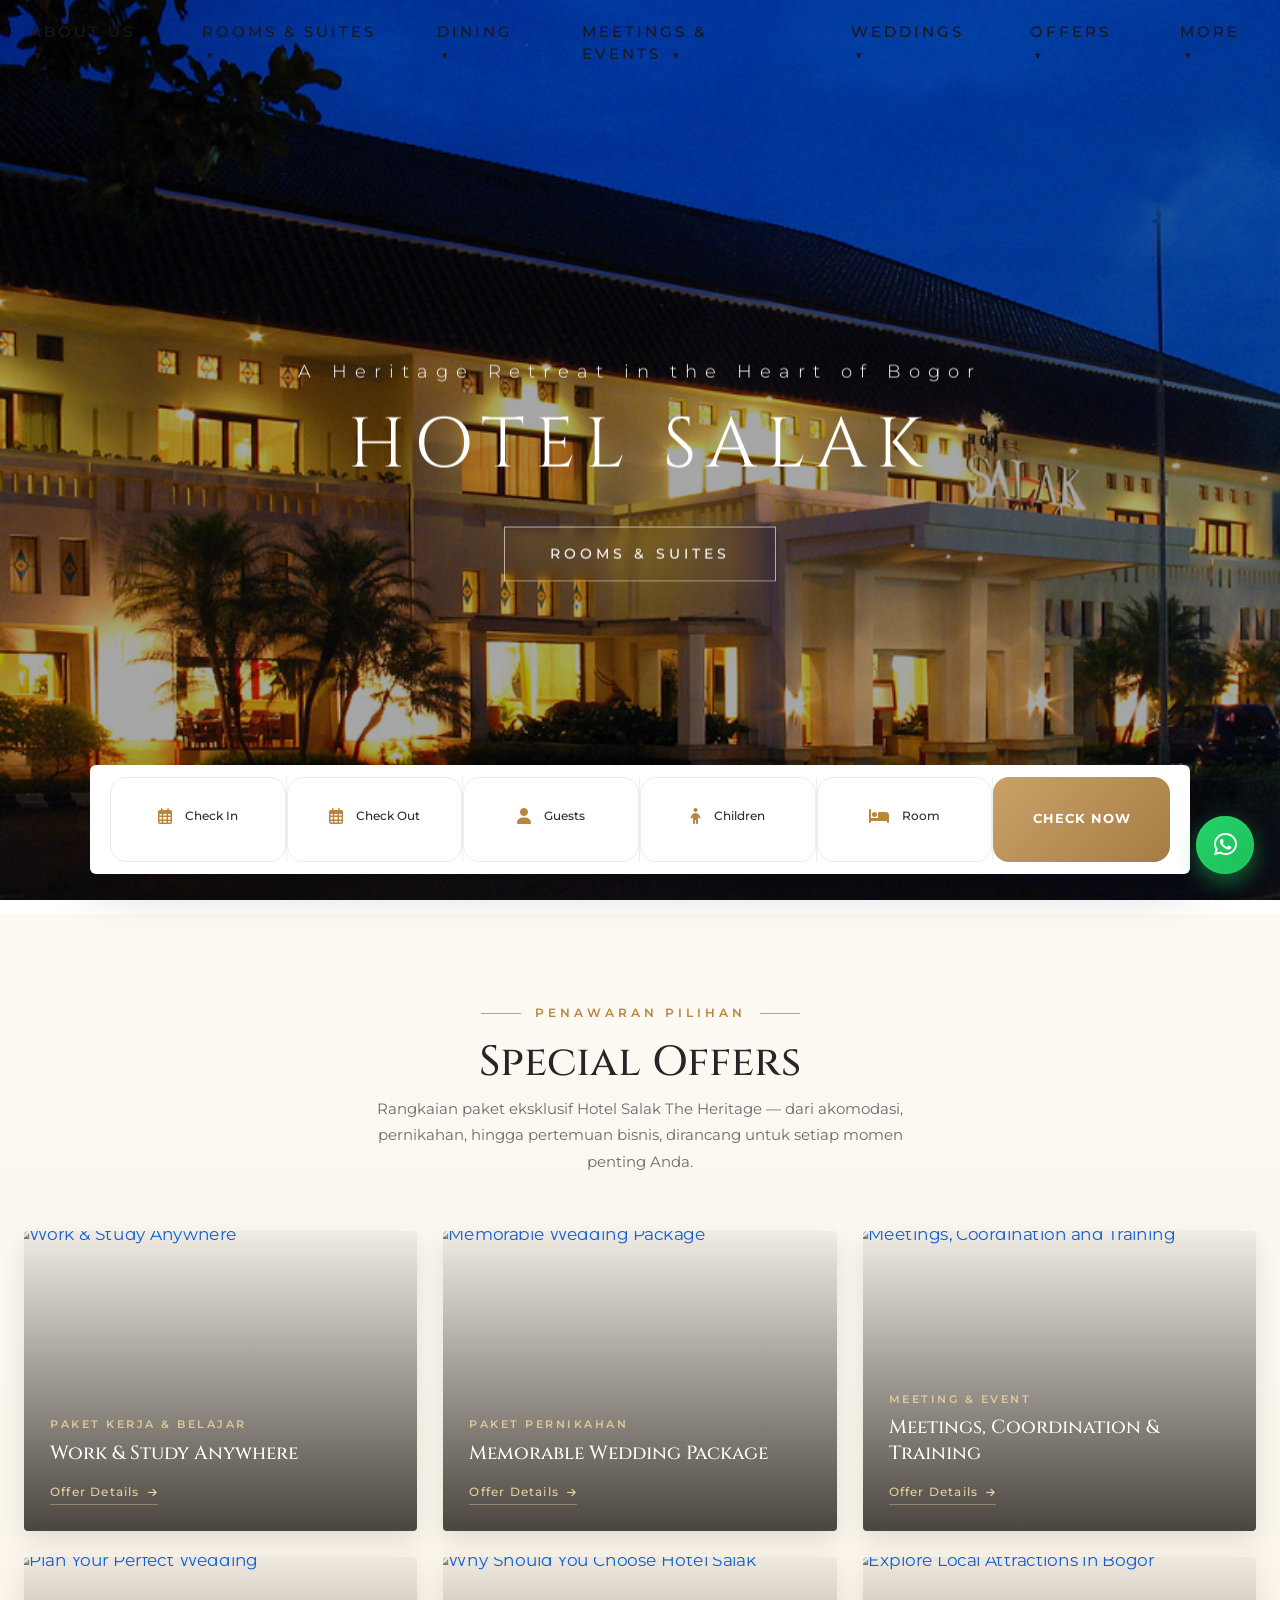
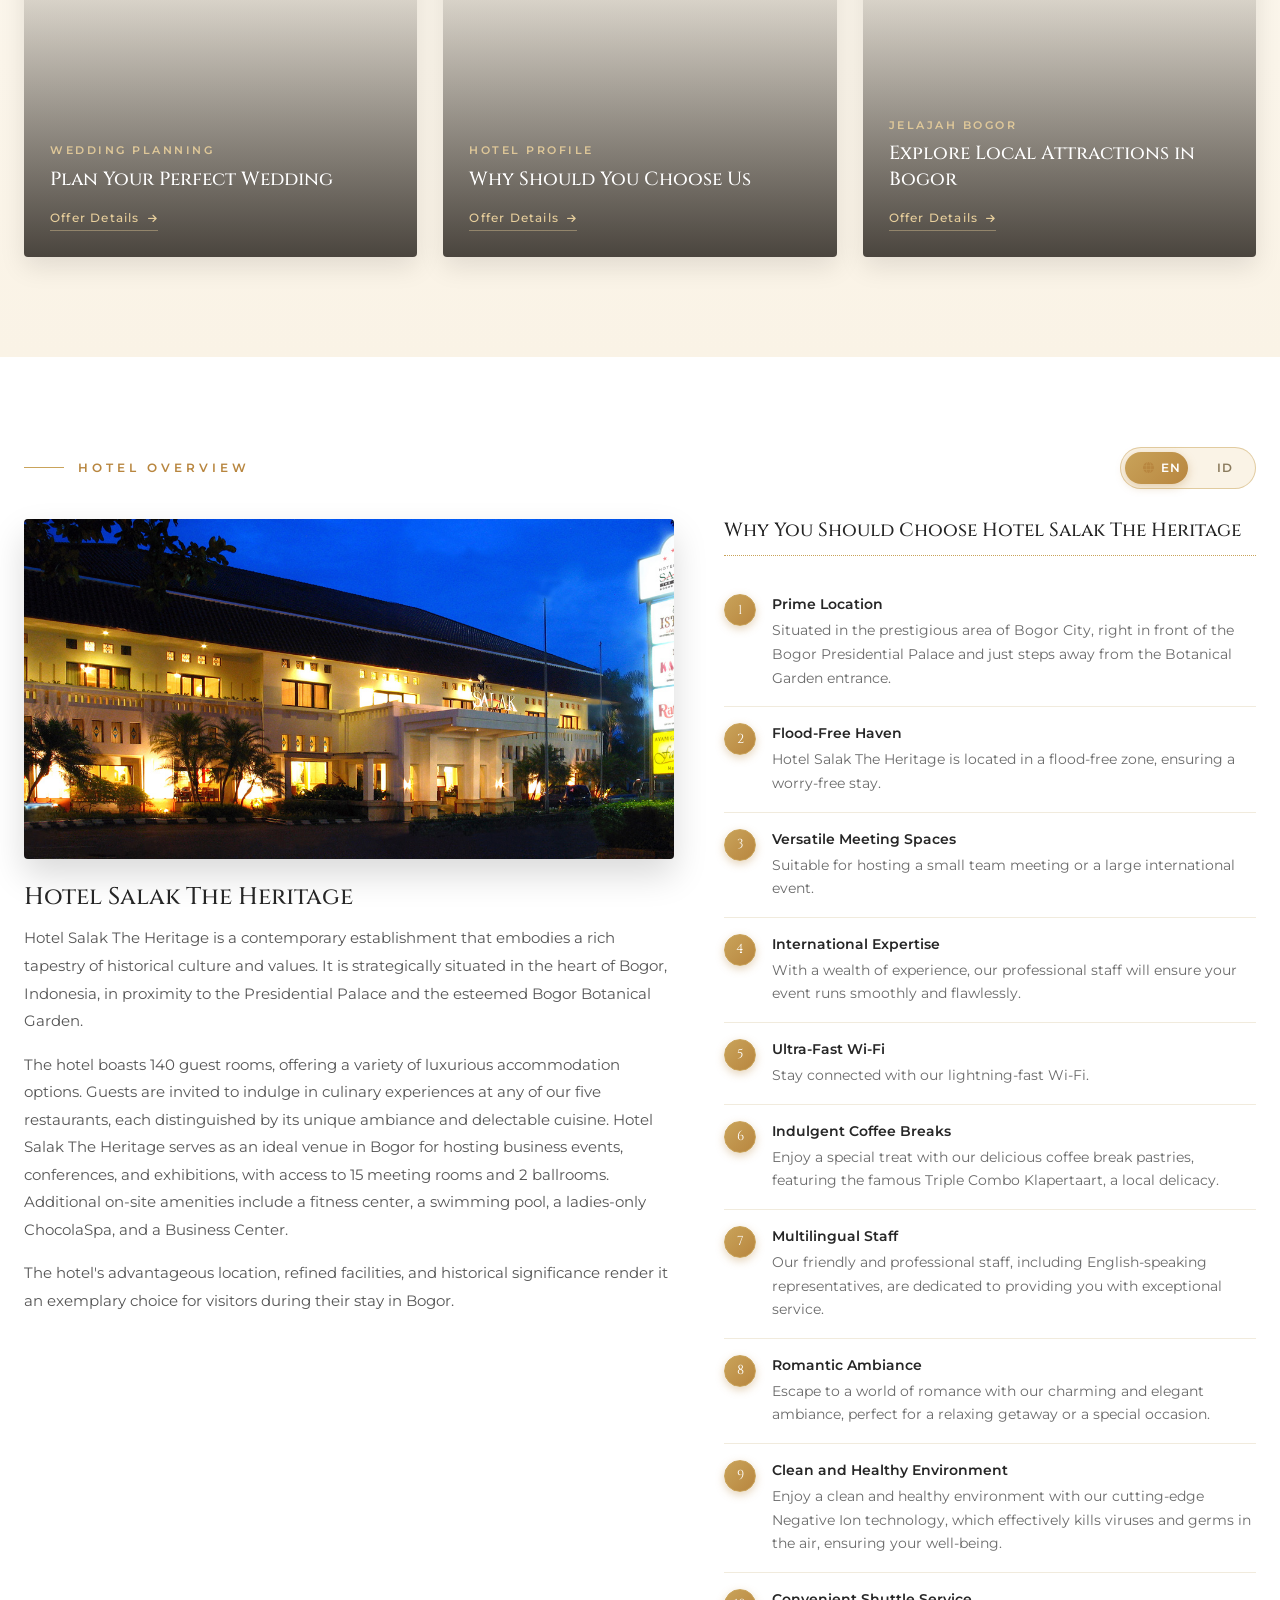
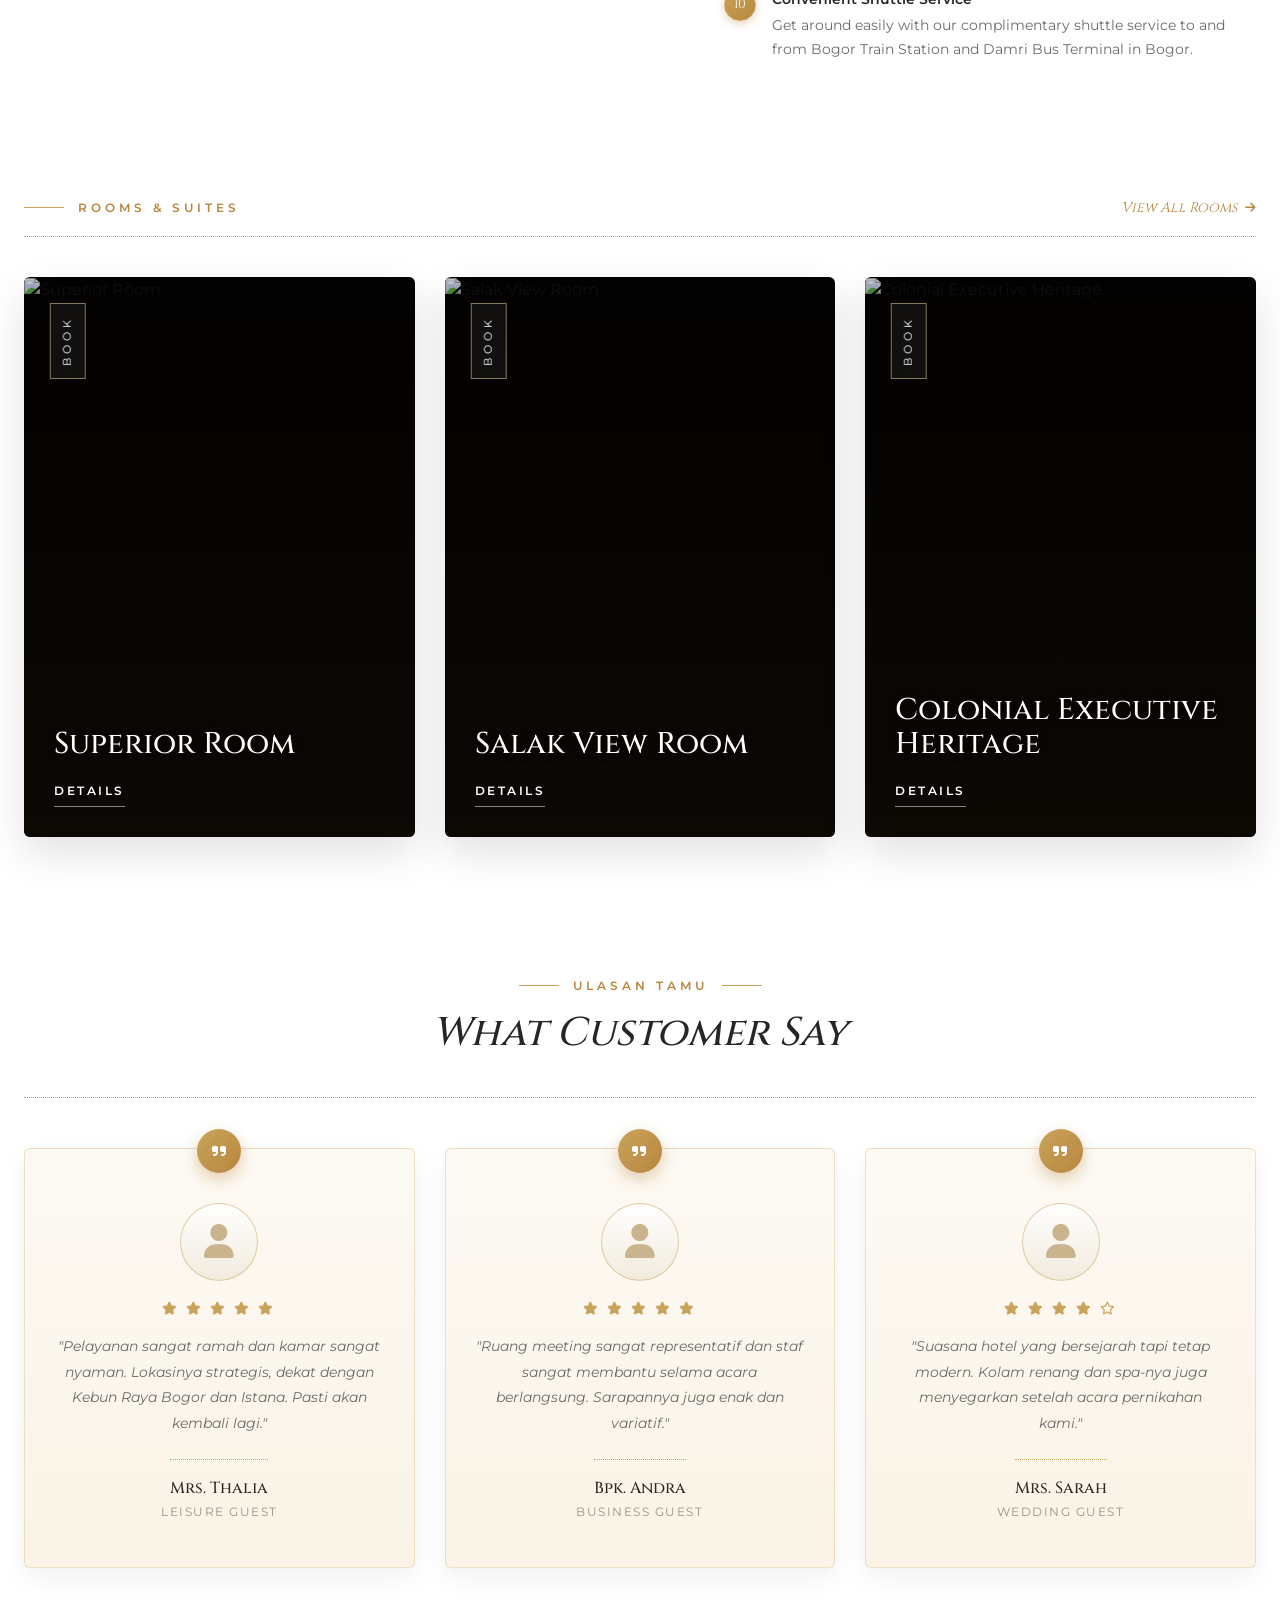
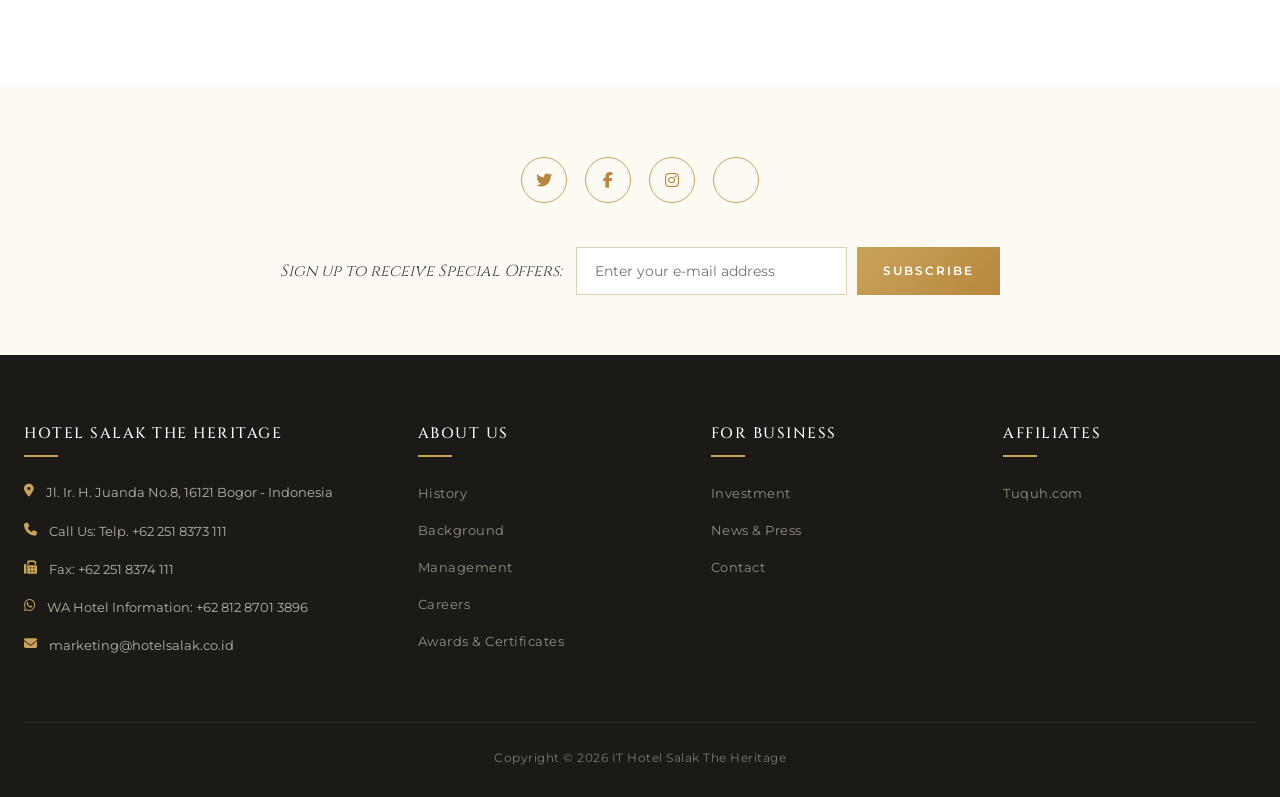
==== index.html @ 0369cb0e "cihuyy" ====
<!DOCTYPE html>
<html lang="id">

<head>
    <meta charset="UTF-8" />
    <meta name="viewport" content="width=device-width, initial-scale=1.0" />
    <title>Hotel Salak The Heritage Bogor</title>

    <link rel="stylesheet" href="https://cdn.jsdelivr.net/npm/bootstrap-icons@1.11.3/font/bootstrap-icons.min.css">

    <!-- Bootstrap -->
    <link href="https://cdn.jsdelivr.net/npm/bootstrap@5.3.3/dist/css/bootstrap.min.css" rel="stylesheet">

    <!-- Google Font -->
    <link href="https://fonts.googleapis.com/css2?family=Cinzel:wght@400;500;600&family=Montserrat:wght@300;400;500;600&display=swap" rel="stylesheet">

    <link rel="stylesheet" href="style.css">

    <link rel="stylesheet" href="https://cdnjs.cloudflare.com/ajax/libs/font-awesome/6.5.1/css/all.min.css">

    <!-- FIX: MOBILE HORIZONTAL OVERFLOW (garis di pinggir kanan) -->
    <style>
        html,
        body {
            overflow-x: hidden;
            max-width: 100%;
        }
        
        *,
        *::before,
        *::after {
            box-sizing: border-box;
        }
        
        img,
        svg {
            max-width: 100%;
            height: auto;
        }
        
        .hero,
        .hero-slide,
        .hero-content,
        .navbar,
        .nav-menu,
        section,
        footer {
            max-width: 100vw;
        }
    </style>

    <!-- NAVBAR DROPDOWN + RESPONSIVE -->
    <style>
         :root {
            --logo-h: 52px;
            /* ganti angka ini saja untuk resize logo, semua elemen navbar ikut menyesuaikan */
            --navbar-h: calc(var(--logo-h) + 40px);
            /* logo dikebawahin lagi -> jarak lebih lega dari garis bawah navbar */
        }
        
        .navbar {
            position: fixed;
            top: 0;
            left: 0;
            width: 100%;
            z-index: 1100;
            display: flex;
            justify-content: space-between;
            align-items: center;
            padding: 0 30px;
            height: var(--navbar-h);
            background: linear-gradient(180deg, #ffffff 0%, #fdfaf4 100%) !important;
            box-shadow: 0 2px 10px rgba(0, 0, 0, 0.08);
            border-bottom: 2px solid transparent;
            border-image: linear-gradient(90deg, #c9a35a, #e8cf9c, #c9a35a) 1;
            /* NAVBAR DISEMBUNYIKAN SELAMA MASIH DI HERO */
            transform: translate3d(0, -100%, 0);
            opacity: 0;
            pointer-events: none;
            /* FIX SCROLL PATAH-PATAH: paksa navbar punya compositing layer sendiri
               (GPU), supaya browser tidak perlu repaint elemen lain tiap frame */
            will-change: transform;
            backface-visibility: hidden;
            -webkit-backface-visibility: hidden;
            transition: transform 0.35s ease, opacity 0.35s ease, box-shadow 0.35s ease, background 0.35s ease;
        }
        /* Muncul setelah user scroll melewati hero */
        
        .navbar.navbar-visible {
            transform: translate3d(0, 0, 0);
            opacity: 1;
            pointer-events: auto;
        }
        
        .navbar.navbar-scrolled {
            background: linear-gradient(180deg, #ffffff 0%, #faf3e6 100%) !important;
            box-shadow: 0 6px 18px rgba(0, 0, 0, 0.15);
        }
        /* Sembunyi lagi kalau scroll ke bawah (setelah muncul) */
        
        .navbar.navbar-hidden {
            transform: translate3d(0, -100%, 0);
            opacity: 0;
            pointer-events: none;
        }
        
        .navbar-brand {
            display: flex;
            align-items: center;
            height: 100%;
        }
        
        .brand-logo {
            display: block;
            height: var(--logo-h);
            width: auto;
            object-fit: contain;
            margin: auto 0;
            /* dipastikan logo center secara vertikal, tidak nempel/ngelewatin garis bawah navbar */
        }
        
        .nav-menu {
            display: flex;
            align-items: center;
            justify-content: center;
            list-style: none;
            flex: 1;
        }
        
        .nav-item {
            position: relative;
            list-style: none;
        }
        
        .nav-link {
            color: #262626 !important;
            text-decoration: none;
            padding: calc(var(--logo-h) * 0.42) calc(var(--logo-h) * 0.35);
            display: block;
            font-size: calc(var(--logo-h) * 0.28);
            font-weight: 500;
            cursor: pointer;
        }
        
        .nav-link:hover {
            color: #b8863f !important;
        }
        
        .nav-item.active>.nav-link {
            color: #b8863f !important;
        }
        /* SUBMENU (desktop) */
        
        .dropdown {
            display: none;
            position: absolute;
            top: var(--navbar-h);
            left: 0;
            background-color: #ffffff !important;
            min-width: 230px;
            z-index: 1000;
            border-top: 2px solid #c9a35a;
            box-shadow: 0 10px 24px rgba(0, 0, 0, 0.12);
        }
        
        .dropdown a {
            display: block;
            color: #3a3a3a !important;
            text-decoration: none;
            padding: calc(var(--logo-h) * 0.28) calc(var(--logo-h) * 0.38);
            border-bottom: 1px solid #eee;
            font-size: calc(var(--logo-h) * 0.26);
        }
        
        .dropdown a:hover {
            background-color: #faf3e6 !important;
            color: #b8863f !important;
        }
        /* SUBMENU MUNCUL (desktop) */
        
        .nav-item.active .dropdown {
            display: block;
        }
        /* PANAH */
        
        .arrow {
            font-size: calc(var(--logo-h) * 0.21);
            margin-left: 5px;
        }
        /* ===== HAMBURGER (mobile/tablet) ===== */
        
        .navbar-toggle {
            display: none;
            flex-direction: column;
            justify-content: center;
            align-items: center;
            gap: 5px;
            width: 38px;
            height: 38px;
            background: transparent;
            border: none;
            cursor: pointer;
            z-index: 1200;
        }
        
        .navbar-toggle span {
            display: block;
            width: 26px;
            height: 2px;
            background-color: #262626;
            border-radius: 2px;
            transition: transform 0.3s ease, opacity 0.3s ease, background-color 0.3s ease;
        }
        
        .navbar-toggle.open span:nth-child(1) {
            transform: translateY(7px) rotate(45deg);
            background-color: #b8863f;
        }
        
        .navbar-toggle.open span:nth-child(2) {
            opacity: 0;
        }
        
        .navbar-toggle.open span:nth-child(3) {
            transform: translateY(-7px) rotate(-45deg);
            background-color: #b8863f;
        }
        /* Overlay saat menu mobile terbuka */
        
        .nav-overlay {
            display: none;
            position: fixed;
            inset: 0;
            background: rgba(0, 0, 0, 0.35);
            z-index: 1050;
            opacity: 0;
            transition: opacity 0.35s ease;
        }
        
        .nav-overlay.show {
            display: block;
            opacity: 1;
        }
        /* ===== HERO TITLE RESPONSIVE (biar teks panjang tidak overflow) ===== */
        
        .hero-title {
            font-size: clamp(28px, 5.5vw, 80px);
            line-height: 1.15;
            word-break: break-word;
            max-width: 92vw;
            margin-left: auto;
            margin-right: auto;
        }
        
        .hero-subtitle#hero-subtitle {
            max-width: 92vw;
            margin-left: auto;
            margin-right: auto;
        }
        /* ===== BOOKING BAR (diperkecil) ===== */
        
        .booking-wrapper {
            position: relative;
            z-index: 5;
            margin-top: -46px;
            padding: 0 0 16px;
        }
        
        .booking-box.shadow-lg {
            padding: 12px 20px !important;
            border-radius: 6px;
        }
        
        .booking-item {
            padding: 4px 0;
        }
        
        .booking-label {
            font-size: 12px;
            font-weight: 500;
            color: #2c2c2c;
        }
        
        .booking-label i {
            color: #b8863f;
            margin-right: 5px;
        }
        
        .check-btn {
            padding: 9px 10px !important;
            font-size: 12.5px;
            letter-spacing: 1px;
        }
        
        @media (min-width: 992px) {
            .booking-wrapper {
                margin-top: -34px;
            }
        }
        /* =========================================================
           RESPONSIVE NAVBAR: TABLET & MOBILE (<992px)
           ========================================================= */
        
        @media (max-width: 991.98px) {
             :root {
                --logo-h: 42px;
                --navbar-h: calc(var(--logo-h) + 30px);
            }
            .navbar {
                padding: 0 18px;
            }
            .navbar-toggle {
                display: flex;
            }
            /* Menu jadi panel geser dari kanan.
               PENTING: elemen ini SEKARANG bukan lagi anak dari <nav> (lihat HTML di bawah),
               jadi transform "geser" panel ini TIDAK ikut kena repaint tiap kali
               .navbar berubah transform saat discroll -> ini penyebab utama patah-patah
               sebelumnya sudah dihilangkan. */
            .nav-menu {
                position: fixed;
                top: 0;
                right: 0;
                height: 100vh;
                width: min(320px, 82vw);
                background: linear-gradient(180deg, #ffffff 0%, #faf3e6 100%);
                flex-direction: column;
                align-items: stretch;
                justify-content: flex-start;
                overflow-y: auto;
                -webkit-overflow-scrolling: touch;
                padding: calc(var(--navbar-h) + 10px) 0 30px;
                box-shadow: -8px 0 24px rgba(0, 0, 0, 0.18);
                transform: translate3d(100%, 0, 0);
                will-change: transform;
                backface-visibility: hidden;
                -webkit-backface-visibility: hidden;
                transition: transform 0.4s ease;
                z-index: 1150;
            }
            .nav-menu.open {
                transform: translate3d(0, 0, 0);
            }
            .nav-item {
                width: 100%;
                border-bottom: 1px solid #eee;
            }
            .nav-link {
                padding: 16px 24px;
                font-size: 15px;
                display: flex;
                align-items: center;
                justify-content: space-between;
            }
            /* Submenu jadi accordion, bukan absolute */
            .dropdown {
                position: static;
                display: none;
                border-top: none;
                box-shadow: none;
                background-color: #fbf6ec !important;
                min-width: 100%;
            }
            .nav-item.active .dropdown {
                display: block;
            }
            .dropdown a {
                padding: 13px 34px;
                font-size: 14px;
            }
        }
        /* Tablet sedikit lebih lega dari mobile kecil */
        
        @media (min-width: 576px) and (max-width: 991.98px) {
             :root {
                --logo-h: 46px;
            }
            .nav-menu {
                width: min(360px, 70vw);
            }
        }
        /* HP kecil */
        
        @media (max-width: 400px) {
             :root {
                --logo-h: 36px;
            }
            .navbar {
                padding: 0 14px;
            }
        }
    </style>

    <!-- SPECIAL OFFERS SECTION -->
    <style>
         :root {
            --offers-gold: #c9a35a;
            --offers-gold-light: #e8cf9c;
            --offers-gold-dark: #b8863f;
            --offers-cream: #faf3e6;
            --offers-cream-soft: #fdfaf4;
        }
        /* ===== SECTION SHELL ===== */
        
        .offers-section {
            padding: 90px 24px 100px;
            background: linear-gradient(180deg, var(--offers-cream-soft) 0%, var(--offers-cream) 100%);
        }
        
        .offers-container {
            max-width: 1240px;
            margin: 0 auto;
        }
        /* ===== HEADER ===== */
        
        .offers-eyebrow {
            display: flex;
            align-items: center;
            gap: 14px;
            justify-content: center;
            color: var(--offers-gold-dark);
            font-family: 'Montserrat', sans-serif;
            font-size: 12px;
            letter-spacing: 4px;
            font-weight: 600;
            text-transform: uppercase;
            opacity: 0;
            transform: translateY(14px);
            transition: opacity .7s ease, transform .7s ease;
        }
        
        .offers-eyebrow::before,
        .offers-eyebrow::after {
            content: "";
            width: 40px;
            height: 1px;
            background: var(--offers-gold);
        }
        
        .offers-title {
            text-align: center;
            font-family: 'Cinzel', serif;
            font-weight: 500;
            font-size: clamp(26px, 3.4vw, 42px);
            color: #262626;
            margin: 16px 0 8px;
            opacity: 0;
            transform: translateY(14px);
            transition: opacity .7s ease .08s, transform .7s ease .08s;
        }
        
        .offers-sub {
            text-align: center;
            max-width: 560px;
            margin: 0 auto 56px;
            color: #6b6b6b;
            font-family: 'Montserrat', sans-serif;
            font-size: 14.5px;
            line-height: 1.8;
            opacity: 0;
            transform: translateY(14px);
            transition: opacity .7s ease .16s, transform .7s ease .16s;
        }
        
        .offers-section.in-view .offers-eyebrow,
        .offers-section.in-view .offers-title,
        .offers-section.in-view .offers-sub {
            opacity: 1;
            transform: translateY(0);
        }
        /* ===== GRID ===== */
        
        .offers-grid {
            display: grid;
            grid-template-columns: repeat(3, 1fr);
            gap: 26px;
        }
        
        @media (max-width: 991.98px) {
            .offers-grid {
                grid-template-columns: repeat(2, 1fr);
            }
        }
        
        @media (max-width: 575.98px) {
            .offers-grid {
                grid-template-columns: 1fr;
            }
        }
        /* ===== CARD ===== */
        
        .offer-card {
            position: relative;
            display: block;
            height: 300px;
            border-radius: 4px;
            overflow: hidden;
            cursor: pointer;
            box-shadow: 0 10px 26px rgba(0, 0, 0, 0.10);
            opacity: 0;
            transform: translateY(28px);
            transition: opacity .7s ease, transform .7s ease, box-shadow .4s ease;
        }
        
        .offer-card.reveal {
            opacity: 1;
            transform: translateY(0);
        }
        
        .offer-card:hover {
            box-shadow: 0 20px 40px rgba(0, 0, 0, 0.22);
        }
        
        .offer-card img {
            position: absolute;
            inset: 0;
            width: 100%;
            height: 100%;
            object-fit: cover;
            transform: scale(1.06);
            transition: transform 1s cubic-bezier(.22, .61, .36, 1), filter .6s ease;
            filter: saturate(0.95) brightness(0.92);
        }
        
        .offer-card:hover img {
            transform: scale(1.16) rotate(0.2deg);
            filter: saturate(1.05) brightness(0.8);
        }
        /* gold veil, thickens on hover for legibility + brand feel */
        
        .offer-card::before {
            content: "";
            position: absolute;
            inset: 0;
            background: linear-gradient(180deg, rgba(20, 15, 5, 0.05) 0%, rgba(15, 10, 5, 0.75) 100%);
            transition: background .5s ease;
            z-index: 1;
        }
        
        .offer-card:hover::before {
            background: linear-gradient(180deg, rgba(20, 15, 5, 0.25) 0%, rgba(10, 7, 3, 0.86) 100%);
        }
        /* thin gold frame draws itself in on hover */
        
        .offer-card::after {
            content: "";
            position: absolute;
            inset: 10px;
            border: 1px solid rgba(232, 207, 156, 0.0);
            transition: border-color .5s ease, inset .5s ease;
            z-index: 2;
            pointer-events: none;
        }
        
        .offer-card:hover::after {
            inset: 14px;
            border-color: rgba(232, 207, 156, 0.55);
        }
        
        .offer-body {
            position: absolute;
            left: 0;
            right: 0;
            bottom: 0;
            z-index: 2;
            padding: 24px 26px 26px;
            transition: transform .45s ease;
        }
        
        .offer-card:hover .offer-body {
            transform: translateY(-6px);
        }
        
        .offer-tag {
            font-family: 'Montserrat', sans-serif;
            font-size: 10.5px;
            letter-spacing: 2.5px;
            font-weight: 600;
            color: var(--offers-gold-light);
            text-transform: uppercase;
            display: block;
            margin-bottom: 8px;
            opacity: 0.9;
        }
        
        .offer-title {
            font-family: 'Cinzel', serif;
            font-weight: 500;
            font-size: 19px;
            color: #ffffff;
            line-height: 1.35;
            margin: 0 0 12px;
        }
        
        .offer-link {
            display: inline-flex;
            align-items: center;
            gap: 8px;
            font-family: 'Montserrat', sans-serif;
            font-size: 12px;
            letter-spacing: 1.2px;
            font-weight: 500;
            color: var(--offers-gold-light);
            text-decoration: none;
            border-bottom: 1px solid rgba(232, 207, 156, 0.4);
            padding-bottom: 3px;
            transition: gap .35s ease, color .35s ease, border-color .35s ease;
        }
        
        .offer-link i {
            font-size: 10px;
            transition: transform .35s ease;
        }
        
        .offer-card:hover .offer-link {
            gap: 13px;
            color: #ffffff;
            border-color: rgba(255, 255, 255, 0.75);
        }
        
        .offer-card:hover .offer-link i {
            transform: translateX(3px);
        }
        /* stagger the reveal per card */
        
        .offer-card:nth-child(1) {
            transition-delay: .05s;
        }
        
        .offer-card:nth-child(2) {
            transition-delay: .15s;
        }
        
        .offer-card:nth-child(3) {
            transition-delay: .25s;
        }
        
        .offer-card:nth-child(4) {
            transition-delay: .35s;
        }
        
        .offer-card:nth-child(5) {
            transition-delay: .45s;
        }
        
        .offer-card:nth-child(6) {
            transition-delay: .55s;
        }
        
        @media (prefers-reduced-motion: reduce) {
            .offer-card,
            .offers-eyebrow,
            .offers-title,
            .offers-sub,
            .offer-card img,
            .offer-body,
            .offer-link,
            .offer-link i {
                transition: none !important;
            }
        }
    </style>

    <!-- HOTEL OVERVIEW SECTION -->
    <style>
        .overview-section {
            padding: 90px 24px 100px;
            background: #ffffff;
        }
        
        .overview-container {
            max-width: 1240px;
            margin: 0 auto;
        }
        /* HEADER ROW: judul kiri, tombol translate kanan */
        
        .overview-header {
            display: flex;
            align-items: center;
            justify-content: space-between;
            gap: 20px;
            flex-wrap: wrap;
            margin-bottom: 10px;
            opacity: 0;
            transform: translateY(14px);
            transition: opacity .7s ease, transform .7s ease;
        }
        
        .overview-section.in-view .overview-header {
            opacity: 1;
            transform: translateY(0);
        }
        
        .overview-heading {
            display: flex;
            align-items: center;
            gap: 14px;
            color: var(--offers-gold-dark, #b8863f);
            font-family: 'Montserrat', sans-serif;
            font-size: 12px;
            letter-spacing: 4px;
            font-weight: 600;
            text-transform: uppercase;
        }
        
        .overview-heading::before {
            content: "";
            width: 40px;
            height: 1px;
            background: var(--offers-gold, #c9a35a);
        }
        /* ===== TOMBOL TRANSLATE EN / ID ===== */
        
        .lang-toggle {
            position: relative;
            display: inline-flex;
            align-items: center;
            background: #faf3e6;
            border: 1px solid rgba(201, 163, 90, 0.5);
            border-radius: 999px;
            padding: 4px;
            font-family: 'Montserrat', sans-serif;
            user-select: none;
        }
        
        .lang-toggle .lang-pill {
            position: absolute;
            top: 4px;
            bottom: 4px;
            left: 4px;
            width: calc(50% - 4px);
            border-radius: 999px;
            background: linear-gradient(135deg, #c9a35a, #b8863f);
            box-shadow: 0 3px 10px rgba(184, 134, 63, 0.35);
            transition: transform .35s cubic-bezier(.4, 0, .2, 1);
            z-index: 0;
        }
        
        .lang-toggle[data-active="id"] .lang-pill {
            transform: translateX(100%);
        }
        
        .lang-toggle button {
            position: relative;
            z-index: 1;
            border: none;
            background: transparent;
            padding: 7px 18px;
            font-size: 12px;
            font-weight: 600;
            letter-spacing: 1px;
            color: #8a7a5c;
            cursor: pointer;
            transition: color .35s ease;
        }
        
        .lang-toggle[data-active="en"] button[data-lang="en"],
        .lang-toggle[data-active="id"] button[data-lang="id"] {
            color: #ffffff;
        }
        
        .lang-toggle i {
            font-size: 11px;
            margin-right: 6px;
            color: var(--offers-gold-dark, #b8863f);
        }
        /* ===== BODY GRID ===== */
        
        .overview-grid {
            display: grid;
            grid-template-columns: 1.1fr 0.9fr;
            gap: 50px;
            margin-top: 30px;
        }
        
        @media (max-width: 991.98px) {
            .overview-grid {
                grid-template-columns: 1fr;
            }
        }
        
        .overview-photo-wrap {
            opacity: 0;
            transform: translateY(24px);
            transition: opacity .7s ease .1s, transform .7s ease .1s;
        }
        
        .overview-section.in-view .overview-photo-wrap {
            opacity: 1;
            transform: translateY(0);
        }
        
        .overview-photo {
            width: 100%;
            height: 340px;
            object-fit: cover;
            border-radius: 4px;
            box-shadow: 0 16px 34px rgba(0, 0, 0, 0.15);
        }
        
        .overview-name {
            font-family: 'Cinzel', serif;
            font-weight: 500;
            font-size: 24px;
            color: #262626;
            margin: 24px 0 14px;
        }
        
        .overview-text p {
            font-family: 'Montserrat', sans-serif;
            font-size: 14.5px;
            line-height: 1.9;
            color: #565656;
            margin-bottom: 16px;
        }
        /* ===== WHY CHOOSE LIST ===== */
        
        .overview-list-wrap {
            opacity: 0;
            transform: translateY(24px);
            transition: opacity .7s ease .2s, transform .7s ease .2s;
        }
        
        .overview-section.in-view .overview-list-wrap {
            opacity: 1;
            transform: translateY(0);
        }
        
        .overview-list-title {
            font-family: 'Cinzel', serif;
            font-weight: 500;
            font-size: 19px;
            color: #262626;
            margin-bottom: 22px;
            padding-bottom: 14px;
            border-bottom: 1px dotted #c9a35a;
        }
        
        .overview-list {
            list-style: none;
            margin: 0;
            padding: 0;
        }
        
        .overview-list li {
            display: flex;
            gap: 16px;
            padding: 16px 0;
            border-bottom: 1px solid #f1ebdd;
        }
        
        .overview-list li:last-child {
            border-bottom: none;
        }
        
        .overview-num {
            flex: 0 0 auto;
            width: 32px;
            height: 32px;
            border-radius: 50%;
            border: 1px solid var(--offers-gold, #c9a35a);
            background: linear-gradient(135deg, var(--offers-gold, #c9a35a), var(--offers-gold-dark, #b8863f));
            box-shadow: 0 3px 8px rgba(184, 134, 63, 0.35);
            color: #ffffff;
            font-family: 'Cinzel', serif;
            font-size: 13px;
            display: flex;
            align-items: center;
            justify-content: center;
            transition: box-shadow .35s ease, transform .35s ease;
        }
        
        .overview-list li:hover .overview-num {
            box-shadow: 0 5px 14px rgba(184, 134, 63, 0.5);
            transform: scale(1.08);
        }
        
        .overview-point-title {
            font-family: 'Montserrat', sans-serif;
            font-weight: 600;
            font-size: 14px;
            color: #262626;
            margin: 0 0 4px;
        }
        
        .overview-point-text {
            font-family: 'Montserrat', sans-serif;
            font-size: 13.5px;
            line-height: 1.75;
            color: #6b6b6b;
            margin: 0;
        }
        /* fade lembut saat teks berganti bahasa */
        
        .lang-fade {
            animation: langFade .4s ease;
        }
        
        @keyframes langFade {
            from {
                opacity: 0;
                transform: translateY(4px);
            }
            to {
                opacity: 1;
                transform: translateY(0);
            }
        }
        
        @media (prefers-reduced-motion: reduce) {
            .overview-header,
            .overview-photo-wrap,
            .overview-list-wrap,
            .overview-num,
            .lang-toggle .lang-pill,
            .lang-fade {
                transition: none !important;
                animation: none !important;
            }
        }
    </style>

    <!-- ROOMS & SUITES SECTION (flip card style) -->
    <style>
        .rooms-section {
            padding: 20px 24px 100px;
            background: #ffffff;
        }
        
        .rooms-container {
            max-width: 1240px;
            margin: 0 auto;
        }
        /* HEADER ROW: judul kiri, link kanan (sama pola dengan Hotel Overview) */
        
        .rooms-header {
            display: flex;
            align-items: center;
            justify-content: space-between;
            gap: 20px;
            flex-wrap: wrap;
            padding-bottom: 18px;
            margin-bottom: 40px;
            border-bottom: 1px dotted #c9a35a;
            opacity: 0;
            transform: translateY(14px);
            transition: opacity .7s ease, transform .7s ease;
        }
        
        .rooms-section.in-view .rooms-header {
            opacity: 1;
            transform: translateY(0);
        }
        
        .rooms-heading {
            display: flex;
            align-items: center;
            gap: 14px;
            color: var(--offers-gold-dark, #b8863f);
            font-family: 'Montserrat', sans-serif;
            font-size: 12px;
            letter-spacing: 4px;
            font-weight: 600;
            text-transform: uppercase;
        }
        
        .rooms-heading::before {
            content: "";
            width: 40px;
            height: 1px;
            background: var(--offers-gold, #c9a35a);
        }
        
        .rooms-viewall {
            display: inline-flex;
            align-items: center;
            gap: 8px;
            font-family: 'Cinzel', serif;
            font-style: italic;
            font-size: 14px;
            color: var(--offers-gold-dark, #b8863f);
            text-decoration: none;
            transition: gap .35s ease, color .35s ease;
        }
        
        .rooms-viewall i {
            font-size: 12px;
            transition: transform .35s ease;
        }
        
        .rooms-viewall:hover {
            gap: 13px;
            color: #262626;
        }
        
        .rooms-viewall:hover i {
            transform: translateX(3px);
        }
        /* ===== GRID: 3 KARTU ===== */
        
        .rooms-grid {
            display: grid;
            grid-template-columns: repeat(3, 1fr);
            gap: 30px;
        }
        
        @media (max-width: 991.98px) {
            .rooms-grid {
                grid-template-columns: 1fr;
            }
        }
        
        .rooms-grid>* {
            opacity: 0;
            transform: translateY(28px);
            transition: opacity .7s ease, transform .7s ease;
        }
        
        .rooms-grid>*.reveal {
            opacity: 1;
            transform: translateY(0);
        }
        
        .rooms-grid>*:nth-child(1) {
            transition-delay: .05s;
        }
        
        .rooms-grid>*:nth-child(2) {
            transition-delay: .18s;
        }
        
        .rooms-grid>*:nth-child(3) {
            transition-delay: .31s;
        }
        /* ======================================================
           FLIP ROOM CARD
        ====================================================== */
        
        .flip-room-card {
            perspective: 2000px;
            height: 560px;
        }
        
        .flip-room-inner {
            position: relative;
            width: 100%;
            height: 100%;
            transition: transform .9s cubic-bezier(.19, 1, .22, 1);
            transform-style: preserve-3d;
        }
        
        .flip-room-card.active .flip-room-inner {
            transform: rotateY(180deg);
        }
        /* FRONT & BACK */
        
        .flip-room-front,
        .flip-room-back {
            position: absolute;
            inset: 0;
            width: 100%;
            height: 100%;
            backface-visibility: hidden;
            overflow: hidden;
            border-radius: 6px;
            box-shadow: 0 16px 40px rgba(0, 0, 0, 0.12);
        }
        /* FRONT */
        
        .flip-room-front {
            background: #000;
            z-index: 2;
        }
        
        .flip-room-front img {
            width: 100%;
            height: 100%;
            object-fit: cover;
            filter: brightness(0.9);
            transition: 1.2s cubic-bezier(.19, 1, .22, 1);
        }
        
        .flip-room-card:hover .flip-room-front img {
            transform: scale(1.08);
        }
        
        .flip-room-front::before {
            content: "";
            position: absolute;
            inset: 0;
            background: linear-gradient(to top, rgba(15, 10, 5, 0.82), rgba(15, 10, 5, 0.15));
            z-index: 1;
        }
        /* BOOK TAG */
        
        .book-tag {
            position: absolute;
            top: 26px;
            left: 26px;
            z-index: 5;
            writing-mode: vertical-rl;
            transform: rotate(180deg);
            border: 1px solid rgba(232, 207, 156, 0.55);
            color: #ffffff;
            padding: 12px 9px;
            font-family: 'Montserrat', sans-serif;
            font-size: 10.5px;
            letter-spacing: 4px;
            backdrop-filter: blur(5px);
            background: rgba(255, 255, 255, 0.06);
        }
        /* FRONT CONTENT */
        
        .front-content {
            position: absolute;
            left: 30px;
            bottom: 30px;
            z-index: 5;
            color: #ffffff;
        }
        
        .front-title {
            font-family: 'Cinzel', serif;
            font-weight: 500;
            font-size: 30px;
            line-height: 1.15;
            margin-bottom: 16px;
            text-shadow: 0 2px 10px rgba(0, 0, 0, 0.3);
        }
        
        .flip-btn {
            display: inline-block;
            border: none;
            background: none;
            color: #ffffff;
            font-family: 'Montserrat', sans-serif;
            font-size: 11.5px;
            font-weight: 600;
            letter-spacing: 2.5px;
            border-bottom: 1px solid rgba(255, 255, 255, 0.5);
            padding-bottom: 6px;
            cursor: pointer;
            transition: .35s ease;
        }
        
        .flip-btn:hover {
            color: var(--offers-gold-light, #e8cf9c);
            border-color: var(--offers-gold-light, #e8cf9c);
        }
        /* BACK SIDE */
        
        .flip-room-back {
            background: var(--offers-cream, #faf3e6);
            transform: rotateY(180deg);
            padding: 40px 34px;
            display: flex;
            flex-direction: column;
            justify-content: center;
        }
        
        .back-title {
            font-family: 'Cinzel', serif;
            font-weight: 500;
            font-size: 24px;
            color: #262626;
            margin-bottom: 14px;
        }
        
        .back-desc {
            font-family: 'Montserrat', sans-serif;
            color: #6b6b6b;
            line-height: 1.9;
            font-size: 13.5px;
            margin-bottom: 22px;
        }
        
        .back-info {
            display: grid;
            grid-template-columns: repeat(2, 1fr);
            gap: 14px;
            margin-bottom: 26px;
        }
        
        .back-info div {
            font-family: 'Montserrat', sans-serif;
            color: #444;
            font-size: 12.5px;
        }
        
        .back-info i {
            color: var(--offers-gold-dark, #b8863f);
            margin-right: 8px;
            font-size: 14px;
        }
        
        .close-btn {
            width: max-content;
            border: none;
            background: #262626;
            color: #fff;
            padding: 12px 24px;
            font-family: 'Montserrat', sans-serif;
            font-size: 11px;
            letter-spacing: 2.5px;
            cursor: pointer;
            transition: .35s ease;
        }
        
        .close-btn:hover {
            background: var(--offers-gold-dark, #b8863f);
            transform: translateY(-2px);
        }
        
        @media (max-width: 575.98px) {
            .flip-room-card {
                height: 480px;
            }
            .front-title {
                font-size: 24px;
            }
            .flip-room-back {
                padding: 30px 24px;
            }
        }
        /* PERBAIKAN PERFORMA SCROLL: backdrop-filter blur berat untuk GPU HP,
           apalagi kalau elemen ini ikut ter-render ulang tiap scroll.
           Di HP diganti background solid transparan (tampilan tetap mirip),
           blur tetap dipakai di desktop. */
        
        @media (max-width: 767.98px) {
            .book-tag {
                backdrop-filter: none;
                background: rgba(20, 15, 5, 0.45);
            }
        }
        
        @media (prefers-reduced-motion: reduce) {
            .rooms-header,
            .rooms-grid>*,
            .flip-room-inner,
            .flip-room-front img,
            .flip-btn,
            .close-btn,
            .rooms-viewall,
            .rooms-viewall i {
                transition: none !important;
            }
        }
    </style>

    <!-- TESTIMONIALS SECTION -->
    <style>
        .testimonial-section {
            padding: 20px 24px 100px;
            background: #ffffff;
        }
        
        .testimonial-container {
            max-width: 1240px;
            margin: 0 auto;
        }
        
        .testimonial-header {
            text-align: center;
            padding-bottom: 40px;
            margin-bottom: 50px;
            border-bottom: 1px dotted #c9a35a;
            opacity: 0;
            transform: translateY(14px);
            transition: opacity .7s ease, transform .7s ease;
        }
        
        .testimonial-section.in-view .testimonial-header {
            opacity: 1;
            transform: translateY(0);
        }
        
        .testimonial-eyebrow {
            display: flex;
            align-items: center;
            gap: 14px;
            justify-content: center;
            color: var(--offers-gold-dark, #b8863f);
            font-family: 'Montserrat', sans-serif;
            font-size: 12px;
            letter-spacing: 4px;
            font-weight: 600;
            text-transform: uppercase;
            margin-bottom: 14px;
        }
        
        .testimonial-eyebrow::before,
        .testimonial-eyebrow::after {
            content: "";
            width: 40px;
            height: 1px;
            background: var(--offers-gold, #c9a35a);
        }
        
        .testimonial-title {
            font-family: 'Cinzel', serif;
            font-weight: 500;
            font-style: italic;
            font-size: clamp(26px, 3.4vw, 40px);
            color: #262626;
            margin: 0;
        }
        
        .testimonial-grid {
            display: grid;
            grid-template-columns: repeat(3, 1fr);
            gap: 30px;
        }
        
        @media (max-width: 991.98px) {
            .testimonial-grid {
                grid-template-columns: 1fr;
                max-width: 460px;
                margin: 0 auto;
            }
        }
        
        .testimonial-card {
            position: relative;
            background: linear-gradient(180deg, var(--offers-cream-soft, #fdfaf4) 0%, var(--offers-cream, #faf3e6) 100%);
            border: 1px solid rgba(201, 163, 90, 0.3);
            border-radius: 6px;
            padding: 44px 30px 30px;
            text-align: center;
            box-shadow: 0 10px 26px rgba(0, 0, 0, 0.06);
            opacity: 0;
            transform: translateY(28px);
            transition: opacity .7s ease, transform .7s ease, box-shadow .4s ease;
        }
        
        .testimonial-card.reveal {
            opacity: 1;
            transform: translateY(0);
        }
        
        .testimonial-card:nth-child(1) {
            transition-delay: .05s;
        }
        
        .testimonial-card:nth-child(2) {
            transition-delay: .18s;
        }
        
        .testimonial-card:nth-child(3) {
            transition-delay: .31s;
        }
        
        .testimonial-card:hover {
            box-shadow: 0 18px 36px rgba(0, 0, 0, 0.12);
            transform: translateY(-4px);
        }
        
        .testimonial-quote-mark {
            position: absolute;
            top: -20px;
            left: 50%;
            transform: translateX(-50%);
            width: 44px;
            height: 44px;
            border-radius: 50%;
            background: linear-gradient(135deg, var(--offers-gold, #c9a35a), var(--offers-gold-dark, #b8863f));
            color: #ffffff;
            display: flex;
            align-items: center;
            justify-content: center;
            font-size: 16px;
            box-shadow: 0 6px 16px rgba(184, 134, 63, 0.4);
        }
        
        .testimonial-avatar {
            width: 78px;
            height: 78px;
            border-radius: 50%;
            margin: 10px auto 18px;
            display: flex;
            align-items: center;
            justify-content: center;
            background: linear-gradient(180deg, #ffffff 0%, #f1ebdd 100%);
            border: 1px solid rgba(201, 163, 90, 0.5);
            color: #c9b48d;
            font-size: 34px;
        }
        
        .testimonial-stars {
            color: var(--offers-gold, #c9a35a);
            font-size: 13px;
            letter-spacing: 3px;
            margin-bottom: 16px;
        }
        
        .testimonial-text {
            font-family: 'Montserrat', sans-serif;
            font-size: 13.5px;
            line-height: 1.9;
            color: #6b6b6b;
            font-style: italic;
            margin-bottom: 22px;
            min-height: 96px;
        }
        
        .testimonial-name {
            font-family: 'Cinzel', serif;
            font-weight: 500;
            font-size: 16px;
            color: #262626;
            margin: 0 0 4px;
            padding-top: 16px;
            border-top: 1px dotted #c9a35a;
            display: inline-block;
        }
        
        .testimonial-role {
            font-family: 'Montserrat', sans-serif;
            font-size: 11.5px;
            letter-spacing: 1.5px;
            text-transform: uppercase;
            color: #9a9186;
        }
        
        @media (prefers-reduced-motion: reduce) {
            .testimonial-header,
            .testimonial-card {
                transition: none !important;
            }
        }
    </style>

    <!-- FLOATING WHATSAPP BUTTON -->
    <style>
        .floating-whatsapp {
            position: fixed;
            right: 26px;
            bottom: 26px;
            z-index: 1300;
            width: 58px;
            height: 58px;
            border-radius: 50%;
            background: linear-gradient(135deg, #25d366, #1ebe5b);
            color: #ffffff;
            display: flex;
            align-items: center;
            justify-content: center;
            font-size: 26px;
            text-decoration: none;
            box-shadow: 0 8px 22px rgba(37, 211, 102, 0.45);
            transition: transform .3s ease, box-shadow .3s ease;
        }
        
        .floating-whatsapp::before {
            content: "";
            position: absolute;
            inset: 0;
            border-radius: 50%;
            border: 2px solid rgba(37, 211, 102, 0.55);
            animation: waPulse 2.2s ease-out infinite;
        }
        
        .floating-whatsapp:hover {
            color: #ffffff;
            transform: translateY(-3px) scale(1.05);
            box-shadow: 0 12px 28px rgba(37, 211, 102, 0.55);
        }
        
        @keyframes waPulse {
            0% {
                transform: scale(1);
                opacity: .8;
            }
            100% {
                transform: scale(1.6);
                opacity: 0;
            }
        }
        
        @media (max-width: 575.98px) {
            .floating-whatsapp {
                right: 16px;
                bottom: 16px;
                width: 52px;
                height: 52px;
                font-size: 23px;
            }
        }
        
        @media (prefers-reduced-motion: reduce) {
            .floating-whatsapp,
            .floating-whatsapp::before {
                transition: none !important;
                animation: none !important;
            }
        }
    </style>

    <!-- FOOTER SECTION -->
    <style>
        /* ===== TOP: SOSIAL + NEWSLETTER ===== */
        
        .site-footer-top {
            padding: 70px 24px 60px;
            background: var(--offers-cream-soft, #fdfaf4);
            text-align: center;
            opacity: 0;
            transform: translateY(18px);
            transition: opacity .7s ease, transform .7s ease;
        }
        
        .site-footer-top.in-view {
            opacity: 1;
            transform: translateY(0);
        }
        
        .footer-social-row {
            display: flex;
            align-items: center;
            justify-content: center;
            gap: 18px;
            margin-bottom: 44px;
        }
        
        .footer-social-row a {
            width: 46px;
            height: 46px;
            border-radius: 50%;
            border: 1px solid var(--offers-gold, #c9a35a);
            color: var(--offers-gold-dark, #b8863f);
            display: flex;
            align-items: center;
            justify-content: center;
            font-size: 16px;
            text-decoration: none;
            transition: background .35s ease, color .35s ease, transform .35s ease;
        }
        
        .footer-social-row a:hover {
            background: linear-gradient(135deg, var(--offers-gold, #c9a35a), var(--offers-gold-dark, #b8863f));
            color: #ffffff;
            transform: translateY(-4px);
        }
        
        .footer-newsletter {
            display: flex;
            align-items: center;
            justify-content: center;
            flex-wrap: wrap;
            gap: 14px;
            max-width: 720px;
            margin: 0 auto;
        }
        
        .footer-newsletter-label {
            font-family: 'Cinzel', serif;
            font-style: italic;
            font-size: 16px;
            color: #444;
            white-space: nowrap;
        }
        
        .footer-newsletter-form {
            display: flex;
            gap: 10px;
            flex: 1;
            min-width: 280px;
        }
        
        .footer-newsletter-form input {
            flex: 1;
            border: 1px solid #ddd0b3;
            background: #ffffff;
            padding: 13px 18px;
            font-family: 'Montserrat', sans-serif;
            font-size: 13.5px;
            color: #333;
            outline: none;
            transition: border-color .3s ease;
        }
        
        .footer-newsletter-form input:focus {
            border-color: var(--offers-gold, #c9a35a);
        }
        
        .footer-subscribe-btn {
            border: none;
            background: linear-gradient(135deg, var(--offers-gold, #c9a35a), var(--offers-gold-dark, #b8863f));
            color: #ffffff;
            font-family: 'Montserrat', sans-serif;
            font-size: 12px;
            font-weight: 600;
            letter-spacing: 2px;
            padding: 0 26px;
            cursor: pointer;
            transition: filter .3s ease, transform .3s ease;
            white-space: nowrap;
        }
        
        .footer-subscribe-btn:hover {
            filter: brightness(1.08);
            transform: translateY(-2px);
        }
        /* ===== BOTTOM: DARK FOOTER ===== */
        
        .site-footer-main {
            background: #1c1a17;
            padding: 70px 24px 30px;
            opacity: 0;
            transform: translateY(18px);
            transition: opacity .7s ease .1s, transform .7s ease .1s;
        }
        
        .site-footer-main.in-view {
            opacity: 1;
            transform: translateY(0);
        }
        
        .footer-main-grid {
            max-width: 1240px;
            margin: 0 auto;
            display: grid;
            grid-template-columns: 1.4fr 1fr 1fr 1fr;
            gap: 40px;
        }
        
        @media (max-width: 991.98px) {
            .footer-main-grid {
                grid-template-columns: repeat(2, 1fr);
                gap: 40px 30px;
            }
        }
        
        @media (max-width: 575.98px) {
            .footer-main-grid {
                grid-template-columns: 1fr;
            }
        }
        
        .footer-col-title {
            font-family: 'Cinzel', serif;
            font-weight: 500;
            font-size: 15px;
            letter-spacing: 1.5px;
            color: #ffffff;
            text-transform: uppercase;
            margin-bottom: 24px;
            position: relative;
            padding-bottom: 14px;
        }
        
        .footer-col-title::after {
            content: "";
            position: absolute;
            left: 0;
            bottom: 0;
            width: 34px;
            height: 2px;
            background: var(--offers-gold, #c9a35a);
        }
        
        .footer-address-list {
            list-style: none;
            margin: 0;
            padding: 0;
        }
        
        .footer-address-list li {
            display: flex;
            align-items: flex-start;
            gap: 12px;
            margin-bottom: 16px;
            font-family: 'Montserrat', sans-serif;
            font-size: 13px;
            line-height: 1.7;
            color: #b7b2a8;
        }
        
        .footer-address-list i {
            color: var(--offers-gold, #c9a35a);
            margin-top: 3px;
            font-size: 13px;
            flex: 0 0 auto;
        }
        
        .footer-address-list a {
            color: #b7b2a8;
            text-decoration: none;
            transition: color .3s ease;
        }
        
        .footer-address-list a:hover {
            color: var(--offers-gold-light, #e8cf9c);
        }
        
        .footer-link-list {
            list-style: none;
            margin: 0;
            padding: 0;
        }
        
        .footer-link-list li {
            margin-bottom: 13px;
        }
        
        .footer-link-list a {
            font-family: 'Montserrat', sans-serif;
            font-size: 13px;
            letter-spacing: .5px;
            color: #948f84;
            text-decoration: none;
            transition: color .3s ease, padding-left .3s ease;
        }
        
        .footer-link-list a:hover {
            color: var(--offers-gold-light, #e8cf9c);
            padding-left: 4px;
        }
        /* ===== COPYRIGHT ===== */
        
        .footer-copyright {
            max-width: 1240px;
            margin: 50px auto 0;
            padding-top: 26px;
            border-top: 1px solid rgba(255, 255, 255, 0.08);
            text-align: center;
            font-family: 'Montserrat', sans-serif;
            font-size: 12px;
            letter-spacing: .5px;
            color: #7d786e;
        }
        
        @media (max-width: 575.98px) {
            .footer-newsletter {
                flex-direction: column;
            }
            .footer-newsletter-label {
                white-space: normal;
            }
        }
        
        @media (prefers-reduced-motion: reduce) {
            .site-footer-top,
            .site-footer-main,
            .footer-social-row a,
            .footer-newsletter-form input,
            .footer-subscribe-btn,
            .footer-address-list a,
            .footer-link-list a {
                transition: none !important;
            }
        }
    </style>

</head>

<body>

    <!-- HERO -->
    <section class="hero">

        <!-- BACKGROUND SLIDES -->
        <div class="hero-slide active"></div>
        <div class="hero-slide"></div>
        <div class="hero-slide"></div>

        <!-- NAVBAR (hanya brand + hamburger. Menu & overlay DIPISAH di bawah,
             supaya tidak nested di dalam elemen yang ber-transform -> ini
             perbaikan utama untuk hilangkan patah-patah saat discroll) -->
        <nav class="navbar">

            <a class="navbar-brand" href="#">
                <img src="logo_salak-removebg-preview.png" alt="" class="brand-logo">
            </a>

            <!-- HAMBURGER (muncul di tablet & hp) -->
            <button class="navbar-toggle" id="navbarToggle" aria-label="Buka menu">
                <span></span>
                <span></span>
                <span></span>
            </button>

        </nav>

        <!-- MENU (dipisah dari <nav>, JADI SIBLING bukan anak dari .navbar.
             Sebelumnya menu ini nested di dalam <nav class="navbar">, dan karena
             .navbar punya CSS transform yang berubah tiap kali discroll (show/hide),
             browser jadi harus reposisi ulang panel menu setinggi 100vh ini di
             SETIAP frame perubahan transform navbar -> itulah penyebab navbar
             "patah-patah"/berhenti-henti saat discroll. Setelah dipisah, transform
             navbar tidak lagi menyeret elemen besar ini, jadi scroll jadi mulus. -->
        <div class="nav-menu" id="navMenu">

            <!-- ABOUT US -->
            <div class="nav-item">
                <a class="nav-link" onclick="toggleMenu(this)">
                    ABOUT US <span class="arrow">▾</span>
                </a>
                <div class="dropdown">
                    <a href="mentahan.html">Hotel Profile</a>
                    <a href="tesss.html">History</a>
                    <a href="#">Hotel Facilities</a>
                    <a href="#">Contact Us</a>
                </div>
            </div>

            <!-- ROOMS -->
            <div class="nav-item">
                <a class="nav-link" onclick="toggleMenu(this)">
                    ROOMS & SUITES <span class="arrow">▾</span>
                </a>
                <div class="dropdown">
                    <a href="rooms.html">Deluxe Room</a>
                    <a href="rooms.html">Executive Room</a>
                    <a href="rooms.html">Suite Room</a>
                </div>
            </div>

            <!-- DINING -->
            <div class="nav-item">
                <a class="nav-link" onclick="toggleMenu(this)">
                    DINING <span class="arrow">▾</span>
                </a>
                <div class="dropdown">
                    <a href="#">Restaurant</a>
                    <a href="#">Cafe</a>
                    <a href="#">Room Service</a>
                </div>
            </div>

            <!-- MEETING -->
            <div class="nav-item">
                <a class="nav-link" onclick="toggleMenu(this)">
                    MEETINGS & EVENTS <span class="arrow">▾</span>
                </a>
                <div class="dropdown">
                    <a href="meting.html">Meeting Room</a>
                    <a href="#">Special Meeting Offers</a>
                    <a href="#">Events</a>
                </div>
            </div>

            <!-- WEDDINGS -->
            <div class="nav-item">
                <a class="nav-link" onclick="toggleMenu(this)">
                    WEDDINGS <span class="arrow">▾</span>
                </a>
                <div class="dropdown">
                    <a href="wedding.html">Wedding Package</a>
                    <a href="wedding.html">Wedding Venue</a>
                    <a href="wedding.html">Wedding Offers</a>
                </div>
            </div>

            <!-- OFFERS -->
            <div class="nav-item">
                <a class="nav-link" onclick="toggleMenu(this)">
                    OFFERS <span class="arrow">▾</span>
                </a>
                <div class="dropdown">
                    <a href="promosi.html">Special Offers</a>
                    <a href="promosi.html">Weekend Package</a>
                    <a href="promosi.html">Member Offers</a>
                </div>
            </div>

            <!-- MORE -->
            <div class="nav-item">
                <a class="nav-link" onclick="toggleMenu(this)">
                    MORE <span class="arrow">▾</span>
                </a>
                <div class="dropdown">
                    <a href="#">Reward Points</a>
                    <a href="#">Salak Privilege Card</a>
                    <a href="galeri.html">Blog</a>
                    <a href="#">Catering</a>
                    <a href="#">Reservation Chat</a>
                    <a href="#">Newsletters</a>
                    <a href="#">Apps</a>
                    <a href="#">Sign In</a>
                </div>
            </div>

        </div>

        <!-- OVERLAY (mobile/tablet) -->
        <div class="nav-overlay" id="navOverlay"></div>


        <!-- CONTENT -->
        <div class="hero-content">
            <div class="hero-subtitle">
                ★★★★★
            </div>

            <p class="hero-subtitle" id="hero-subtitle">
                A Heritage Retreat in the Heart of Bogor
            </p>

            <h1 class="hero-title" id="hero-title">
                HOTEL SALAK
            </h1>

            <a href="#" class="hero-btn">
      ROOMS & SUITES
    </a>
        </div>

    </section>

    <!-- BOOKING -->
    <section class="booking-wrapper py-4">
        <div class="container">

            <div class="booking-box shadow-lg p-3 p-lg-4">

                <div class="row g-3 align-items-center">

                    <!-- Check In -->
                    <div class="col-lg-2 col-md-4">
                        <div class="booking-item">
                            <div class="booking-label">
                                <i class="fa-regular fa-calendar-days"></i> Check In
                            </div>
                        </div>
                    </div>

                    <!-- Check Out -->
                    <div class="col-lg-2 col-md-4">
                        <div class="booking-item">
                            <div class="booking-label">
                                <i class="fa-regular fa-calendar-days"></i> Check Out
                            </div>
                        </div>
                    </div>

                    <!-- Guests -->
                    <div class="col-lg-2 col-md-4">
                        <div class="booking-item">
                            <div class="booking-label">
                                <i class="fa-solid fa-user"></i> Guests
                            </div>
                        </div>
                    </div>

                    <!-- Children -->
                    <div class="col-lg-2 col-md-4">
                        <div class="booking-item">
                            <div class="booking-label">
                                <i class="fa-solid fa-child"></i> Children
                            </div>
                        </div>
                    </div>

                    <!-- Room -->
                    <div class="col-lg-2 col-md-4">
                        <div class="booking-item">
                            <div class="booking-label">
                                <i class="fa-solid fa-bed"></i> Room
                            </div>
                        </div>
                    </div>

                    <!-- Button -->
                    <div class="col-lg-2 col-md-4">
                        <button class="check-btn w-100">
            CHECK NOW
          </button>
                    </div>

                </div>
            </div>
        </div>
    </section>

    <!-- SPECIAL OFFERS -->
    <section class="offers-section" id="offersSection">
        <div class="offers-container">

            <div class="offers-eyebrow">Penawaran Pilihan</div>
            <h2 class="offers-title">Special Offers</h2>
            <p class="offers-sub">
                Rangkaian paket eksklusif Hotel Salak The Heritage — dari akomodasi, pernikahan, hingga pertemuan bisnis, dirancang untuk setiap momen penting Anda.
            </p>

            <div class="offers-grid">

                <a class="offer-card" href="promosi.html">
                    <img loading="lazy" decoding="async" src="https://images.unsplash.com/photo-1521737711867-e3b97375f902?q=80&w=1200&auto=format&fit=crop" alt="Work & Study Anywhere">
                    <div class="offer-body">
                        <span class="offer-tag">Paket Kerja &amp; Belajar</span>
                        <h3 class="offer-title">Work &amp; Study Anywhere</h3>
                        <span class="offer-link">Offer Details <i class="fa-solid fa-arrow-right"></i></span>
                    </div>
                </a>

                <a class="offer-card" href="wedding.html">
                    <img loading="lazy" decoding="async" src="https://images.unsplash.com/photo-1519741497674-611481863552?q=80&w=1200&auto=format&fit=crop" alt="Memorable Wedding Package">
                    <div class="offer-body">
                        <span class="offer-tag">Paket Pernikahan</span>
                        <h3 class="offer-title">Memorable Wedding Package</h3>
                        <span class="offer-link">Offer Details <i class="fa-solid fa-arrow-right"></i></span>
                    </div>
                </a>

                <a class="offer-card" href="meting.html">
                    <img loading="lazy" decoding="async" src="https://images.unsplash.com/photo-1497366216548-37526070297c?q=80&w=1200&auto=format&fit=crop" alt="Meetings, Coordination and Training">
                    <div class="offer-body">
                        <span class="offer-tag">Meeting &amp; Event</span>
                        <h3 class="offer-title">Meetings, Coordination &amp; Training</h3>
                        <span class="offer-link">Offer Details <i class="fa-solid fa-arrow-right"></i></span>
                    </div>
                </a>

                <a class="offer-card" href="wedding.html">
                    <img loading="lazy" decoding="async" src="https://images.unsplash.com/photo-1519167758481-83f550bb49b3?q=80&w=1200&auto=format&fit=crop" alt="Plan Your Perfect Wedding">
                    <div class="offer-body">
                        <span class="offer-tag">Wedding Planning</span>
                        <h3 class="offer-title">Plan Your Perfect Wedding</h3>
                        <span class="offer-link">Offer Details <i class="fa-solid fa-arrow-right"></i></span>
                    </div>
                </a>

                <a class="offer-card" href="mentahan.html">
                    <img loading="lazy" decoding="async" src="https://images.unsplash.com/photo-1566073771259-6a8506099945?q=80&w=1200&auto=format&fit=crop" alt="Why Should You Choose Hotel Salak">
                    <div class="offer-body">
                        <span class="offer-tag">Hotel Profile</span>
                        <h3 class="offer-title">Why Should You Choose Us</h3>
                        <span class="offer-link">Offer Details <i class="fa-solid fa-arrow-right"></i></span>
                    </div>
                </a>

                <a class="offer-card" href="galeri.html">
                    <img loading="lazy" decoding="async" src="https://images.unsplash.com/photo-1580977276076-ae4b8c219b8e?q=80&w=1200&auto=format&fit=crop" alt="Explore Local Attractions in Bogor">
                    <div class="offer-body">
                        <span class="offer-tag">Jelajah Bogor</span>
                        <h3 class="offer-title">Explore Local Attractions in Bogor</h3>
                        <span class="offer-link">Offer Details <i class="fa-solid fa-arrow-right"></i></span>
                    </div>
                </a>

            </div>
        </div>
    </section>

    <!-- HOTEL OVERVIEW -->
    <section class="overview-section" id="overviewSection">
        <div class="overview-container">

            <div class="overview-header">
                <div class="overview-heading">Hotel Overview</div>

                <!-- TOMBOL TRANSLATE EN / ID -->
                <div class="lang-toggle" id="langToggle" data-active="en">
                    <span class="lang-pill"></span>
                    <button type="button" data-lang="en"><i class="fa-solid fa-globe"></i>EN</button>
                    <button type="button" data-lang="id">ID</button>
                </div>
            </div>

            <div class="overview-grid">

                <!-- LEFT: FOTO + DESKRIPSI -->
                <div class="overview-photo-wrap">
                    <img class="overview-photo" src="1.jpg" alt="Hotel Salak The Heritage">

                    <h3 class="overview-name">Hotel Salak The Heritage</h3>

                    <div class="overview-text">
                        <p data-en="Hotel Salak The Heritage is a contemporary establishment that embodies a rich tapestry of historical culture and values. It is strategically situated in the heart of Bogor, Indonesia, in proximity to the Presidential Palace and the esteemed Bogor Botanical Garden."
                            data-id="Hotel Salak The Heritage adalah hotel modern yang memadukan kekayaan budaya dan nilai sejarah. Berlokasi strategis di jantung Kota Bogor, tepat di dekat Istana Kepresidenan dan Kebun Raya Bogor yang terkenal.">
                            Hotel Salak The Heritage is a contemporary establishment that embodies a rich tapestry of historical culture and values. It is strategically situated in the heart of Bogor, Indonesia, in proximity to the Presidential Palace and the esteemed Bogor Botanical
                            Garden.
                        </p>
                        <p data-en="The hotel boasts 140 guest rooms, offering a variety of luxurious accommodation options. Guests are invited to indulge in culinary experiences at any of our five restaurants, each distinguished by its unique ambiance and delectable cuisine. Hotel Salak The Heritage serves as an ideal venue in Bogor for hosting business events, conferences, and exhibitions, with access to 15 meeting rooms and 2 ballrooms. Additional on-site amenities include a fitness center, a swimming pool, a ladies-only ChocolaSpa, and a Business Center."
                            data-id="Hotel ini memiliki 140 kamar tamu dengan berbagai pilihan akomodasi mewah. Tamu dapat menikmati pengalaman kuliner di lima restoran kami, masing-masing dengan suasana dan cita rasa khas. Hotel Salak The Heritage menjadi lokasi ideal di Bogor untuk acara bisnis, konferensi, dan pameran, dengan akses ke 15 ruang pertemuan dan 2 ballroom. Fasilitas tambahan meliputi pusat kebugaran, kolam renang, ChocolaSpa khusus wanita, dan Business Center.">
                            The hotel boasts 140 guest rooms, offering a variety of luxurious accommodation options. Guests are invited to indulge in culinary experiences at any of our five restaurants, each distinguished by its unique ambiance and delectable cuisine. Hotel Salak
                            The Heritage serves as an ideal venue in Bogor for hosting business events, conferences, and exhibitions, with access to 15 meeting rooms and 2 ballrooms. Additional on-site amenities include a fitness center, a swimming pool,
                            a ladies-only ChocolaSpa, and a Business Center.
                        </p>
                        <p data-en="The hotel's advantageous location, refined facilities, and historical significance render it an exemplary choice for visitors during their stay in Bogor." data-id="Lokasi yang strategis, fasilitas yang lengkap, dan nilai sejarah menjadikan hotel ini pilihan terbaik bagi para tamu selama berada di Bogor.">
                            The hotel's advantageous location, refined facilities, and historical significance render it an exemplary choice for visitors during their stay in Bogor.
                        </p>
                    </div>
                </div>

                <!-- RIGHT: WHY CHOOSE LIST -->
                <div class="overview-list-wrap">
                    <h4 class="overview-list-title" data-en="Why You Should Choose Hotel Salak The Heritage" data-id="Mengapa Memilih Hotel Salak The Heritage">
                        Why You Should Choose Hotel Salak The Heritage
                    </h4>

                    <ul class="overview-list">

                        <li>
                            <div class="overview-num">1</div>
                            <div>
                                <p class="overview-point-title" data-en="Prime Location" data-id="Lokasi Utama">Prime Location</p>
                                <p class="overview-point-text" data-en="Situated in the prestigious area of Bogor City, right in front of the Bogor Presidential Palace and just steps away from the Botanical Garden entrance." data-id="Berada di kawasan bergengsi Kota Bogor, tepat di depan Istana Kepresidenan dan hanya beberapa langkah dari pintu masuk Kebun Raya Bogor.">
                                    Situated in the prestigious area of Bogor City, right in front of the Bogor Presidential Palace and just steps away from the Botanical Garden entrance.
                                </p>
                            </div>
                        </li>

                        <li>
                            <div class="overview-num">2</div>
                            <div>
                                <p class="overview-point-title" data-en="Flood-Free Haven" data-id="Bebas Banjir">Flood-Free Haven</p>
                                <p class="overview-point-text" data-en="Hotel Salak The Heritage is located in a flood-free zone, ensuring a worry-free stay." data-id="Hotel Salak The Heritage berada di zona bebas banjir, memberikan ketenangan selama menginap.">
                                    Hotel Salak The Heritage is located in a flood-free zone, ensuring a worry-free stay.
                                </p>
                            </div>
                        </li>

                        <li>
                            <div class="overview-num">3</div>
                            <div>
                                <p class="overview-point-title" data-en="Versatile Meeting Spaces" data-id="Ruang Pertemuan Serbaguna">Versatile Meeting Spaces</p>
                                <p class="overview-point-text" data-en="Suitable for hosting a small team meeting or a large international event." data-id="Cocok untuk rapat tim kecil maupun acara internasional berskala besar.">
                                    Suitable for hosting a small team meeting or a large international event.
                                </p>
                            </div>
                        </li>

                        <li>
                            <div class="overview-num">4</div>
                            <div>
                                <p class="overview-point-title" data-en="International Expertise" data-id="Keahlian Internasional">International Expertise</p>
                                <p class="overview-point-text" data-en="With a wealth of experience, our professional staff will ensure your event runs smoothly and flawlessly." data-id="Didukung staf profesional berpengalaman yang memastikan acara Anda berjalan lancar dan sempurna.">
                                    With a wealth of experience, our professional staff will ensure your event runs smoothly and flawlessly.
                                </p>
                            </div>
                        </li>

                        <li>
                            <div class="overview-num">5</div>
                            <div>
                                <p class="overview-point-title" data-en="Ultra-Fast Wi-Fi" data-id="Wi-Fi Super Cepat">Ultra-Fast Wi-Fi</p>
                                <p class="overview-point-text" data-en="Stay connected with our lightning-fast Wi-Fi." data-id="Tetap terhubung dengan koneksi Wi-Fi kami yang sangat cepat.">
                                    Stay connected with our lightning-fast Wi-Fi.
                                </p>
                            </div>
                        </li>

                        <li>
                            <div class="overview-num">6</div>
                            <div>
                                <p class="overview-point-title" data-en="Indulgent Coffee Breaks" data-id="Coffee Break Istimewa">Indulgent Coffee Breaks</p>
                                <p class="overview-point-text" data-en="Enjoy a special treat with our delicious coffee break pastries, featuring the famous Triple Combo Klapertaart, a local delicacy." data-id="Nikmati camilan lezat saat coffee break, termasuk Triple Combo Klapertaart yang legendaris.">
                                    Enjoy a special treat with our delicious coffee break pastries, featuring the famous Triple Combo Klapertaart, a local delicacy.
                                </p>
                            </div>
                        </li>

                        <li>
                            <div class="overview-num">7</div>
                            <div>
                                <p class="overview-point-title" data-en="Multilingual Staff" data-id="Staf Multibahasa">Multilingual Staff</p>
                                <p class="overview-point-text" data-en="Our friendly and professional staff, including English-speaking representatives, are dedicated to providing you with exceptional service." data-id="Tim kami yang ramah, termasuk staf berbahasa Inggris, siap memberikan pelayanan terbaik.">
                                    Our friendly and professional staff, including English-speaking representatives, are dedicated to providing you with exceptional service.
                                </p>
                            </div>
                        </li>

                        <li>
                            <div class="overview-num">8</div>
                            <div>
                                <p class="overview-point-title" data-en="Romantic Ambiance" data-id="Suasana Romantis">Romantic Ambiance</p>
                                <p class="overview-point-text" data-en="Escape to a world of romance with our charming and elegant ambiance, perfect for a relaxing getaway or a special occasion." data-id="Rasakan suasana elegan dan romantis, sempurna untuk liburan santai maupun momen spesial.">
                                    Escape to a world of romance with our charming and elegant ambiance, perfect for a relaxing getaway or a special occasion.
                                </p>
                            </div>
                        </li>

                        <li>
                            <div class="overview-num">9</div>
                            <div>
                                <p class="overview-point-title" data-en="Clean and Healthy Environment" data-id="Lingkungan Bersih &amp; Sehat">Clean and Healthy Environment</p>
                                <p class="overview-point-text" data-en="Enjoy a clean and healthy environment with our cutting-edge Negative Ion technology, which effectively kills viruses and germs in the air, ensuring your well-being." data-id="Nikmati udara bersih berkat teknologi Negative Ion yang efektif membunuh virus dan kuman di udara.">
                                    Enjoy a clean and healthy environment with our cutting-edge Negative Ion technology, which effectively kills viruses and germs in the air, ensuring your well-being.
                                </p>
                            </div>
                        </li>

                        <li>
                            <div class="overview-num">10</div>
                            <div>
                                <p class="overview-point-title" data-en="Convenient Shuttle Service" data-id="Layanan Shuttle Gratis">Convenient Shuttle Service</p>
                                <p class="overview-point-text" data-en="Get around easily with our complimentary shuttle service to and from Bogor Train Station and Damri Bus Terminal in Bogor." data-id="Kemudahan akses dengan layanan shuttle gratis dari dan ke Stasiun Kereta Bogor serta Terminal Bus Damri.">
                                    Get around easily with our complimentary shuttle service to and from Bogor Train Station and Damri Bus Terminal in Bogor.
                                </p>
                            </div>
                        </li>

                    </ul>
                </div>

            </div>
        </div>
    </section>

    <!-- ROOMS & SUITES -->
    <section class="rooms-section" id="roomsSection">
        <div class="rooms-container">

            <div class="rooms-header">
                <div class="rooms-heading">Rooms &amp; Suites</div>
                <a href="rooms.html" class="rooms-viewall">
                    View All Rooms <i class="fa-solid fa-arrow-right"></i>
                </a>
            </div>

            <div class="rooms-grid">

                <!-- ROOM 1 -->
                <div class="flip-room-card">
                    <div class="flip-room-inner">

                        <!-- FRONT -->
                        <div class="flip-room-front">
                            <img loading="lazy" decoding="async" src="https://images.unsplash.com/photo-1611892440504-42a792e24d32?q=80&w=1200&auto=format&fit=crop" alt="Superior Room">
                            <div class="book-tag">BOOK</div>
                            <div class="front-content">
                                <h3 class="front-title">Superior Room</h3>
                                <button class="flip-btn">DETAILS</button>
                            </div>
                        </div>

                        <!-- BACK -->
                        <div class="flip-room-back">
                            <h3 class="back-title">Superior Room</h3>
                            <p class="back-desc">Kamar elegan bergaya modern dengan kenyamanan premium dan suasana yang menenangkan.</p>
                            <div class="back-info">
                                <div><i class="fa-solid fa-user-group"></i> 1-2 Orang</div>
                                <div><i class="fa-solid fa-wifi"></i> Free Wifi</div>
                                <div><i class="fa-solid fa-bed"></i> King Bed</div>
                                <div><i class="fa-solid fa-mug-saucer"></i> Breakfast</div>
                            </div>
                            <button class="close-btn"><i class="fa-solid fa-xmark"></i> CLOSE</button>
                        </div>

                    </div>
                </div>

                <!-- ROOM 2 -->
                <div class="flip-room-card">
                    <div class="flip-room-inner">

                        <!-- FRONT -->
                        <div class="flip-room-front">
                            <img loading="lazy" decoding="async" src="https://images.unsplash.com/photo-1590490360182-c33d57733427?q=80&w=1200&auto=format&fit=crop" alt="Salak View Room">
                            <div class="book-tag">BOOK</div>
                            <div class="front-content">
                                <h3 class="front-title">Salak View Room</h3>
                                <button class="flip-btn">DETAILS</button>
                            </div>
                        </div>

                        <!-- BACK -->
                        <div class="flip-room-back">
                            <h3 class="back-title">Salak View Room</h3>
                            <p class="back-desc">Kamar luas dengan pemandangan langsung ke arah Gunung Salak, desain elegan dan fasilitas premium.</p>
                            <div class="back-info">
                                <div><i class="fa-solid fa-user-group"></i> 2 Orang</div>
                                <div><i class="fa-solid fa-wifi"></i> Premium Wifi</div>
                                <div><i class="fa-solid fa-tv"></i> Smart TV</div>
                                <div><i class="fa-solid fa-mug-saucer"></i> Breakfast</div>
                            </div>
                            <button class="close-btn"><i class="fa-solid fa-xmark"></i> CLOSE</button>
                        </div>

                    </div>
                </div>

                <!-- ROOM 3 -->
                <div class="flip-room-card">
                    <div class="flip-room-inner">

                        <!-- FRONT -->
                        <div class="flip-room-front">
                            <img loading="lazy" decoding="async" src="https://images.unsplash.com/photo-1618773928121-c32242e63f39?q=80&w=1200&auto=format&fit=crop" alt="Colonial Executive Heritage">
                            <div class="book-tag">BOOK</div>
                            <div class="front-content">
                                <h3 class="front-title">Colonial Executive Heritage</h3>
                                <button class="flip-btn">DETAILS</button>
                            </div>
                        </div>

                        <!-- BACK -->
                        <div class="flip-room-back">
                            <h3 class="back-title">Colonial Executive Heritage</h3>
                            <p class="back-desc">Suite bergaya kolonial dengan sentuhan mewah, cocok untuk pengalaman menginap yang berkesan dan penuh sejarah.</p>
                            <div class="back-info">
                                <div><i class="fa-solid fa-user-group"></i> 2-3 Orang</div>
                                <div><i class="fa-solid fa-wifi"></i> Free Wifi</div>
                                <div><i class="fa-solid fa-mug-saucer"></i> Coffee Set</div>
                                <div><i class="fa-solid fa-bath"></i> Bathtub</div>
                            </div>
                            <button class="close-btn"><i class="fa-solid fa-xmark"></i> CLOSE</button>
                        </div>

                    </div>
                </div>

            </div>
        </div>
    </section>

    <!-- TESTIMONIALS -->
    <section class="testimonial-section" id="testimonialSection">
        <div class="testimonial-container">

            <div class="testimonial-header">
                <div class="testimonial-eyebrow">Ulasan Tamu</div>
                <h2 class="testimonial-title">What Customer Say</h2>
            </div>

            <div class="testimonial-grid">

                <!-- TESTIMONI 1 -->
                <div class="testimonial-card">
                    <div class="testimonial-quote-mark"><i class="fa-solid fa-quote-right"></i></div>
                    <div class="testimonial-avatar"><i class="fa-solid fa-user"></i></div>
                    <div class="testimonial-stars">
                        <i class="fa-solid fa-star"></i>
                        <i class="fa-solid fa-star"></i>
                        <i class="fa-solid fa-star"></i>
                        <i class="fa-solid fa-star"></i>
                        <i class="fa-solid fa-star"></i>
                    </div>
                    <p class="testimonial-text">
                        "Pelayanan sangat ramah dan kamar sangat nyaman. Lokasinya strategis, dekat dengan Kebun Raya Bogor dan Istana. Pasti akan kembali lagi."
                    </p>
                    <div>
                        <p class="testimonial-name">Mrs. Thalia</p>
                        <p class="testimonial-role">Leisure Guest</p>
                    </div>
                </div>

                <!-- TESTIMONI 2 -->
                <div class="testimonial-card">
                    <div class="testimonial-quote-mark"><i class="fa-solid fa-quote-right"></i></div>
                    <div class="testimonial-avatar"><i class="fa-solid fa-user"></i></div>
                    <div class="testimonial-stars">
                        <i class="fa-solid fa-star"></i>
                        <i class="fa-solid fa-star"></i>
                        <i class="fa-solid fa-star"></i>
                        <i class="fa-solid fa-star"></i>
                        <i class="fa-solid fa-star"></i>
                    </div>
                    <p class="testimonial-text">
                        "Ruang meeting sangat representatif dan staf sangat membantu selama acara berlangsung. Sarapannya juga enak dan variatif."
                    </p>
                    <div>
                        <p class="testimonial-name">Bpk. Andra</p>
                        <p class="testimonial-role">Business Guest</p>
                    </div>
                </div>

                <!-- TESTIMONI 3 -->
                <div class="testimonial-card">
                    <div class="testimonial-quote-mark"><i class="fa-solid fa-quote-right"></i></div>
                    <div class="testimonial-avatar"><i class="fa-solid fa-user"></i></div>
                    <div class="testimonial-stars">
                        <i class="fa-solid fa-star"></i>
                        <i class="fa-solid fa-star"></i>
                        <i class="fa-solid fa-star"></i>
                        <i class="fa-solid fa-star"></i>
                        <i class="fa-regular fa-star"></i>
                    </div>
                    <p class="testimonial-text">
                        "Suasana hotel yang bersejarah tapi tetap modern. Kolam renang dan spa-nya juga menyegarkan setelah acara pernikahan kami."
                    </p>
                    <div>
                        <p class="testimonial-name">Mrs. Sarah</p>
                        <p class="testimonial-role">Wedding Guest</p>
                    </div>
                </div>

            </div>
        </div>
    </section>

    <!-- FOOTER -->

    <!-- FOOTER TOP: SOSIAL + NEWSLETTER -->
    <div class="site-footer-top" id="footerTop">
        <div class="footer-social-row">
            <a href="#" aria-label="Twitter"><i class="fa-brands fa-twitter"></i></a>
            <a href="#" aria-label="Facebook"><i class="fa-brands fa-facebook-f"></i></a>
            <a href="#" aria-label="Instagram"><i class="fa-brands fa-instagram"></i></a>
            <a href="#" aria-label="TripAdvisor"><i class="fa-brands fa-tripadvisor"></i></a>
        </div>

        <div class="footer-newsletter">
            <span class="footer-newsletter-label">Sign up to receive Special Offers:</span>
            <form class="footer-newsletter-form" onsubmit="return false;">
                <input type="email" placeholder="Enter your e-mail address" required>
                <button type="submit" class="footer-subscribe-btn">SUBSCRIBE</button>
            </form>
        </div>
    </div>

    <!-- FOOTER MAIN: 4 KOLOM -->
    <footer class="site-footer-main" id="footerMain">
        <div class="footer-main-grid">

            <!-- KOLOM 1: HOTEL INFO -->
            <div class="footer-col">
                <h4 class="footer-col-title">Hotel Salak The Heritage</h4>
                <ul class="footer-address-list">
                    <li><i class="fa-solid fa-location-dot"></i> Jl. Ir. H. Juanda No.8, 16121 Bogor - Indonesia</li>
                    <li><i class="fa-solid fa-phone"></i> Call Us: Telp. +62 251 8373 111</li>
                    <li><i class="fa-solid fa-fax"></i> Fax: +62 251 8374 111</li>
                    <li><i class="fa-brands fa-whatsapp"></i> WA Hotel Information: +62 812 8701 3896</li>
                    <li><i class="fa-solid fa-envelope"></i> <a href="mailto:marketing@hotelsalak.co.id">marketing@hotelsalak.co.id</a></li>
                </ul>
            </div>

            <!-- KOLOM 2: ABOUT US -->
            <div class="footer-col">
                <h4 class="footer-col-title">About Us</h4>
                <ul class="footer-link-list">
                    <li><a href="#">History</a></li>
                    <li><a href="#">Background</a></li>
                    <li><a href="#">Management</a></li>
                    <li><a href="#">Careers</a></li>
                    <li><a href="#">Awards &amp; Certificates</a></li>
                </ul>
            </div>

            <!-- KOLOM 3: FOR BUSINESS -->
            <div class="footer-col">
                <h4 class="footer-col-title">For Business</h4>
                <ul class="footer-link-list">
                    <li><a href="#">Investment</a></li>
                    <li><a href="#">News &amp; Press</a></li>
                    <li><a href="#">Contact</a></li>
                </ul>
            </div>

            <!-- KOLOM 4: AFFILIATES -->
            <div class="footer-col">
                <h4 class="footer-col-title">Affiliates</h4>
                <ul class="footer-link-list">
                    <li><a href="#">Tuquh.com</a></li>
                </ul>
            </div>

        </div>

        <div class="footer-copyright">
            Copyright © 2026 IT Hotel Salak The Heritage
        </div>
    </footer>

    <!-- FLOATING WHATSAPP BUTTON -->
    <!-- Ganti nomor di href (format: 62xxxxxxxxxxx, tanpa tanda + atau 0 di depan) sebelum go-live -->
    <a href="https://wa.me/" class="floating-whatsapp" target="_blank" rel="noopener" aria-label="Hubungi kami via WhatsApp">
        <i class="fa-brands fa-whatsapp"></i>
    </a>

    <script src="https://cdn.jsdelivr.net/npm/bootstrap@5.3.3/dist/js/bootstrap.bundle.min.js"></script>

    <script>
        /* =========================================
                   NAVBAR DROPDOWN
                ========================================= */

        function toggleMenu(element) {

            const currentItem = element.parentElement;
            const allItems = document.querySelectorAll('.nav-item');

            // Tutup semua menu lain
            allItems.forEach(function(item) {
                if (item !== currentItem) {
                    item.classList.remove('active');
                }
            });

            // Buka/tutup menu yang diklik
            currentItem.classList.toggle('active');
        }

        // Klik di luar navbar = tutup submenu
        document.addEventListener('click', function(event) {

            if (!event.target.closest('.nav-item')) {

                document.querySelectorAll('.nav-item')
                    .forEach(function(item) {
                        item.classList.remove('active');
                    });

            }

        });

        /* =========================================
           HAMBURGER MENU (mobile/tablet)
        ========================================= */

        const navbarToggle = document.getElementById('navbarToggle');
        const navMenu = document.getElementById('navMenu');
        const navOverlay = document.getElementById('navOverlay');

        function closeMobileMenu() {
            navbarToggle.classList.remove('open');
            navMenu.classList.remove('open');
            navOverlay.classList.remove('show');

            document.querySelectorAll('.nav-item')
                .forEach(function(item) {
                    item.classList.remove('active');
                });
        }

        function openMobileMenu() {
            navbarToggle.classList.add('open');
            navMenu.classList.add('open');
            navOverlay.classList.add('show');
        }

        navbarToggle.addEventListener('click', function(event) {
            event.stopPropagation();

            if (navMenu.classList.contains('open')) {
                closeMobileMenu();
            } else {
                openMobileMenu();
            }
        });

        navOverlay.addEventListener('click', closeMobileMenu);

        // Tutup menu mobile otomatis kalau layar dibesarkan ke ukuran desktop
        window.addEventListener('resize', function() {
            if (window.innerWidth >= 992) {
                closeMobileMenu();
            }
        });

        /* =========================================
           NAVBAR SCROLL BEHAVIOR
           - Tersembunyi total selama masih di dalam hero
           - Muncul begitu hero terlewati
           - Sembunyi saat scroll turun, muncul saat scroll naik (setelah lewat hero)

           PERBAIKAN PERFORMA SCROLL (final):
           - heroHeight di-cache sekali (TIDAK dibaca ulang tiap scroll,
             karena baca offsetHeight tiap scroll = "layout thrashing",
             salah satu penyebab patah-patah)
           - Update navbar dibungkus requestAnimationFrame supaya nyambung
             dengan ritme render browser
           - Listener scroll dipasang { passive: true } supaya browser tidak
             menunggu JS selesai sebelum lanjut scroll
           - classList HANYA ditulis kalau status navbar benar-benar berubah
             (dilacak lewat variabel navState), bukan tiap frame -> mengurangi
             kerja style-recalculation yang tidak perlu
           - #navMenu sudah dipindah keluar dari <nav> di HTML, jadi transform
             navbar di atas TIDAK lagi ikut menyeret panel menu 100vh -> ini
             perbaikan utama yang menghilangkan "leg-leg" saat discroll
        ========================================= */

        const navbar = document.querySelector('.navbar');
        const heroSection = document.querySelector('.hero');

        let lastScrollTop = 0;
        let heroHeight = heroSection.offsetHeight;
        let scrollTicking = false;
        let navState = 'hero'; // 'hero' | 'shown' | 'hidden'

        window.addEventListener('resize', function() {
            heroHeight = heroSection.offsetHeight;
        });

        function updateNavbarOnScroll() {

            const scrollTop = window.pageYOffset || document.documentElement.scrollTop;

            if (scrollTop < heroHeight) {
                // masih di dalam hero -> navbar full hidden
                if (navState !== 'hero') {
                    navbar.classList.remove('navbar-visible', 'navbar-scrolled', 'navbar-hidden');
                    navState = 'hero';
                }
            } else {
                if (scrollTop > lastScrollTop) {
                    // scroll ke bawah -> sembunyikan navbar
                    if (navState !== 'hidden') {
                        navbar.classList.add('navbar-visible', 'navbar-scrolled', 'navbar-hidden');
                        navState = 'hidden';
                        closeMobileMenu();
                    }
                } else {
                    // scroll ke atas -> tampilkan lagi
                    if (navState !== 'shown') {
                        navbar.classList.add('navbar-visible', 'navbar-scrolled');
                        navbar.classList.remove('navbar-hidden');
                        navState = 'shown';
                    }
                }
            }

            lastScrollTop = scrollTop <= 0 ? 0 : scrollTop;
            scrollTicking = false;
        }

        window.addEventListener('scroll', function() {
            if (!scrollTicking) {
                window.requestAnimationFrame(updateNavbarOnScroll);
                scrollTicking = true;
            }
        }, {
            passive: true
        });

        /* =========================================
           HERO SLIDER
           PENTING: teks & gambar SELALU diambil dari array "slides" di bawah ini.
           Kalau mau ganti judul/subjudul/gambar hero, cukup edit array ini saja —
           tidak perlu ubah teks di HTML manapun.
        ========================================= */

        const heroTitle = document.getElementById('hero-title');
        const heroSubtitle = document.getElementById('hero-subtitle');
        const heroSlides = document.querySelectorAll('.hero-slide');
        const heroBtn = document.querySelector('.hero-btn');

        const slides = [

            {
                image: "1.jpg",
                subtitle: "A Heritage Retreat in the Heart of Bogor",
                title: "HOTEL SALAK"
            },

            {
                image: "3.png",
                subtitle: "EXPERIENCE TRUE LUXURY",
                title: "LUXURY SUITES 11"
            },

            {
                image: "4.jpg",
                subtitle: "CREATE UNFORGETTABLE MOMENTS",
                title: "WEDDING HALL"
            }

        ];

        let currentSlide = 0;

        /* SET BG untuk semua slide sesuai array */
        heroSlides.forEach((slide, index) => {
            slide.style.backgroundImage = `url('${slides[index].image}')`;
        });

        /* SINKRONKAN TEKS AWAL dengan slides[0] supaya tidak ada teks "nyangkut" dari HTML */
        heroSubtitle.innerText = slides[0].subtitle;
        heroTitle.innerText = slides[0].title;

        /* ANIMATION masuk pertama kali */
        setTimeout(() => {
            heroSubtitle.classList.add('text-show');
            heroTitle.classList.add('text-show');
        }, 300);

        /* CHANGE HERO (otomatis tiap 7 detik) */
        function changeHero() {

            heroSlides[currentSlide].classList.remove('active');

            currentSlide++;

            if (currentSlide >= slides.length) {
                currentSlide = 0;
            }

            heroSlides[currentSlide].classList.add('active');

            heroSubtitle.classList.remove('text-show');
            heroTitle.classList.remove('text-show');

            void heroTitle.offsetWidth;

            heroSubtitle.innerText = slides[currentSlide].subtitle;
            heroTitle.innerText = slides[currentSlide].title;

            heroSubtitle.classList.add('text-show');
            heroTitle.classList.add('text-show');
        }

        /* AUTO */
        setInterval(changeHero, 7000);

        /* =========================================
           SPECIAL OFFERS — SCROLL REVEAL
        ========================================= */

        const offersSection = document.getElementById('offersSection');
        const offerCards = document.querySelectorAll('.offer-card');

        if (offersSection) {
            const offersSectionObserver = new IntersectionObserver((entries) => {
                entries.forEach(entry => {
                    if (entry.isIntersecting) {
                        entry.target.classList.add('in-view');
                        offersSectionObserver.unobserve(entry.target);
                    }
                });
            }, {
                threshold: 0.15
            });

            offersSectionObserver.observe(offersSection);

            const offerCardObserver = new IntersectionObserver((entries) => {
                entries.forEach(entry => {
                    if (entry.isIntersecting) {
                        entry.target.classList.add('reveal');
                        offerCardObserver.unobserve(entry.target);
                    }
                });
            }, {
                threshold: 0.2
            });

            offerCards.forEach(card => offerCardObserver.observe(card));
        }

        /* =========================================
           HOTEL OVERVIEW — SCROLL REVEAL
        ========================================= */

        const overviewSection = document.getElementById('overviewSection');

        if (overviewSection) {
            const overviewObserver = new IntersectionObserver((entries) => {
                entries.forEach(entry => {
                    if (entry.isIntersecting) {
                        entry.target.classList.add('in-view');
                        overviewObserver.unobserve(entry.target);
                    }
                });
            }, {
                threshold: 0.1
            });

            overviewObserver.observe(overviewSection);
        }

        /* =========================================
           HOTEL OVERVIEW — TOMBOL TRANSLATE EN / ID
           Semua teks yang ingin diterjemahkan cukup diberi
           atribut data-en="..." dan data-id="..." di HTML.
        ========================================= */

        const langToggle = document.getElementById('langToggle');

        if (langToggle) {
            const langButtons = langToggle.querySelectorAll('button[data-lang]');
            const translatableEls = overviewSection.querySelectorAll('[data-en][data-id]');

            function setLanguage(lang) {
                langToggle.setAttribute('data-active', lang);

                translatableEls.forEach(function(el) {
                    const text = lang === 'id' ? el.getAttribute('data-id') : el.getAttribute('data-en');

                    el.classList.remove('lang-fade');
                    // force reflow supaya animasi fade bisa jalan ulang tiap ganti bahasa
                    void el.offsetWidth;
                    el.textContent = text;
                    el.classList.add('lang-fade');
                });
            }

            langButtons.forEach(function(btn) {
                btn.addEventListener('click', function() {
                    setLanguage(btn.getAttribute('data-lang'));
                });
            });
        }

        /* =========================================
           ROOMS & SUITES — SCROLL REVEAL
        ========================================= */

        const roomsSection = document.getElementById('roomsSection');
        const roomCards = document.querySelectorAll('.flip-room-card');

        if (roomsSection) {
            const roomsSectionObserver = new IntersectionObserver((entries) => {
                entries.forEach(entry => {
                    if (entry.isIntersecting) {
                        entry.target.classList.add('in-view');
                        roomsSectionObserver.unobserve(entry.target);
                    }
                });
            }, {
                threshold: 0.15
            });

            roomsSectionObserver.observe(roomsSection);

            const roomCardObserver = new IntersectionObserver((entries) => {
                entries.forEach(entry => {
                    if (entry.isIntersecting) {
                        entry.target.classList.add('reveal');
                        roomCardObserver.unobserve(entry.target);
                    }
                });
            }, {
                threshold: 0.2
            });

            roomCards.forEach(card => roomCardObserver.observe(card));

            /* =========================================
               ROOMS & SUITES — FLIP CARD DETAILS/CLOSE
            ========================================= */

            roomCards.forEach(function(card) {
                const openBtn = card.querySelector('.flip-btn');
                const closeBtn = card.querySelector('.close-btn');

                if (openBtn) {
                    openBtn.addEventListener('click', function(e) {
                        e.stopPropagation();
                        roomCards.forEach(item => item.classList.remove('active'));
                        card.classList.add('active');
                    });
                }

                if (closeBtn) {
                    closeBtn.addEventListener('click', function(e) {
                        e.stopPropagation();
                        card.classList.remove('active');
                    });
                }
            });
        }

        /* =========================================
           TESTIMONIALS — SCROLL REVEAL
        ========================================= */

        const testimonialSection = document.getElementById('testimonialSection');
        const testimonialCards = document.querySelectorAll('.testimonial-card');

        if (testimonialSection) {
            const testimonialSectionObserver = new IntersectionObserver((entries) => {
                entries.forEach(entry => {
                    if (entry.isIntersecting) {
                        entry.target.classList.add('in-view');
                        testimonialSectionObserver.unobserve(entry.target);
                    }
                });
            }, {
                threshold: 0.15
            });

            testimonialSectionObserver.observe(testimonialSection);

            const testimonialCardObserver = new IntersectionObserver((entries) => {
                entries.forEach(entry => {
                    if (entry.isIntersecting) {
                        entry.target.classList.add('reveal');
                        testimonialCardObserver.unobserve(entry.target);
                    }
                });
            }, {
                threshold: 0.2
            });

            testimonialCards.forEach(card => testimonialCardObserver.observe(card));
        }

        /* =========================================
           FOOTER — SCROLL REVEAL
        ========================================= */

        const footerTop = document.getElementById('footerTop');
        const footerMain = document.getElementById('footerMain');

        if (footerTop && footerMain) {
            const footerObserver = new IntersectionObserver((entries) => {
                entries.forEach(entry => {
                    if (entry.isIntersecting) {
                        entry.target.classList.add('in-view');
                        footerObserver.unobserve(entry.target);
                    }
                });
            }, {
                threshold: 0.1
            });

            footerObserver.observe(footerTop);
            footerObserver.observe(footerMain);
        }
    </script>

</body>

</html>
---- style.css ----
/* ======================================================
   RESET
====================================================== */
 
 * {
     margin: 0;
     padding: 0;
     box-sizing: border-box;
 }
 
 :root {
     --gold: #c89d63;
     --gold-dark: #b2864f;
     --white: #ffffff;
     --black: #111111;
     --text: #666666;
     --bg: #f7f7f7;
     --transition: 0.4s ease;
 }
 
 body {
     font-family: 'Montserrat', sans-serif;
     overflow-x: hidden;
     background: var(--white);
     color: var(--black);
 }
 /* ======================================================
   NAVBAR
====================================================== */
 
 .navbar {
     position: fixed;
     top: 0;
     left: 0;
     width: 100%;
     padding: 25px 60px;
     z-index: 9999;
     transition: var(--transition);
     background: transparent;
 }
 
 .navbar-scrolled {
     background: rgba(255, 255, 255, 0.96);
     backdrop-filter: blur(12px);
     box-shadow: 0 5px 20px rgba(0, 0, 0, 0.08);
 }
 
 .navbar-brand {
     font-family: 'Cinzel', serif;
     font-size: 28px;
     letter-spacing: 3px;
     color: var(--gold)!important;
     font-weight: 600;
 }
 
 .nav-link {
     position: relative;
     color: var(--white)!important;
     margin: 0 12px;
     font-size: 14px;
     letter-spacing: 3px;
     text-transform: uppercase;
     transition: var(--transition);
     position: relative;
     display: inline-block;
 }
 /* GARIS BAWAH */
 
 .nav-link::after {
     content: '';
     position: absolute;
     left: 0;
     bottom: -6px;
     width: 0%;
     height: 2px;
     background: var(--gold);
     transition: width .4s ease;
 }
 
 .nav-link:hover::after {
     width: 100%;
 }
 
 .navbar-scrolled .nav-link {
     color: var(--black)!important;
 }
 
 .navbar-scrolled .nav-link:hover {
     color: var(--gold)!important;
 }
 
 .navbar-toggler {
     border: none;
     box-shadow: none!important;
 }
 
 .navbar-toggler-icon {
     filter: invert(1);
 }
 /* ======================================================
   HERO
====================================================== */
 
 .hero {
     position: relative;
     width: 100%;
     height: 100vh;
     overflow: hidden;
 }
 
 .hero::before {
     content: '';
     position: absolute;
     inset: 0;
     background: rgba(0, 0, 0, 0.35);
     z-index: 1;
 }
 /* ======================================================
   HERO SLIDES
====================================================== */
 
 .hero-slide {
     position: absolute;
     inset: 0;
     background-size: cover;
     background-position: center;
     opacity: 0;
     transform: scale(1.08);
     transition: opacity 2.5s ease, transform 8s ease;
 }
 
 .hero-slide.active {
     opacity: 1;
     transform: scale(1);
 }
 /* ======================================================
   HERO CONTENT
====================================================== */
 
 .hero-content {
     position: absolute;
     top: 50%;
     left: 50%;
     transform: translate(-50%, -50%);
     text-align: center;
     color: var(--white);
     width: 100%;
     padding: 20px;
     z-index: 5;
 }
 
 .hero-subtitle {
     font-size: 18px;
     letter-spacing: 8px;
     margin-bottom: 20px;
     font-weight: 300;
     opacity: 0;
     transform: translateY(60px);
 }
 
 .hero-title {
     font-family: 'Cinzel', serif;
     font-size: 95px;
     font-weight: 400;
     letter-spacing: 10px;
     margin-bottom: 40px;
     opacity: 0;
     transform: translateY(60px);
 }
 /* ======================================================
   TEXT ANIMATION
====================================================== */
 
 .text-show {
     animation: textReveal 1.4s cubic-bezier(0.22, 1, 0.36, 1) forwards;
 }
 
 .hero-title.text-show {
     animation-delay: 0.3s;
 }
 
 @keyframes textReveal {
     0% {
         opacity: 0;
         transform: translateY(70px);
         filter: blur(10px);
     }
     100% {
         opacity: 1;
         transform: translateY(0);
         filter: blur(0);
     }
 }
 /* ======================================================
   HERO BUTTON
====================================================== */
 
 .hero-btn {
     position: relative;
     display: inline-block;
     padding: 16px 45px;
     border: 1px solid rgba(255, 255, 255, 0.6);
     color: var(--white);
     text-decoration: none;
     letter-spacing: 4px;
     font-size: 14px;
     font-weight: 500;
     overflow: hidden;
     transition: var(--transition);
     backdrop-filter: blur(5px);
     z-index: 2;
 }
 
 .hero-btn::before {
     content: '';
     position: absolute;
     top: 0;
     left: -100%;
     width: 100%;
     height: 100%;
     background: var(--gold);
     transition: 0.5s ease;
     z-index: -1;
 }
 
 .hero-btn:hover::before {
     left: 0;
 }
 
 .hero-btn:hover {
     border-color: var(--gold);
     transform: translateY(-3px);
     box-shadow: 0 10px 25px rgba(200, 157, 99, 0.35);
 }
 /* ======================================================
   BOOKING BOX
====================================================== */
 
 .booking-box {
     position: absolute;
     bottom: 40px;
     left: 50%;
     transform: translateX(-50%);
     width: 90%;
     background: var(--white);
     border-radius: 6px;
     overflow: hidden;
     z-index: 10;
     box-shadow: 0 10px 30px rgba(0, 0, 0, 0.2);
 }
 
 .booking-box .row>div {
     border-right: 1px solid #eee;
 }
 
 .booking-box .row>div:last-child {
     border-right: none;
 }
 
 .booking-item {
     padding: 24px 20px;
     border: 1px solid #ececec;
     border-radius: 20px;
 }
 
 .booking-label {
     font-size: 14px;
     color: #777;
     margin-bottom: 8px;
 }
 
 .booking-value {
     font-size: 18px;
     color: #222;
     font-weight: 500;
 }
 
 .check-btn {
     width: 100%;
     height: 76px;
     border: none;
     border-radius: 20px;
     background: linear-gradient(135deg, #caa169, #a67c45);
     color: #fff;
     font-size: 15px;
     font-weight: 700;
     letter-spacing: 2px;
     transition: all .35s ease;
 }
 
 .check-btn:hover {
     background: linear-gradient(135deg, #d6ad76, #b2864f);
     transform: translateY(-4px);
     box-shadow: 0 15px 30px rgba(202, 161, 105, 0.35);
 }
 
 .booking-box .row {
     --bs-gutter-x: 0;
     --bs-gutter-y: 0;
 }
 
 .booking-box {
     overflow: hidden;
 }
 /* ======================================================
   ABOUT SECTION
====================================================== */
 
 .about-section {
     padding: 120px 0;
     background: var(--bg);
     position: relative;
 }
 
 .about-title {
     font-family: 'Cinzel', serif;
     font-size: 70px;
     line-height: 1.1;
     font-weight: 400;
     color: #1f1f1f;
 }
 
 .about-text {
     font-size: 18px;
     line-height: 2;
     color: var(--text);
     margin-bottom: 20px;
 }
 
 .about-img {
     width: 100%;
     object-fit: cover;
     transition: 0.5s ease;
 }
 
 .about-img:hover {
     transform: scale(1.03);
 }
 
 .large-img {
     height: 650px;
 }
 
 .small-img {
     height: 420px;
     margin-top: 40px;
 }
 /* ======================================================
   RESERVATION
====================================================== */
 
 .phone-icon {
     font-size: 55px;
     color: var(--gold);
 }
 
 .reservation-box small {
     color: #777;
     font-size: 18px;
 }
 
 .reservation-box h3 {
     font-family: 'Cinzel', serif;
     font-size: 42px;
     color: var(--gold);
     font-weight: 400;
 }
 /* ======================================================
   SCROLL TOP
====================================================== */
 
 .scroll-top {
     position: absolute;
     right: 50px;
     bottom: 50px;
     width: 70px;
     height: 70px;
     border-radius: 50%;
     border: 1px solid #cfcfcf;
     display: flex;
     align-items: center;
     justify-content: center;
     text-decoration: none;
     font-size: 28px;
     background: var(--white);
     color: var(--gold);
     transition: var(--transition);
 }
 
 .scroll-top:hover {
     background: var(--gold);
     color: var(--white);
 }
 /* ======================================================
   ROOMS
====================================================== */
 
 .rooms {
     padding: 80px;
 }
 
 .rooms-subtitle {
     font-size: 14px;
     letter-spacing: 10px;
     color: #555;
     margin-bottom: 10px;
 }
 
 .rooms-title {
     font-family: 'Cinzel', serif;
     font-size: 82px;
     margin-bottom: 50px;
 }
 
 .rooms-grid {
     display: grid;
     grid-template-columns: repeat(4, 1fr);
     gap: 40px;
 }
 /* ======================================================
   ROOM CARD
====================================================== */
 
 .room-card {
     position: relative;
     overflow: hidden;
     height: 650px;
     background: #ddd;
     cursor: pointer;
 }
 
 .room-card img {
     width: 100%;
     height: 100%;
     object-fit: cover;
     transition: 1.4s ease;
 }
 
 .room-overlay {
     position: absolute;
     inset: 0;
     background: linear-gradient( to top, rgba(0, 0, 0, 0.55), rgba(0, 0, 0, 0.05));
 }
 
 .room-content {
     position: absolute;
     left: 35px;
     bottom: 35px;
     z-index: 2;
     color: white;
 }
 
 .room-name {
     font-family: 'Cinzel', serif;
     font-size: 34px;
     margin-bottom: 20px;
 }
 
 .room-line {
     width: 80px;
     height: 1px;
     background: white;
     transition: 0.5s ease;
 }
 
 .room-book {
     position: absolute;
     top: 25px;
     right: 20px;
     writing-mode: vertical-rl;
     transform: rotate(180deg);
     color: white;
     letter-spacing: 6px;
     font-size: 14px;
     border: 1px solid rgba(255, 255, 255, 0.3);
     padding: 18px 10px;
     opacity: 0;
     transition: 0.5s ease;
 }
 /* ======================================================
   ROOM HOVER
====================================================== */
 
 .room-card:hover img {
     transform: scale(1.08);
 }
 
 .room-card:hover .room-book {
     opacity: 1;
     transform: rotate(180deg) translateY(-10px);
 }
 
 .room-card:hover .room-line {
     width: 120px;
 }
 /* ======================================================
   TABLET
====================================================== */
 
 @media(max-width:1200px) {
     .rooms-grid {
         grid-template-columns: repeat(2, 1fr);
     }
     .hero-title {
         font-size: 70px;
     }
 }
 /* ======================================================
   MOBILE
====================================================== */
 
 @media(max-width:768px) {
     .navbar {
         padding: 18px 20px;
         background: rgba(255, 255, 255, 0.96)!important;
         backdrop-filter: blur(10px);
     }
     .navbar-brand {
         font-size: 22px;
         letter-spacing: 2px;
     }
     .navbar-collapse {
         background: white;
         padding: 15px;
         border-radius: 10px;
         margin-top: 20px;
     }
     .nav-link {
         color: #111!important;
         padding: 14px 10px;
         border-bottom: 1px solid #f1f1f1;
     }
     .hero {
         height: auto;
         padding-bottom: 50px;
     }
     .hero-content {
         top: 42%;
     }
     .hero-subtitle {
         font-size: 12px;
         letter-spacing: 5px;
     }
     .hero-title {
         font-size: 42px;
         line-height: 1.2;
         letter-spacing: 4px;
     }
     .hero-btn {
         padding: 13px 28px;
         font-size: 12px;
     }
     .booking-box {
         position: relative;
         width: 92%;
         margin: 30px auto 0;
         left: auto;
         bottom: auto;
         transform: none;
         border-radius: 12px;
     }
     .booking-box .row {
         flex-direction: column;
     }
     .booking-box .row>div {
         border-right: none;
         border-bottom: 1px solid #eee;
     }
     .booking-item {
         padding: 16px 18px;
     }
     .check-btn {
         padding: 18px;
         font-size: 14px;
     }
     .about-section {
         padding: 80px 0;
     }
     .about-title {
         font-size: 38px;
     }
     .about-text {
         font-size: 15px;
         line-height: 1.9;
     }
     .large-img {
         height: 260px;
     }
     .small-img {
         height: 180px;
         margin-top: 0;
     }
     .rooms {
         padding: 70px 20px;
     }
     .rooms-title {
         font-size: 46px;
     }
     .rooms-grid {
         grid-template-columns: 1fr;
         gap: 22px;
     }
     .room-card {
         height: 420px;
     }
     .room-name {
         font-size: 32px;
     }
     .room-book {
         opacity: 1;
     }
     .scroll-top {
         width: 50px;
         height: 50px;
         right: 15px;
         bottom: 15px;
     }
 }
 /* ======================================================
   SMALL MOBILE
====================================================== */
 /* ======================================================
   MOBILE FIX REAL
====================================================== */
 /* DESKTOP */
 
 .booking-box {
     position: absolute;
     bottom: 40px;
     left: 50%;
     transform: translateX(-50%);
     width: 90%;
 }
 /* MOBILE */
 
 @media(max-width:768px) {
     .hero {
         height: 100vh;
     }
     .booking-box {
         position: relative;
         left: auto;
         bottom: auto;
         transform: none;
         width: 100%;
         margin-top: 0;
         border-radius: 0;
         box-shadow: none;
     }
     /* =========================================
   BOOKING MODERN LUXURY
========================================= */
     .booking-wrapper {
         background: #efebe5;
         padding: 30px;
     }
     .booking-box {
         width: 100%;
         background: #efebe5;
         border-radius: 0;
         overflow: hidden;
         box-shadow: none;
     }
     .booking-item {
         background: #fff;
         padding: 26px 30px;
         height: 100%;
         border: none;
         transition: 0.3s ease;
     }
     .booking-item:hover {
         background: #fcfcfc;
     }
     .booking-label {
         font-size: 15px;
         color: #777;
         margin-bottom: 10px;
         letter-spacing: 1px;
     }
     .booking-value {
         font-size: 20px;
         color: #111;
         font-weight: 400;
     }
     /* BUTTON */
     .check-btn {
         width: 100%;
         height: 100%;
         min-height: 100px;
         border: none;
         background: #b9925e;
         color: white;
         font-size: 18px;
         letter-spacing: 6px;
         font-weight: 500;
         transition: 0.4s ease;
     }
     .check-btn:hover {
         background: #a98452;
     }
     /* REMOVE BORDER */
     .booking-box .row>div {
         border: none;
     }
     /* MOBILE */
     @media(max-width:768px) {
         .booking-wrapper {
             padding: 20px;
         }
         .booking-box .row {
             gap: 16px;
         }
         .booking-item {
             padding: 24px;
         }
         .booking-value {
             font-size: 18px;
         }
         .check-btn {
             min-height: 85px;
             font-size: 16px;
             letter-spacing: 4px;
         }
     }
 }
 /* =========================================
   VIDEO PROMOTION
========================================= */
 
 .video-promo {
     position: relative;
     height: 100vh;
     background-image: url('https://images.unsplash.com/photo-1566073771259-6a8506099945?q=80&w=2000&auto=format&fit=crop');
     background-size: cover;
     background-position: center;
     background-attachment: fixed;
     overflow: hidden;
 }
 
 .video-overlay {
     position: absolute;
     inset: 0;
     background: rgba(0, 0, 0, 0.65);
 }
 
 .video-content {
     position: absolute;
     top: 50%;
     left: 50%;
     transform: translate(-50%, -50%);
     width: 100%;
     text-align: center;
     color: white;
     z-index: 5;
 }
 
 .video-stars {
     color: #c89d63;
     font-size: 34px;
     margin-bottom: 20px;
 }
 
 .video-subtitle {
     color: #c89d63;
     letter-spacing: 10px;
     font-size: 15px;
     margin-bottom: 25px;
 }
 
 .video-title {
     font-family: 'Cinzel', serif;
     font-size: 82px;
     font-weight: 400;
     margin-bottom: 40px;
 }
 /* PLAY BUTTON */
 
 .video-play {
     width: 80px;
     height: 80px;
     border: 1px solid rgba(255, 255, 255, 0.5);
     border-radius: 50%;
     display: inline-flex;
     align-items: center;
     justify-content: center;
     color: white;
     text-decoration: none;
     font-size: 28px;
     transition: 0.4s ease;
 }
 
 .video-play:hover {
     background: #c89d63;
     border-color: #c89d63;
     transform: scale(1.1);
 }
 /* MOBILE */
 
 @media(max-width:768px) {
     .video-promo {
         height: 70vh;
         background-attachment: scroll;
     }
     .video-title {
         font-size: 42px;
         line-height: 1.3;
         padding: 0 20px;
     }
     .video-subtitle {
         font-size: 12px;
         letter-spacing: 4px;
     }
     .video-play {
         width: 65px;
         height: 65px;
         font-size: 22px;
     }
 }
 /* =========================================
   TESTIMONIAL
========================================= */
 
 .testimonial-section {
     position: relative;
     width: 100%;
     min-height: 750px;
     background: url('https://images.unsplash.com/photo-1522708323590-d24dbb6b0267?q=80&w=2070&auto=format&fit=crop');
     background-size: cover;
     background-position: center;
     display: flex;
     align-items: center;
     overflow: hidden;
 }
 
 .testimonial-overlay {
     position: absolute;
     inset: 0;
     background: rgba(0, 0, 0, 0.45);
 }
 
 .testimonial-content {
     position: relative;
     z-index: 2;
     max-width: 850px;
     color: white;
 }
 
 .testimonial-subtitle {
     font-size: 14px;
     letter-spacing: 8px;
     display: block;
     margin-bottom: 20px;
 }
 
 .testimonial-title {
     font-family: 'Cinzel', serif;
     font-size: 72px;
     font-weight: 400;
     margin-bottom: 25px;
 }
 
 .testimonial-line {
     width: 120px;
     height: 1px;
     background: #c89d63;
     margin-bottom: 35px;
 }
 
 .testimonial-text {
     font-size: 20px;
     line-height: 2;
     color: #f1f1f1;
     margin-bottom: 40px;
 }
 
 .testimonial-author {
     color: #c89d63;
     font-size: 26px;
     letter-spacing: 5px;
     margin-bottom: 15px;
 }
 
 #guest-name {
     font-size: 28px;
     letter-spacing: 4px;
     margin-bottom: 10px;
 }
 
 #guest-role {
     font-size: 18px;
     color: #ddd;
 }
 /* DOTS */
 
 .testimonial-dots {
     margin-top: 40px;
     display: flex;
     gap: 14px;
 }
 
 .dot {
     width: 14px;
     height: 14px;
     border-radius: 50%;
     border: 1px solid white;
     cursor: pointer;
     transition: 0.3s;
 }
 
 .dot.active {
     background: #c89d63;
     border-color: #c89d63;
 }
 /* MOBILE */
 
 @media(max-width:768px) {
     .testimonial-section {
         min-height: auto;
         padding: 100px 20px;
     }
     .testimonial-title {
         font-size: 42px;
     }
     .testimonial-text {
         font-size: 16px;
         line-height: 1.9;
     }
     #guest-name {
         font-size: 18px;
         letter-spacing: 2px;
     }
 }
 /* =========================================
   HOT DEALS MODERN
========================================= */
 
 .hot-deals {
     background: #1b1b1b;
     padding: 120px 80px;
     overflow: hidden;
 }
 
 .deals-content {
     color: white;
 }
 
 .deals-subtitle {
     color: #b9925e;
     letter-spacing: 8px;
     font-size: 14px;
 }
 
 .deals-title {
     font-family: 'Cinzel', serif;
     font-size: 72px;
     margin: 20px 0 30px;
     font-weight: 400;
 }
 
 .deals-text {
     color: #9e9e9e;
     line-height: 2;
     font-size: 18px;
     max-width: 420px;
 }
 /* SLIDER */
 
 .deals-slider {
     position: relative;
     width: 100%;
     height: 420px;
     overflow: hidden;
 }
 /* FRAME */
 
 .deal-frame {
     position: absolute;
     inset: 0;
     opacity: 0;
     transition: 0.7s ease;
     display: flex;
     gap: 20px;
     pointer-events: none;
 }
 
 .deal-frame.active {
     opacity: 1;
     pointer-events: auto;
     z-index: 2;
 }
 /* ITEM */
 
 .deal-item {
     flex: 1;
     overflow: hidden;
     border-radius: 20px;
     position: relative;
 }
 
 .deal-item img {
     width: 100%;
     height: 100%;
     object-fit: cover;
     transition: 0.7s ease;
 }
 /* HOVER */
 
 .deal-item:hover img {
     transform: scale(1.06);
 }
 /* OVERLAY */
 
 .deal-item::after {
     content: '';
     position: absolute;
     inset: 0;
     background: linear-gradient( to top, rgba(0, 0, 0, 0.35), rgba(0, 0, 0, 0.05));
 }
 /* DOTS */
 
 .deal-dots {
     display: flex;
     justify-content: center;
     align-items: center;
     gap: 14px;
     margin-top: 35px;
 }
 
 .deal-dots .dot {
     width: 14px;
     height: 14px;
     border-radius: 50%;
     border: 1px solid #b9925e;
     cursor: pointer;
     transition: 0.4s ease;
 }
 
 .deal-dots .dot.active {
     width: 38px;
     border-radius: 20px;
     background: #b9925e;
     border-color: #b9925e;
 }
 /* MOBILE */
 /* =========================================
   HOT DEALS MOBILE FIX
========================================= */
 
 @media(max-width:768px) {
     .hot-deals {
         padding: 70px 20px;
     }
     .deals-title {
         font-size: 42px;
         margin-bottom: 20px;
     }
     .deals-text {
         font-size: 15px;
         line-height: 1.9;
         margin-bottom: 40px;
     }
     /* SLIDER */
     .deals-slider {
         position: relative;
         width: 100%;
         height: 620px;
         overflow: hidden;
     }
     /* FRAME */
     .deal-frame {
         position: absolute;
         inset: 0;
         display: flex;
         flex-direction: column;
         gap: 18px;
         opacity: 0;
         transition: 0.6s ease;
         pointer-events: none;
     }
     .deal-frame.active {
         opacity: 1;
         pointer-events: auto;
         z-index: 2;
     }
     /* CARD */
     .deal-item {
         flex: 1;
         width: 100%;
         border-radius: 22px;
         overflow: hidden;
         background: #222;
     }
     /* IMAGE */
     .deal-item img {
         width: 100%;
         height: 100%;
         object-fit: cover;
         object-position: center;
         display: block;
     }
     /* DOTS */
     .deal-dots {
         margin-top: 25px;
     }
 }
 /* =========================================
   FACILITIES
========================================= */
 
 .facilities-section {
     background: #f7f7f7;
     padding: 120px 80px;
 }
 
 .facilities-subtitle {
     font-size: 14px;
     letter-spacing: 8px;
     color: #b9925e;
     margin-bottom: 18px;
 }
 
 .facilities-title {
     font-family: 'Cinzel', serif;
     font-size: 76px;
     font-weight: 400;
     color: #1d1d1d;
     margin-bottom: 70px;
 }
 /* GRID */
 
 .facilities-grid {
     display: grid;
     grid-template-columns: repeat(3, 1fr);
     gap: 35px;
 }
 /* CARD */
 
 .facility-card {
     position: relative;
     background: #fafafa;
     border: 1px solid #ececec;
     padding: 50px 40px;
     min-height: 290px;
     overflow: hidden;
     transition: 0.4s ease;
 }
 /* ICON */
 
 .facility-icon {
     font-size: 54px;
     color: #b9925e;
     margin-bottom: 28px;
     line-height: 1;
     position: relative;
     z-index: 2;
 }
 /* TITLE */
 
 .facility-card h3 {
     font-family: 'Cinzel', serif;
     font-size: 34px;
     font-weight: 400;
     color: #222;
     margin-bottom: 18px;
     position: relative;
     z-index: 2;
 }
 /* TEXT */
 
 .facility-card p {
     font-size: 17px;
     line-height: 1.9;
     color: #707070;
     position: relative;
     z-index: 2;
 }
 /* HOVER */
 
 .facility-card:hover {
     background: #ffffff;
     transform: translateY(-8px);
     box-shadow: 0 18px 40px rgba(0, 0, 0, 0.06);
 }
 /* ICON HOVER */
 
 .facility-card:hover .facility-icon {
     transform: scale(1.08);
     transition: 0.4s ease;
 }
 /* MOBILE */
 
 @media(max-width:768px) {
     .facilities-section {
         padding: 70px 20px;
     }
     .facilities-title {
         font-size: 46px;
         margin-bottom: 40px;
     }
     .facilities-grid {
         grid-template-columns: 1fr;
         gap: 20px;
     }
     .facility-card {
         padding: 35px 28px;
         min-height: auto;
     }
     .facility-icon {
         font-size: 46px;
     }
     .facility-card h3 {
         font-size: 28px;
     }
     .facility-card p {
         font-size: 15px;
         line-height: 1.8;
     }
 }
 /* =========================================
   BOOKING PROMO EXACT STYLE
========================================= */
 
 .booking-promo {
     position: relative;
     width: 100%;
     min-height: 930px;
     background-image: url('https://images.unsplash.com/photo-1566073771259-6a8506099945?q=80&w=2000&auto=format&fit=crop');
     background-size: cover;
     background-position: center;
     overflow: hidden;
 }
 
 .booking-overlay {
     position: absolute;
     inset: 0;
     background: rgba(0, 0, 0, 0.42);
 }
 /* =========================================
   LEFT CONTENT
========================================= */
 
 .booking-left {
     position: relative;
     z-index: 2;
     color: white;
     padding-left: 80px;
     padding-top: 120px;
 }
 
 .promo-stars {
     color: #c89d63;
     font-size: 26px;
     letter-spacing: 8px;
     margin-bottom: 28px;
 }
 
 .promo-text {
     font-family: 'Cinzel', serif;
     font-size: 38px;
     line-height: 1.45;
     font-weight: 400;
     max-width: 780px;
     color: #fff;
 }
 /* CONTACT */
 
 .promo-contact {
     margin-top: 55px;
 }
 
 .contact-item {
     display: flex;
     align-items: flex-start;
     gap: 18px;
 }
 
 .contact-item i {
     font-size: 52px;
     color: white;
 }
 
 .contact-item small {
     display: block;
     color: #f1f1f1;
     font-size: 16px;
     margin-bottom: 3px;
 }
 
 .contact-item h4 {
     font-size: 28px;
     font-weight: 400;
     color: white;
     margin: 0;
 }
 /* =========================================
   FORM BOX
========================================= */
 
 .booking-form-box {
     position: relative;
     z-index: 3;
     width: 100%;
     max-width: 560px;
     background: #f1eee8;
     padding: 55px;
     margin: 70px auto;
 }
 /* SMALL TITLE */
 
 .booking-mini-title {
     display: block;
     font-size: 13px;
     letter-spacing: 8px;
     color: #6b6b6b;
     margin-bottom: 20px;
 }
 /* MAIN TITLE */
 
 .booking-main-title {
     font-family: 'Cinzel', serif;
     font-size: 56px;
     line-height: 1.2;
     font-weight: 400;
     color: #222;
     margin-bottom: 30px;
 }
 /* LINE */
 
 .booking-line {
     width: 100%;
     height: 1px;
     background: #ddd;
     margin-bottom: 28px;
 }
 /* =========================================
   INPUT
========================================= */
 
 .booking-input {
     width: 100%;
     height: 82px;
     background: white;
     padding: 0 28px;
     display: flex;
     align-items: center;
     justify-content: space-between;
     margin-bottom: 18px;
     font-size: 20px;
     color: #444;
 }
 
 .booking-input i {
     color: #b9925e;
     font-size: 20px;
 }
 /* ROW */
 
 .booking-row {
     display: flex;
     gap: 18px;
 }
 
 .booking-input.small {
     flex: 1;
 }
 /* =========================================
   BUTTON
========================================= */
 
 .booking-submit {
     width: 100%;
     height: 82px;
     border: none;
     background: #b9925e;
     color: white;
     margin-top: 8px;
     font-size: 15px;
     letter-spacing: 6px;
     transition: 0.4s ease;
 }
 
 .booking-submit:hover {
     background: #a8824f;
 }
 /* =========================================
   MOBILE
========================================= */
 
 @media(max-width:768px) {
     .booking-promo {
         min-height: auto;
     }
     .booking-left {
         padding: 70px 22px 35px;
     }
     .promo-stars {
         font-size: 18px;
         letter-spacing: 4px;
         margin-bottom: 18px;
     }
     .promo-text {
         font-size: 24px;
         line-height: 1.55;
     }
     .promo-contact {
         margin-top: 35px;
     }
     .contact-item {
         gap: 14px;
     }
     .contact-item i {
         font-size: 34px;
     }
     .contact-item small {
         font-size: 12px;
     }
     .contact-item h4 {
         font-size: 18px;
     }
     /* FORM */
     .booking-form-box {
         max-width: none;
         margin: 0 auto 50px;
         padding: 30px 24px;
         width: calc(100% - 40px);
     }
     .booking-mini-title {
         font-size: 10px;
         letter-spacing: 4px;
         margin-bottom: 14px;
     }
     .booking-main-title {
         font-size: 34px;
         margin-bottom: 18px;
     }
     .booking-line {
         margin-bottom: 18px;
     }
     .booking-input {
         height: 62px;
         padding: 0 18px;
         font-size: 14px;
         margin-bottom: 14px;
     }
     .booking-input i {
         font-size: 15px;
     }
     .booking-row {
         flex-direction: row;
         gap: 14px;
     }
     .booking-submit {
         height: 64px;
         font-size: 12px;
         letter-spacing: 4px;
     }
 }
 /* =========================================
   FOOTER
========================================= */
 
 .footer-section {
     background: #1c1c1c;
     padding: 110px 80px 70px;
 }
 /* GRID */
 
 .footer-grid {
     display: grid;
     grid-template-columns: 1.2fr 0.7fr 1fr;
     gap: 90px;
 }
 /* =========================================
   ABOUT
========================================= */
 
 .footer-about h2 {
     font-family: 'Cinzel', serif;
     font-size: 52px;
     font-weight: 400;
     color: white;
     margin-bottom: 35px;
 }
 
 .footer-about p {
     color: #9c9c9c;
     font-size: 20px;
     line-height: 2.1;
     max-width: 650px;
     margin-bottom: 40px;
 }
 /* LANGUAGE */
 
 .footer-language {
     width: 220px;
     height: 78px;
     background: #232323;
     display: flex;
     align-items: center;
     justify-content: space-between;
     padding: 0 30px;
     color: #d4d4d4;
     font-size: 22px;
     margin-bottom: 55px;
 }
 
 .footer-language i {
     font-size: 28px;
 }
 /* BADGES */
 
 .footer-badges {
     display: flex;
     gap: 40px;
     align-items: center;
 }
 
 .footer-badges img {
     width: 220px;
     object-fit: contain;
 }
 /* =========================================
   LINKS
========================================= */
 
 .footer-links h3,
 .footer-contact h3 {
     font-family: 'Cinzel', serif;
     font-size: 52px;
     color: white;
     font-weight: 400;
     margin-bottom: 40px;
 }
 
 .footer-links {
     display: flex;
     flex-direction: column;
 }
 
 .footer-links a {
     color: #a8a8a8;
     text-decoration: none;
     font-size: 24px;
     margin-bottom: 22px;
     transition: 0.3s ease;
 }
 
 .footer-links a:hover {
     color: white;
 }
 /* =========================================
   CONTACT
========================================= */
 
 .footer-address {
     color: #9f9f9f;
     font-size: 20px;
     line-height: 2;
     margin-bottom: 35px;
 }
 
 .footer-phone {
     display: flex;
     align-items: center;
     gap: 18px;
     margin-bottom: 20px;
     color: white;
 }
 
 .footer-phone i {
     font-size: 34px;
 }
 
 .footer-phone span {
     font-family: 'Cinzel', serif;
     font-size: 34px;
 }
 
 .footer-email {
     font-family: 'Cinzel', serif;
     color: white;
     font-size: 42px;
     margin-top: 35px;
     margin-bottom: 35px;
 }
 /* SOCIAL */
 
 .footer-social {
     display: flex;
     gap: 28px;
     margin-bottom: 50px;
 }
 
 .footer-social a {
     color: white;
     text-decoration: none;
     font-size: 22px;
     transition: 0.3s ease;
 }
 
 .footer-social a:hover {
     color: #c89d63;
 }
 /* WHATSAPP */
 
 .footer-wa {
     width: 100%;
     max-width: 520px;
     height: 110px;
     background: #29d365;
     border-radius: 22px;
     display: flex;
     align-items: center;
     justify-content: center;
     gap: 20px;
     color: white;
     text-decoration: none;
     font-size: 34px;
     font-weight: 600;
     transition: 0.4s ease;
 }
 
 .footer-wa i {
     font-size: 58px;
 }
 
 .footer-wa:hover {
     transform: translateY(-4px);
 }
 /* =========================================
   MOBILE
========================================= */
 
 @media(max-width:768px) {
     .footer-section {
         padding: 70px 20px 40px;
     }
     .footer-grid {
         grid-template-columns: 1fr;
         gap: 60px;
     }
     .footer-about h2 {
         font-size: 34px;
         margin-bottom: 20px;
     }
     .footer-about p {
         font-size: 15px;
         line-height: 2;
         margin-bottom: 30px;
     }
     .footer-language {
         width: 180px;
         height: 58px;
         padding: 0 20px;
         font-size: 16px;
         margin-bottom: 35px;
     }
     .footer-language i {
         font-size: 20px;
     }
     .footer-badges {
         gap: 18px;
     }
     .footer-badges img {
         width: 120px;
     }
     .footer-links h3,
     .footer-contact h3 {
         font-size: 34px;
         margin-bottom: 25px;
     }
     .footer-links a {
         font-size: 18px;
         margin-bottom: 16px;
     }
     .footer-address {
         font-size: 15px;
         line-height: 1.9;
     }
     .footer-phone {
         gap: 12px;
     }
     .footer-phone i {
         font-size: 22px;
     }
     .footer-phone span {
         font-size: 22px;
     }
     .footer-email {
         font-size: 24px;
         line-height: 1.5;
     }
     .footer-social {
         gap: 18px;
         margin-bottom: 35px;
     }
     .footer-social a {
         font-size: 16px;
     }
     .footer-wa {
         height: 72px;
         border-radius: 14px;
         font-size: 20px;
         gap: 12px;
     }
     .footer-wa i {
         font-size: 34px;
     }
 }
 /* =========================================
   FULL TABLET RESPONSIVE
========================================= */
 
 @media (min-width:769px) and (max-width:1024px) {
     /* GLOBAL */
     body {
         overflow-x: hidden;
     }
     .container,
     .container-fluid {
         padding-left: 25px;
         padding-right: 25px;
     }
     /* =========================================
     NAVBAR
  ========================================= */
     .navbar {
         padding: 20px 25px;
         background: rgba(255, 255, 255, 0.96)!important;
         backdrop-filter: blur(10px);
     }
     .navbar-brand {
         font-size: 24px;
     }
     .navbar-collapse {
         background: white;
         padding: 20px;
         border-radius: 14px;
         margin-top: 20px;
     }
     .nav-link {
         color: #111!important;
         padding: 15px 10px;
         border-bottom: 1px solid #eee;
         font-size: 13px;
     }
     /* =========================================
     HERO
  ========================================= */
     .hero {
         height: auto;
         min-height: 100vh;
         padding-bottom: 50px;
     }
     .hero-content {
         top: 45%;
         padding: 20px;
     }
     .hero-subtitle {
         font-size: 14px;
         letter-spacing: 5px;
     }
     .hero-title {
         font-size: 58px;
         line-height: 1.25;
         letter-spacing: 5px;
         margin-bottom: 30px;
     }
     .hero-btn {
         padding: 14px 34px;
         font-size: 13px;
     }
     /* =========================================
     BOOKING BOX
  ========================================= */
     .booking-wrapper {
         padding: 25px;
     }
     .booking-box {
         position: relative;
         width: 100%;
         left: auto;
         bottom: auto;
         transform: none;
         border-radius: 16px;
         overflow: hidden;
     }
     .booking-box .row {
         gap: 18px;
     }
     .booking-box .col-lg-2 {
         width: 48%;
     }
     .booking-item {
         padding: 24px;
         border-radius: 12px;
     }
     .booking-label {
         font-size: 14px;
     }
     .booking-value {
         font-size: 18px;
     }
     .check-btn {
         min-height: 90px;
         border-radius: 12px;
         font-size: 15px;
     }
     /* =========================================
     ABOUT
  ========================================= */
     .about-section {
         padding: 90px 30px;
     }
     .about-title {
         font-size: 52px;
         line-height: 1.2;
     }
     .about-text {
         font-size: 16px;
         line-height: 2;
     }
     .large-img {
         height: 420px;
     }
     .small-img {
         height: 280px;
     }
     .reservation-box {
         margin-top: 40px!important;
     }
     .reservation-box h3 {
         font-size: 32px;
     }
     /* =========================================
     SCROLL TOP
  ========================================= */
     .scroll-top {
         width: 60px;
         height: 60px;
         right: 25px;
         bottom: 25px;
     }
     /* =========================================
     ROOMS
  ========================================= */
     .rooms {
         padding: 90px 30px;
     }
     .rooms-subtitle {
         font-size: 13px;
         letter-spacing: 6px;
     }
     .rooms-title {
         font-size: 58px;
     }
     .rooms-grid {
         grid-template-columns: repeat(2, 1fr);
         gap: 25px;
     }
     .room-card {
         height: 500px;
     }
     .room-name {
         font-size: 30px;
     }
     .room-book {
         opacity: 1;
     }
     /* =========================================
     VIDEO PROMO
  ========================================= */
     .video-promo {
         height: 80vh;
         background-attachment: scroll;
     }
     .video-stars {
         font-size: 24px;
     }
     .video-subtitle {
         font-size: 13px;
         letter-spacing: 5px;
     }
     .video-title {
         font-size: 58px;
         line-height: 1.3;
     }
     /* =========================================
     TESTIMONIAL
  ========================================= */
     .testimonial-section {
         padding: 100px 35px;
         min-height: auto;
     }
     .testimonial-title {
         font-size: 54px;
     }
     .testimonial-text {
         font-size: 18px;
         line-height: 2;
     }
     .testimonial-author {
         font-size: 22px;
     }
     #guest-name {
         font-size: 22px;
     }
     #guest-role {
         font-size: 16px;
     }
     /* =========================================
     HOT DEALS
  ========================================= */
     .hot-deals {
         padding: 90px 30px;
     }
     .deals-content {
         margin-bottom: 50px;
     }
     .deals-title {
         font-size: 56px;
     }
     .deals-text {
         max-width: 100%;
         font-size: 16px;
     }
     .deals-slider {
         height: 600px;
     }
     .deal-frame {
         flex-direction: column;
         gap: 18px;
     }
     .deal-item {
         border-radius: 20px;
     }
     /* =========================================
     FACILITIES
  ========================================= */
     .facilities-section {
         padding: 90px 30px;
     }
     .facilities-title {
         font-size: 58px;
         margin-bottom: 50px;
     }
     .facilities-grid {
         grid-template-columns: repeat(2, 1fr);
         gap: 24px;
     }
     .facility-card {
         padding: 35px 28px;
         min-height: auto;
     }
     .facility-card h3 {
         font-size: 28px;
     }
     .facility-card p {
         font-size: 15px;
     }
     /* =========================================
     BOOKING PROMO
  ========================================= */
     .booking-promo {
         min-height: auto;
     }
     .booking-left {
         padding: 90px 30px 40px;
     }
     .promo-stars {
         font-size: 20px;
         letter-spacing: 5px;
     }
     .promo-text {
         font-size: 30px;
         line-height: 1.6;
     }
     .contact-item i {
         font-size: 40px;
     }
     .contact-item h4 {
         font-size: 22px;
     }
     .booking-form-box {
         max-width: 100%;
         margin: 40px 30px 70px;
         padding: 40px 35px;
     }
     .booking-main-title {
         font-size: 42px;
     }
     .booking-input {
         height: 68px;
         font-size: 16px;
     }
     .booking-submit {
         height: 68px;
         font-size: 13px;
     }
     /* =========================================
     FOOTER
  ========================================= */
     .footer-section {
         padding: 90px 30px 50px;
     }
     .footer-grid {
         grid-template-columns: 1fr;
         gap: 60px;
     }
     .footer-about h2 {
         font-size: 42px;
     }
     .footer-about p {
         font-size: 16px;
         max-width: 100%;
     }
     .footer-language {
         width: 190px;
         height: 60px;
         font-size: 18px;
     }
     .footer-badges img {
         width: 160px;
     }
     .footer-links h3,
     .footer-contact h3 {
         font-size: 42px;
     }
     .footer-links a {
         font-size: 20px;
     }
     .footer-address {
         font-size: 16px;
     }
     .footer-phone span {
         font-size: 26px;
     }
     .footer-email {
         font-size: 28px;
     }
     .footer-social a {
         font-size: 18px;
     }
     .footer-wa {
         height: 82px;
         font-size: 24px;
     }
     .footer-wa i {
         font-size: 40px;
     }
 }
 
 .booking-wrapper {
     margin-top: -60px;
     position: relative;
     z-index: 10;
 }
 
 .booking-box {
     background: #fff;
     border-radius: 26px;
 }
 
 .booking-item {
     padding: 24px 20px;
     border: 1px solid #ececec;
     border-radius: 20px;
     transition: .3s ease;
     background: #fff;
     text-align: center;
     cursor: pointer;
 }
 
 .booking-item:hover {
     border-color: #caa169;
     transform: translateY(-3px);
     box-shadow: 0 10px 20px rgba(0, 0, 0, 0.05);
 }
 
 .booking-label {
     font-size: 18px;
     font-weight: 700;
     color: #222;
     display: flex;
     align-items: center;
     justify-content: center;
     gap: 10px;
 }
 
 .booking-label i {
     color: #caa169;
     font-size: 20px;
 }
 
 .check-btn {
     width: 100%;
     height: 100%;
     min-height: 76px;
     border: none;
     border-radius: 20px;
     background: linear-gradient(135deg, #caa169, #a67c45);
     color: #fff;
     font-size: 15px;
     font-weight: 700;
     letter-spacing: 1px;
     transition: .3s ease;
 }
 
 .check-btn:hover {
     transform: translateY(-3px);
     box-shadow: 0 10px 25px rgba(202, 161, 105, 0.35);
 }
 /* Mobile */
 
 @media(max-width:768px) {
     .booking-wrapper {
         margin-top: 20px;
     }
     .booking-label {
         font-size: 16px;
     }
 }
 /* =========================================
   BOOKING BOX SMALL DESKTOP
========================================= */
 
 .booking-wrapper {
     margin-top: -45px;
     position: relative;
     z-index: 10;
 }
 
 .booking-box {
     background: #fff;
     border-radius: 22px;
     max-width: 1100px;
     margin: auto;
     padding: 18px;
     box-shadow: 0 10px 30px rgba(0, 0, 0, 0.08);
 }
 
 .booking-item {
     padding: 18px 16px;
     border: 1px solid #ececec;
     border-radius: 16px;
     transition: .3s ease;
     background: #fff;
     text-align: center;
     cursor: pointer;
     min-height: 85px;
     display: flex;
     align-items: center;
     justify-content: center;
     flex-direction: column;
 }
 
 .booking-item:hover {
     border-color: #caa169;
     transform: translateY(-3px);
     box-shadow: 0 10px 20px rgba(0, 0, 0, 0.05);
 }
 
 .booking-label {
     font-size: 15px;
     font-weight: 600;
     color: #222;
     display: flex;
     align-items: center;
     justify-content: center;
     gap: 8px;
 }
 
 .booking-label i {
     color: #caa169;
     font-size: 16px;
 }
 
 .booking-value {
     font-size: 14px;
     margin-top: 6px;
     color: #777;
 }
 /* BUTTON */
 
 .check-btn {
     width: 100%;
     min-height: 85px;
     border: none;
     border-radius: 16px;
     background: linear-gradient(135deg, #caa169, #a67c45);
     color: #fff;
     font-size: 13px;
     font-weight: 700;
     letter-spacing: 2px;
     transition: .3s ease;
 }
 
 .check-btn:hover {
     transform: translateY(-3px);
     box-shadow: 0 10px 25px rgba(202, 161, 105, 0.35);
 }
 /* MOBILE */
 
 @media(max-width:768px) {
     .booking-wrapper {
         margin-top: 20px;
     }
     .booking-box {
         padding: 14px;
         border-radius: 18px;
     }
     .booking-item {
         min-height: 75px;
         padding: 16px;
     }
     .booking-label {
         font-size: 14px;
     }
     .booking-value {
         font-size: 13px;
     }
     .check-btn {
         min-height: 75px;
         font-size: 12px;
         letter-spacing: 1px;
     }
 }
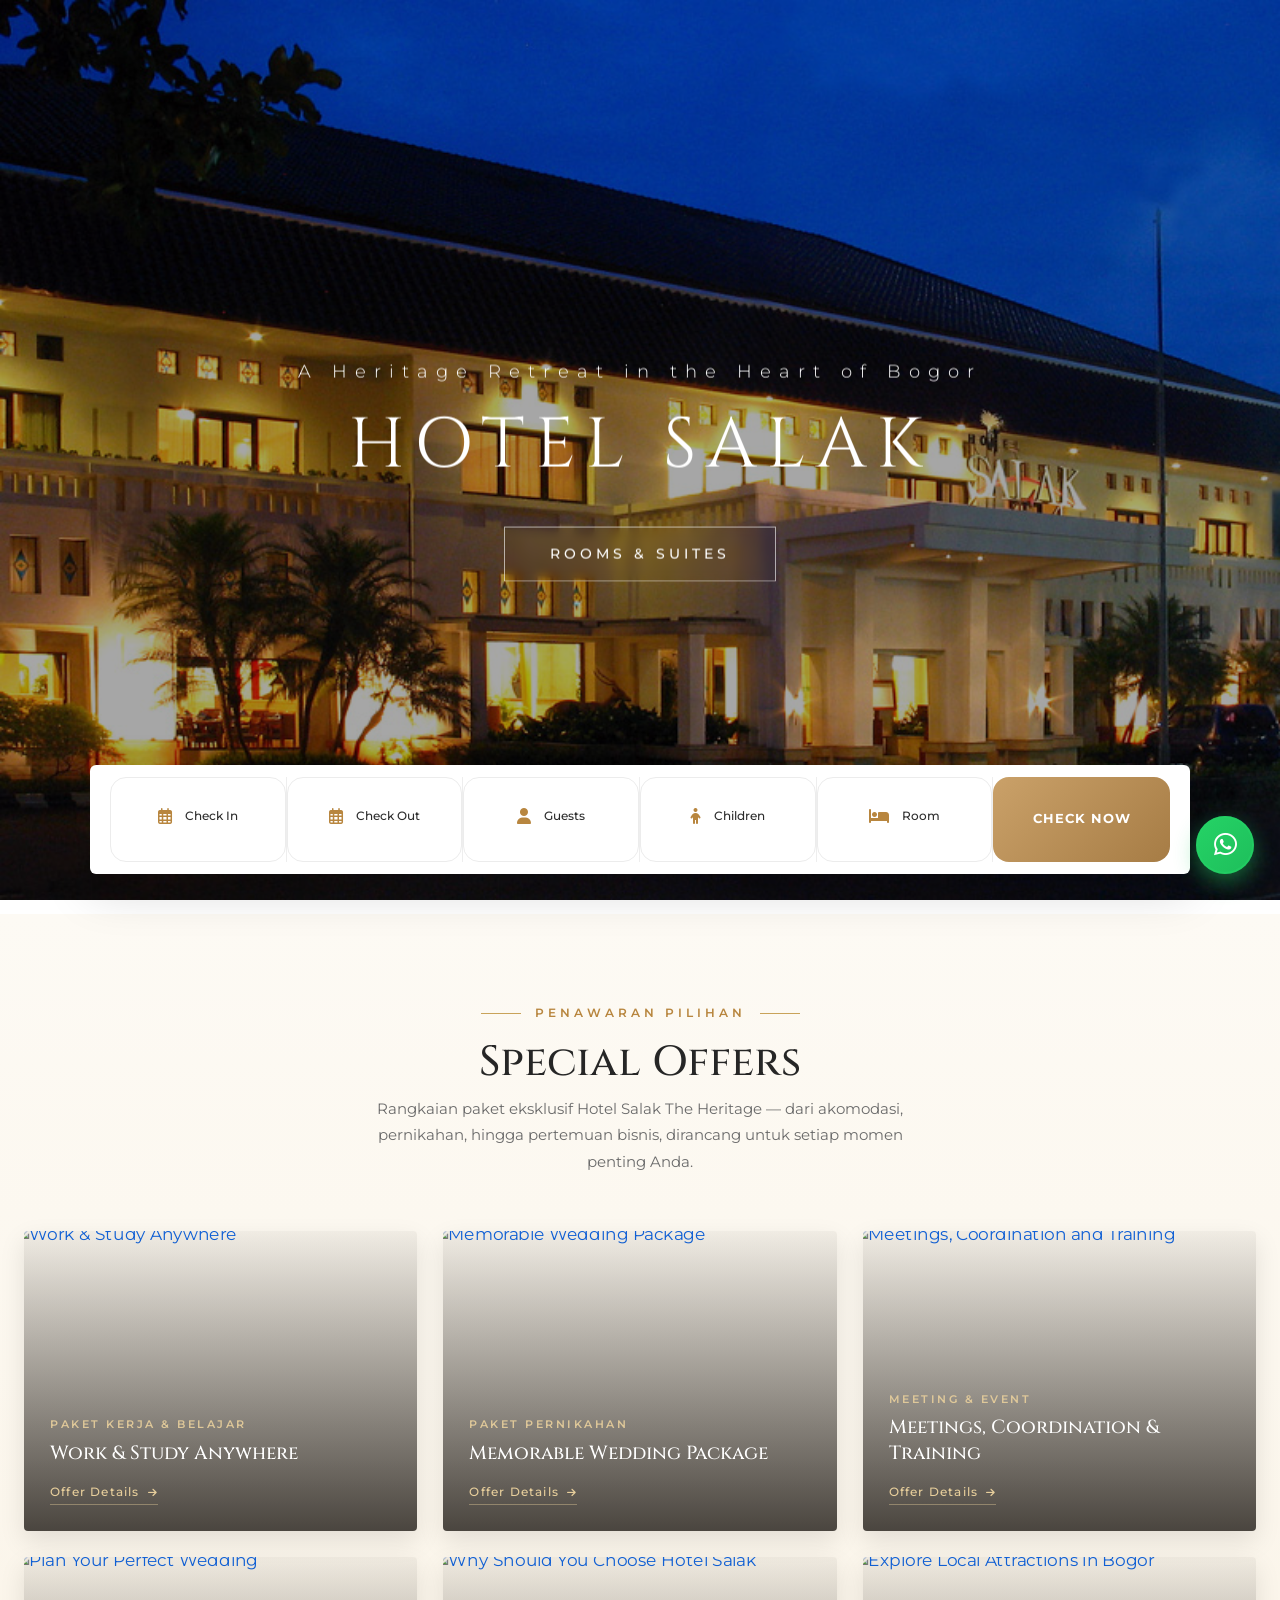
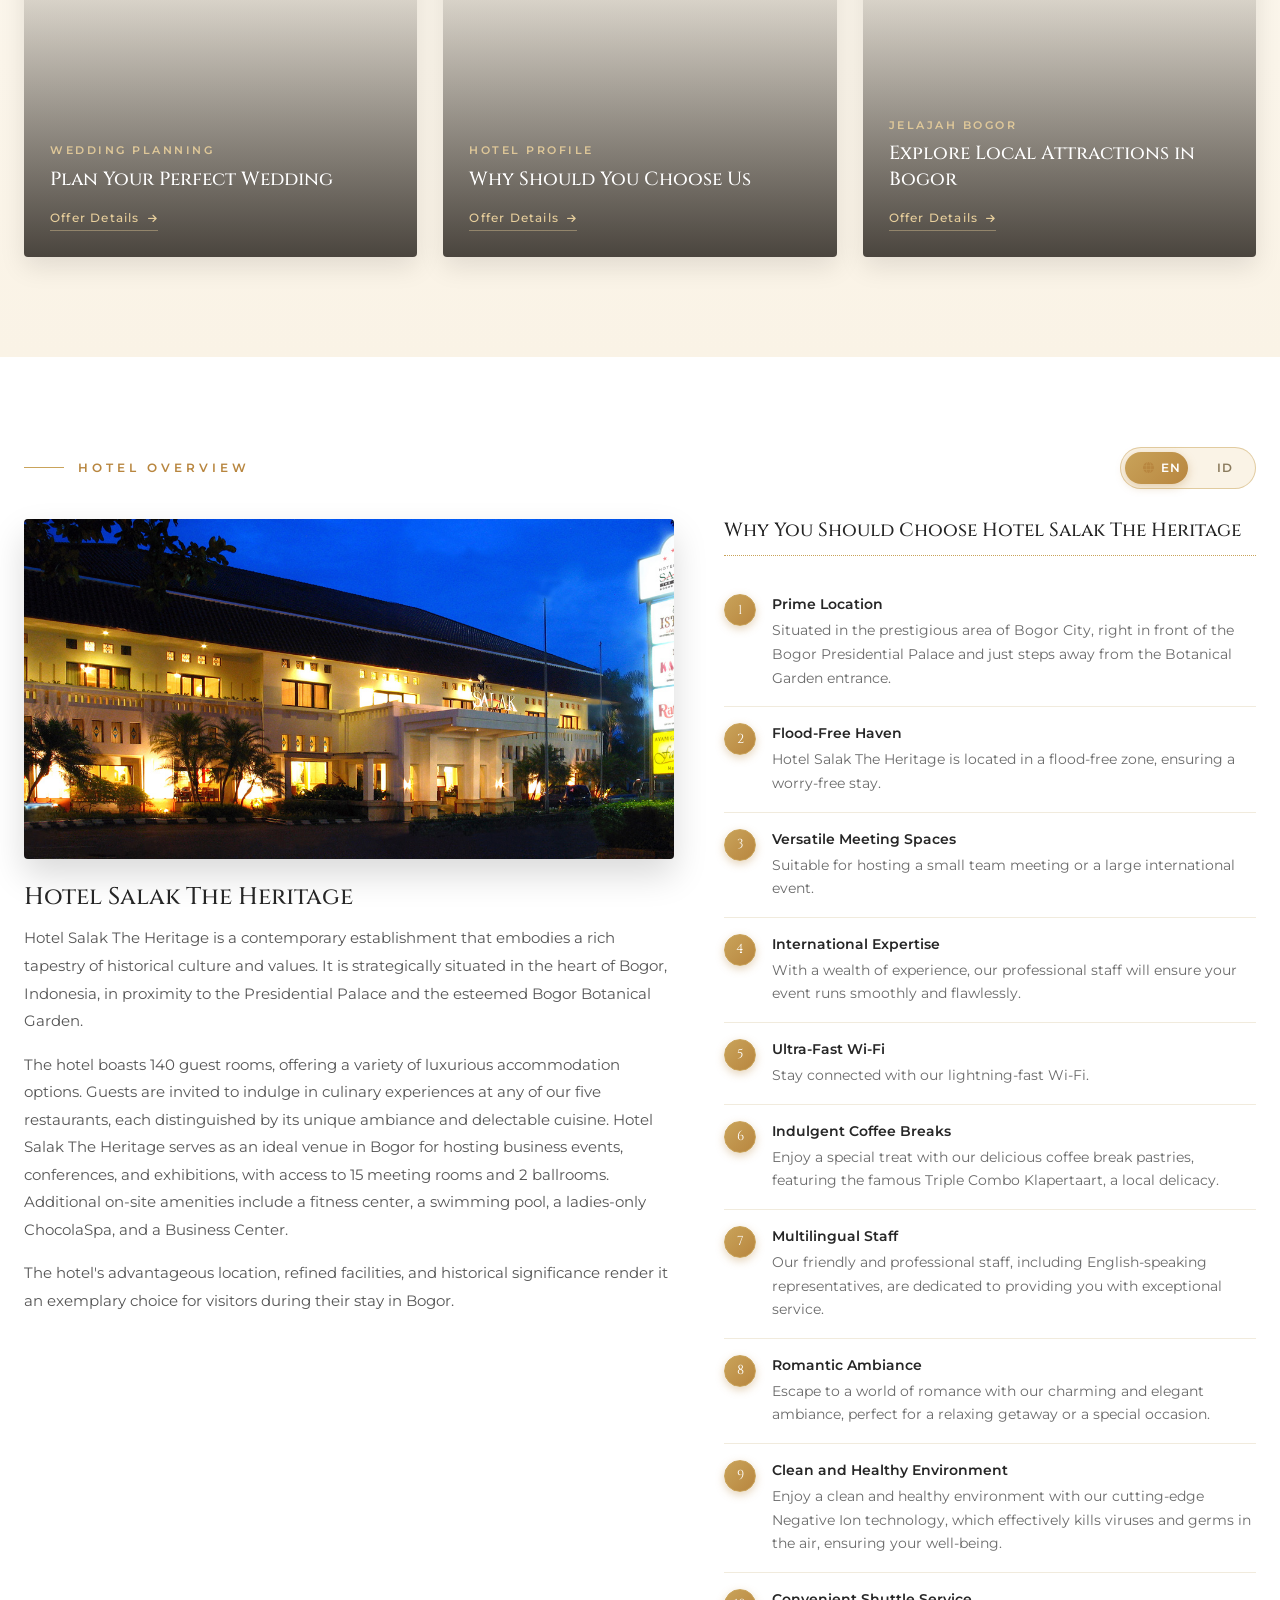
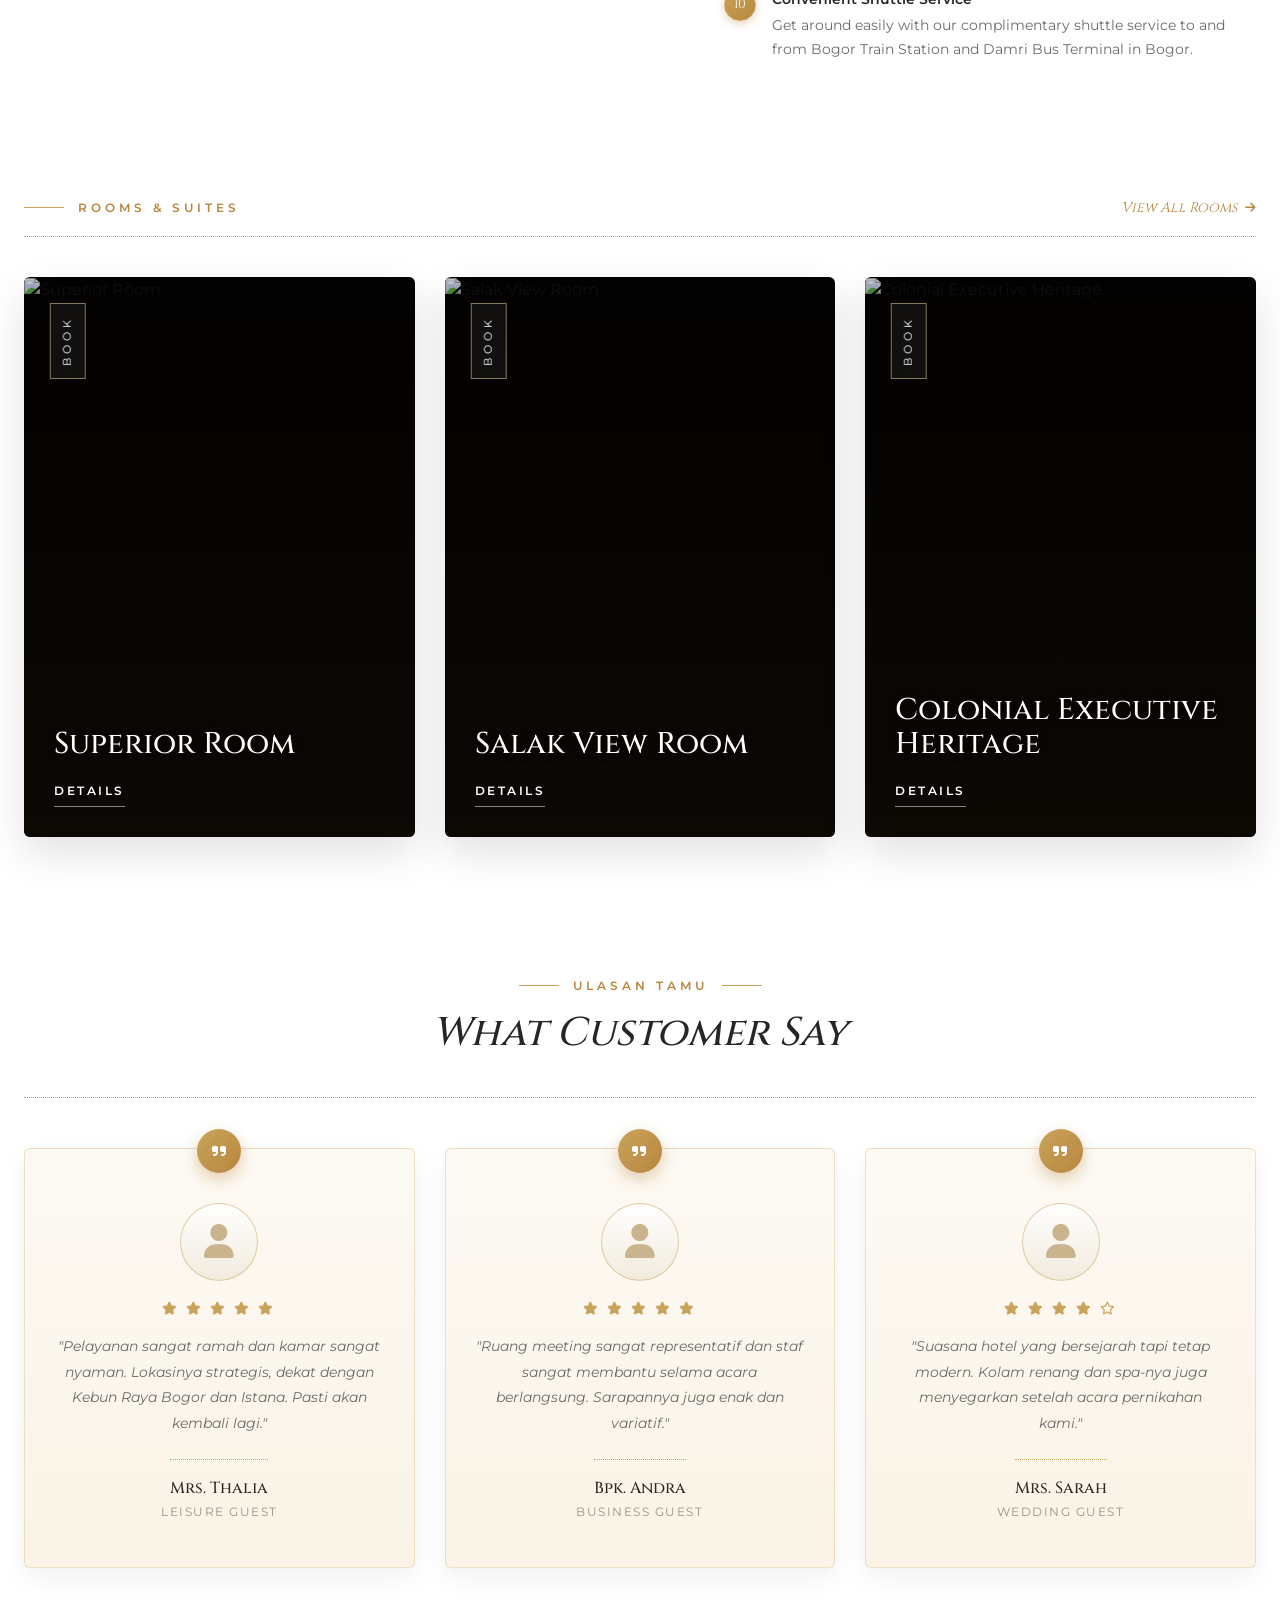
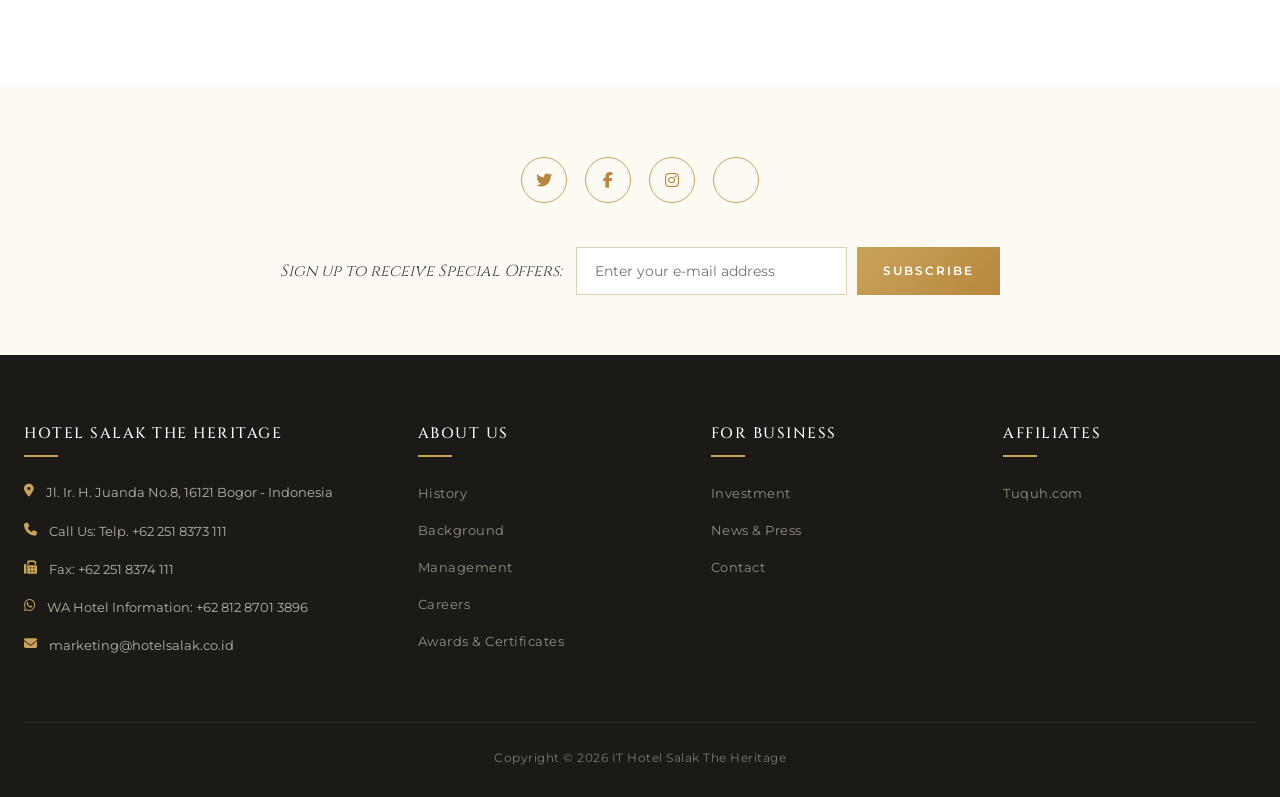
==== commit 3e5ba04b: "cihuyy" ====
--- a/index.html
+++ b/index.html
@@ -18,38 +18,7 @@
 
     <link rel="stylesheet" href="https://cdnjs.cloudflare.com/ajax/libs/font-awesome/6.5.1/css/all.min.css">
 
-    <!-- FIX: MOBILE HORIZONTAL OVERFLOW (garis di pinggir kanan) -->
-    <style>
-        html,
-        body {
-            overflow-x: hidden;
-            max-width: 100%;
-        }
-        
-        *,
-        *::before,
-        *::after {
-            box-sizing: border-box;
-        }
-        
-        img,
-        svg {
-            max-width: 100%;
-            height: auto;
-        }
-        
-        .hero,
-        .hero-slide,
-        .hero-content,
-        .navbar,
-        .nav-menu,
-        section,
-        footer {
-            max-width: 100vw;
-        }
-    </style>
-
-    <!-- NAVBAR DROPDOWN + RESPONSIVE -->
+    <!-- NAVBAR DROPDOWN + RESPONSIVE (baru) -->
     <style>
          :root {
             --logo-h: 52px;
@@ -74,20 +43,15 @@
             border-bottom: 2px solid transparent;
             border-image: linear-gradient(90deg, #c9a35a, #e8cf9c, #c9a35a) 1;
             /* NAVBAR DISEMBUNYIKAN SELAMA MASIH DI HERO */
-            transform: translate3d(0, -100%, 0);
+            transform: translateY(-100%);
             opacity: 0;
             pointer-events: none;
-            /* FIX SCROLL PATAH-PATAH: paksa navbar punya compositing layer sendiri
-               (GPU), supaya browser tidak perlu repaint elemen lain tiap frame */
-            will-change: transform;
-            backface-visibility: hidden;
-            -webkit-backface-visibility: hidden;
             transition: transform 0.35s ease, opacity 0.35s ease, box-shadow 0.35s ease, background 0.35s ease;
         }
         /* Muncul setelah user scroll melewati hero */
         
         .navbar.navbar-visible {
-            transform: translate3d(0, 0, 0);
+            transform: translateY(0);
             opacity: 1;
             pointer-events: auto;
         }
@@ -99,7 +63,7 @@
         /* Sembunyi lagi kalau scroll ke bawah (setelah muncul) */
         
         .navbar.navbar-hidden {
-            transform: translate3d(0, -100%, 0);
+            transform: translateY(-100%);
             opacity: 0;
             pointer-events: none;
         }
@@ -312,11 +276,7 @@
             .navbar-toggle {
                 display: flex;
             }
-            /* Menu jadi panel geser dari kanan.
-               PENTING: elemen ini SEKARANG bukan lagi anak dari <nav> (lihat HTML di bawah),
-               jadi transform "geser" panel ini TIDAK ikut kena repaint tiap kali
-               .navbar berubah transform saat discroll -> ini penyebab utama patah-patah
-               sebelumnya sudah dihilangkan. */
+            /* Menu jadi panel geser dari kanan */
             .nav-menu {
                 position: fixed;
                 top: 0;
@@ -328,18 +288,14 @@
                 align-items: stretch;
                 justify-content: flex-start;
                 overflow-y: auto;
-                -webkit-overflow-scrolling: touch;
                 padding: calc(var(--navbar-h) + 10px) 0 30px;
                 box-shadow: -8px 0 24px rgba(0, 0, 0, 0.18);
-                transform: translate3d(100%, 0, 0);
-                will-change: transform;
-                backface-visibility: hidden;
-                -webkit-backface-visibility: hidden;
+                transform: translateX(100%);
                 transition: transform 0.4s ease;
                 z-index: 1150;
             }
             .nav-menu.open {
-                transform: translate3d(0, 0, 0);
+                transform: translateX(0);
             }
             .nav-item {
                 width: 100%;
@@ -391,7 +347,7 @@
         }
     </style>
 
-    <!-- SPECIAL OFFERS SECTION -->
+    <!-- SPECIAL OFFERS SECTION (baru) -->
     <style>
          :root {
             --offers-gold: #c9a35a;
@@ -661,7 +617,7 @@
         }
     </style>
 
-    <!-- HOTEL OVERVIEW SECTION -->
+    <!-- HOTEL OVERVIEW SECTION (baru) -->
     <style>
         .overview-section {
             padding: 90px 24px 100px;
@@ -920,7 +876,7 @@
         }
     </style>
 
-    <!-- ROOMS & SUITES SECTION (flip card style) -->
+    <!-- ROOMS & SUITES SECTION (baru — flip card style) -->
     <style>
         .rooms-section {
             padding: 20px 24px 100px;
@@ -1222,17 +1178,6 @@
                 padding: 30px 24px;
             }
         }
-        /* PERBAIKAN PERFORMA SCROLL: backdrop-filter blur berat untuk GPU HP,
-           apalagi kalau elemen ini ikut ter-render ulang tiap scroll.
-           Di HP diganti background solid transparan (tampilan tetap mirip),
-           blur tetap dipakai di desktop. */
-        
-        @media (max-width: 767.98px) {
-            .book-tag {
-                backdrop-filter: none;
-                background: rgba(20, 15, 5, 0.45);
-            }
-        }
         
         @media (prefers-reduced-motion: reduce) {
             .rooms-header,
@@ -1248,7 +1193,7 @@
         }
     </style>
 
-    <!-- TESTIMONIALS SECTION -->
+    <!-- TESTIMONIALS SECTION (baru) -->
     <style>
         .testimonial-section {
             padding: 20px 24px 100px;
@@ -1430,7 +1375,7 @@
         }
     </style>
 
-    <!-- FLOATING WHATSAPP BUTTON -->
+    <!-- FLOATING WHATSAPP BUTTON (baru) -->
     <style>
         .floating-whatsapp {
             position: fixed;
@@ -1496,7 +1441,7 @@
         }
     </style>
 
-    <!-- FOOTER SECTION -->
+    <!-- FOOTER SECTION (baru) -->
     <style>
         /* ===== TOP: SOSIAL + NEWSLETTER ===== */
         
@@ -1764,9 +1709,7 @@
         <div class="hero-slide"></div>
         <div class="hero-slide"></div>
 
-        <!-- NAVBAR (hanya brand + hamburger. Menu & overlay DIPISAH di bawah,
-             supaya tidak nested di dalam elemen yang ber-transform -> ini
-             perbaikan utama untuk hilangkan patah-patah saat discroll) -->
+        <!-- NAVBAR (baru, dengan dropdown + responsive) -->
         <nav class="navbar">
 
             <a class="navbar-brand" href="#">
@@ -1780,108 +1723,101 @@
                 <span></span>
             </button>
 
+            <div class="nav-menu" id="navMenu">
+
+                <!-- ABOUT US -->
+                <div class="nav-item">
+                    <a class="nav-link" onclick="toggleMenu(this)">
+                        ABOUT US <span class="arrow">▾</span>
+                    </a>
+                    <div class="dropdown">
+                        <a href="mentahan.html">Hotel Profile</a>
+                        <a href="tesss.html">History</a>
+                        <a href="#">Hotel Facilities</a>
+                        <a href="#">Contact Us</a>
+                    </div>
+                </div>
+
+                <!-- ROOMS -->
+                <div class="nav-item">
+                    <a class="nav-link" onclick="toggleMenu(this)">
+                        ROOMS & SUITES <span class="arrow">▾</span>
+                    </a>
+                    <div class="dropdown">
+                        <a href="rooms.html">Deluxe Room</a>
+                        <a href="rooms.html">Executive Room</a>
+                        <a href="rooms.html">Suite Room</a>
+                    </div>
+                </div>
+
+                <!-- DINING -->
+                <div class="nav-item">
+                    <a class="nav-link" onclick="toggleMenu(this)">
+                        DINING <span class="arrow">▾</span>
+                    </a>
+                    <div class="dropdown">
+                        <a href="#">Restaurant</a>
+                        <a href="#">Cafe</a>
+                        <a href="#">Room Service</a>
+                    </div>
+                </div>
+
+                <!-- MEETING -->
+                <div class="nav-item">
+                    <a class="nav-link" onclick="toggleMenu(this)">
+                        MEETINGS & EVENTS <span class="arrow">▾</span>
+                    </a>
+                    <div class="dropdown">
+                        <a href="meting.html">Meeting Room</a>
+                        <a href="#">Special Meeting Offers</a>
+                        <a href="#">Events</a>
+                    </div>
+                </div>
+
+                <!-- WEDDINGS -->
+                <div class="nav-item">
+                    <a class="nav-link" onclick="toggleMenu(this)">
+                        WEDDINGS <span class="arrow">▾</span>
+                    </a>
+                    <div class="dropdown">
+                        <a href="wedding.html">Wedding Package</a>
+                        <a href="wedding.html">Wedding Venue</a>
+                        <a href="wedding.html">Wedding Offers</a>
+                    </div>
+                </div>
+
+                <!-- OFFERS -->
+                <div class="nav-item">
+                    <a class="nav-link" onclick="toggleMenu(this)">
+                        OFFERS <span class="arrow">▾</span>
+                    </a>
+                    <div class="dropdown">
+                        <a href="promosi.html">Special Offers</a>
+                        <a href="promosi.html">Weekend Package</a>
+                        <a href="promosi.html">Member Offers</a>
+                    </div>
+                </div>
+
+                <!-- MORE -->
+                <div class="nav-item">
+                    <a class="nav-link" onclick="toggleMenu(this)">
+                        MORE <span class="arrow">▾</span>
+                    </a>
+                    <div class="dropdown">
+                        <a href="#">Reward Points</a>
+                        <a href="#">Salak Privilege Card</a>
+                        <a href="galeri.html">Blog</a>
+                        <a href="#">Catering</a>
+                        <a href="#">Reservation Chat</a>
+                        <a href="#">Newsletters</a>
+                        <a href="#">Apps</a>
+                        <a href="#">Sign In</a>
+                    </div>
+                </div>
+
+            </div>
+
         </nav>
-
-        <!-- MENU (dipisah dari <nav>, JADI SIBLING bukan anak dari .navbar.
-             Sebelumnya menu ini nested di dalam <nav class="navbar">, dan karena
-             .navbar punya CSS transform yang berubah tiap kali discroll (show/hide),
-             browser jadi harus reposisi ulang panel menu setinggi 100vh ini di
-             SETIAP frame perubahan transform navbar -> itulah penyebab navbar
-             "patah-patah"/berhenti-henti saat discroll. Setelah dipisah, transform
-             navbar tidak lagi menyeret elemen besar ini, jadi scroll jadi mulus. -->
-        <div class="nav-menu" id="navMenu">
-
-            <!-- ABOUT US -->
-            <div class="nav-item">
-                <a class="nav-link" onclick="toggleMenu(this)">
-                    ABOUT US <span class="arrow">▾</span>
-                </a>
-                <div class="dropdown">
-                    <a href="mentahan.html">Hotel Profile</a>
-                    <a href="tesss.html">History</a>
-                    <a href="#">Hotel Facilities</a>
-                    <a href="#">Contact Us</a>
-                </div>
-            </div>
-
-            <!-- ROOMS -->
-            <div class="nav-item">
-                <a class="nav-link" onclick="toggleMenu(this)">
-                    ROOMS & SUITES <span class="arrow">▾</span>
-                </a>
-                <div class="dropdown">
-                    <a href="rooms.html">Deluxe Room</a>
-                    <a href="rooms.html">Executive Room</a>
-                    <a href="rooms.html">Suite Room</a>
-                </div>
-            </div>
-
-            <!-- DINING -->
-            <div class="nav-item">
-                <a class="nav-link" onclick="toggleMenu(this)">
-                    DINING <span class="arrow">▾</span>
-                </a>
-                <div class="dropdown">
-                    <a href="#">Restaurant</a>
-                    <a href="#">Cafe</a>
-                    <a href="#">Room Service</a>
-                </div>
-            </div>
-
-            <!-- MEETING -->
-            <div class="nav-item">
-                <a class="nav-link" onclick="toggleMenu(this)">
-                    MEETINGS & EVENTS <span class="arrow">▾</span>
-                </a>
-                <div class="dropdown">
-                    <a href="meting.html">Meeting Room</a>
-                    <a href="#">Special Meeting Offers</a>
-                    <a href="#">Events</a>
-                </div>
-            </div>
-
-            <!-- WEDDINGS -->
-            <div class="nav-item">
-                <a class="nav-link" onclick="toggleMenu(this)">
-                    WEDDINGS <span class="arrow">▾</span>
-                </a>
-                <div class="dropdown">
-                    <a href="wedding.html">Wedding Package</a>
-                    <a href="wedding.html">Wedding Venue</a>
-                    <a href="wedding.html">Wedding Offers</a>
-                </div>
-            </div>
-
-            <!-- OFFERS -->
-            <div class="nav-item">
-                <a class="nav-link" onclick="toggleMenu(this)">
-                    OFFERS <span class="arrow">▾</span>
-                </a>
-                <div class="dropdown">
-                    <a href="promosi.html">Special Offers</a>
-                    <a href="promosi.html">Weekend Package</a>
-                    <a href="promosi.html">Member Offers</a>
-                </div>
-            </div>
-
-            <!-- MORE -->
-            <div class="nav-item">
-                <a class="nav-link" onclick="toggleMenu(this)">
-                    MORE <span class="arrow">▾</span>
-                </a>
-                <div class="dropdown">
-                    <a href="#">Reward Points</a>
-                    <a href="#">Salak Privilege Card</a>
-                    <a href="galeri.html">Blog</a>
-                    <a href="#">Catering</a>
-                    <a href="#">Reservation Chat</a>
-                    <a href="#">Newsletters</a>
-                    <a href="#">Apps</a>
-                    <a href="#">Sign In</a>
-                </div>
-            </div>
-
-        </div>
 
         <!-- OVERLAY (mobile/tablet) -->
         <div class="nav-overlay" id="navOverlay"></div>
@@ -1973,7 +1909,7 @@
         </div>
     </section>
 
-    <!-- SPECIAL OFFERS -->
+    <!-- SPECIAL OFFERS (baru) -->
     <section class="offers-section" id="offersSection">
         <div class="offers-container">
 
@@ -1986,7 +1922,7 @@
             <div class="offers-grid">
 
                 <a class="offer-card" href="promosi.html">
-                    <img loading="lazy" decoding="async" src="https://images.unsplash.com/photo-1521737711867-e3b97375f902?q=80&w=1200&auto=format&fit=crop" alt="Work & Study Anywhere">
+                    <img src="https://images.unsplash.com/photo-1521737711867-e3b97375f902?q=80&w=1200&auto=format&fit=crop" alt="Work & Study Anywhere">
                     <div class="offer-body">
                         <span class="offer-tag">Paket Kerja &amp; Belajar</span>
                         <h3 class="offer-title">Work &amp; Study Anywhere</h3>
@@ -1995,7 +1931,7 @@
                 </a>
 
                 <a class="offer-card" href="wedding.html">
-                    <img loading="lazy" decoding="async" src="https://images.unsplash.com/photo-1519741497674-611481863552?q=80&w=1200&auto=format&fit=crop" alt="Memorable Wedding Package">
+                    <img src="https://images.unsplash.com/photo-1519741497674-611481863552?q=80&w=1200&auto=format&fit=crop" alt="Memorable Wedding Package">
                     <div class="offer-body">
                         <span class="offer-tag">Paket Pernikahan</span>
                         <h3 class="offer-title">Memorable Wedding Package</h3>
@@ -2004,7 +1940,7 @@
                 </a>
 
                 <a class="offer-card" href="meting.html">
-                    <img loading="lazy" decoding="async" src="https://images.unsplash.com/photo-1497366216548-37526070297c?q=80&w=1200&auto=format&fit=crop" alt="Meetings, Coordination and Training">
+                    <img src="https://images.unsplash.com/photo-1497366216548-37526070297c?q=80&w=1200&auto=format&fit=crop" alt="Meetings, Coordination and Training">
                     <div class="offer-body">
                         <span class="offer-tag">Meeting &amp; Event</span>
                         <h3 class="offer-title">Meetings, Coordination &amp; Training</h3>
@@ -2013,7 +1949,7 @@
                 </a>
 
                 <a class="offer-card" href="wedding.html">
-                    <img loading="lazy" decoding="async" src="https://images.unsplash.com/photo-1519167758481-83f550bb49b3?q=80&w=1200&auto=format&fit=crop" alt="Plan Your Perfect Wedding">
+                    <img src="https://images.unsplash.com/photo-1519167758481-83f550bb49b3?q=80&w=1200&auto=format&fit=crop" alt="Plan Your Perfect Wedding">
                     <div class="offer-body">
                         <span class="offer-tag">Wedding Planning</span>
                         <h3 class="offer-title">Plan Your Perfect Wedding</h3>
@@ -2022,7 +1958,7 @@
                 </a>
 
                 <a class="offer-card" href="mentahan.html">
-                    <img loading="lazy" decoding="async" src="https://images.unsplash.com/photo-1566073771259-6a8506099945?q=80&w=1200&auto=format&fit=crop" alt="Why Should You Choose Hotel Salak">
+                    <img src="https://images.unsplash.com/photo-1566073771259-6a8506099945?q=80&w=1200&auto=format&fit=crop" alt="Why Should You Choose Hotel Salak">
                     <div class="offer-body">
                         <span class="offer-tag">Hotel Profile</span>
                         <h3 class="offer-title">Why Should You Choose Us</h3>
@@ -2031,7 +1967,7 @@
                 </a>
 
                 <a class="offer-card" href="galeri.html">
-                    <img loading="lazy" decoding="async" src="https://images.unsplash.com/photo-1580977276076-ae4b8c219b8e?q=80&w=1200&auto=format&fit=crop" alt="Explore Local Attractions in Bogor">
+                    <img src="https://images.unsplash.com/photo-1580977276076-ae4b8c219b8e?q=80&w=1200&auto=format&fit=crop" alt="Explore Local Attractions in Bogor">
                     <div class="offer-body">
                         <span class="offer-tag">Jelajah Bogor</span>
                         <h3 class="offer-title">Explore Local Attractions in Bogor</h3>
@@ -2043,7 +1979,7 @@
         </div>
     </section>
 
-    <!-- HOTEL OVERVIEW -->
+    <!-- HOTEL OVERVIEW (baru) -->
     <section class="overview-section" id="overviewSection">
         <div class="overview-container">
 
@@ -2199,7 +2135,9 @@
         </div>
     </section>
 
-    <!-- ROOMS & SUITES -->
+    </section>
+
+    <!-- ROOMS & SUITES (baru) -->
     <section class="rooms-section" id="roomsSection">
         <div class="rooms-container">
 
@@ -2218,7 +2156,7 @@
 
                         <!-- FRONT -->
                         <div class="flip-room-front">
-                            <img loading="lazy" decoding="async" src="https://images.unsplash.com/photo-1611892440504-42a792e24d32?q=80&w=1200&auto=format&fit=crop" alt="Superior Room">
+                            <img src="https://images.unsplash.com/photo-1611892440504-42a792e24d32?q=80&w=1200&auto=format&fit=crop" alt="Superior Room">
                             <div class="book-tag">BOOK</div>
                             <div class="front-content">
                                 <h3 class="front-title">Superior Room</h3>
@@ -2248,7 +2186,7 @@
 
                         <!-- FRONT -->
                         <div class="flip-room-front">
-                            <img loading="lazy" decoding="async" src="https://images.unsplash.com/photo-1590490360182-c33d57733427?q=80&w=1200&auto=format&fit=crop" alt="Salak View Room">
+                            <img src="https://images.unsplash.com/photo-1590490360182-c33d57733427?q=80&w=1200&auto=format&fit=crop" alt="Salak View Room">
                             <div class="book-tag">BOOK</div>
                             <div class="front-content">
                                 <h3 class="front-title">Salak View Room</h3>
@@ -2278,7 +2216,7 @@
 
                         <!-- FRONT -->
                         <div class="flip-room-front">
-                            <img loading="lazy" decoding="async" src="https://images.unsplash.com/photo-1618773928121-c32242e63f39?q=80&w=1200&auto=format&fit=crop" alt="Colonial Executive Heritage">
+                            <img src="https://images.unsplash.com/photo-1618773928121-c32242e63f39?q=80&w=1200&auto=format&fit=crop" alt="Colonial Executive Heritage">
                             <div class="book-tag">BOOK</div>
                             <div class="front-content">
                                 <h3 class="front-title">Colonial Executive Heritage</h3>
@@ -2306,7 +2244,7 @@
         </div>
     </section>
 
-    <!-- TESTIMONIALS -->
+    <!-- TESTIMONIALS (baru) -->
     <section class="testimonial-section" id="testimonialSection">
         <div class="testimonial-container">
 
@@ -2381,7 +2319,7 @@
         </div>
     </section>
 
-    <!-- FOOTER -->
+    <!-- FOOTER (baru) -->
 
     <!-- FOOTER TOP: SOSIAL + NEWSLETTER -->
     <div class="site-footer-top" id="footerTop">
@@ -2454,7 +2392,7 @@
         </div>
     </footer>
 
-    <!-- FLOATING WHATSAPP BUTTON -->
+    <!-- FLOATING WHATSAPP BUTTON (baru) -->
     <!-- Ganti nomor di href (format: 62xxxxxxxxxxx, tanpa tanda + atau 0 di depan) sebelum go-live -->
     <a href="https://wa.me/" class="floating-whatsapp" target="_blank" rel="noopener" aria-label="Hubungi kami via WhatsApp">
         <i class="fa-brands fa-whatsapp"></i>
@@ -2464,8 +2402,8 @@
 
     <script>
         /* =========================================
-                   NAVBAR DROPDOWN
-                ========================================= */
+                                                                                                                                                                           NAVBAR DROPDOWN (baru)
+                                                                                                                                                                        ========================================= */
 
         function toggleMenu(element) {
 
@@ -2546,74 +2484,40 @@
            - Tersembunyi total selama masih di dalam hero
            - Muncul begitu hero terlewati
            - Sembunyi saat scroll turun, muncul saat scroll naik (setelah lewat hero)
-
-           PERBAIKAN PERFORMA SCROLL (final):
-           - heroHeight di-cache sekali (TIDAK dibaca ulang tiap scroll,
-             karena baca offsetHeight tiap scroll = "layout thrashing",
-             salah satu penyebab patah-patah)
-           - Update navbar dibungkus requestAnimationFrame supaya nyambung
-             dengan ritme render browser
-           - Listener scroll dipasang { passive: true } supaya browser tidak
-             menunggu JS selesai sebelum lanjut scroll
-           - classList HANYA ditulis kalau status navbar benar-benar berubah
-             (dilacak lewat variabel navState), bukan tiap frame -> mengurangi
-             kerja style-recalculation yang tidak perlu
-           - #navMenu sudah dipindah keluar dari <nav> di HTML, jadi transform
-             navbar di atas TIDAK lagi ikut menyeret panel menu 100vh -> ini
-             perbaikan utama yang menghilangkan "leg-leg" saat discroll
         ========================================= */
 
         const navbar = document.querySelector('.navbar');
         const heroSection = document.querySelector('.hero');
 
         let lastScrollTop = 0;
-        let heroHeight = heroSection.offsetHeight;
-        let scrollTicking = false;
-        let navState = 'hero'; // 'hero' | 'shown' | 'hidden'
-
-        window.addEventListener('resize', function() {
-            heroHeight = heroSection.offsetHeight;
-        });
-
-        function updateNavbarOnScroll() {
-
-            const scrollTop = window.pageYOffset || document.documentElement.scrollTop;
+
+        window.addEventListener('scroll', function() {
+
+            let scrollTop = window.pageYOffset || document.documentElement.scrollTop;
+            let heroHeight = heroSection.offsetHeight;
 
             if (scrollTop < heroHeight) {
                 // masih di dalam hero -> navbar full hidden
-                if (navState !== 'hero') {
-                    navbar.classList.remove('navbar-visible', 'navbar-scrolled', 'navbar-hidden');
-                    navState = 'hero';
-                }
+                navbar.classList.remove('navbar-visible');
+                navbar.classList.remove('navbar-scrolled');
+                navbar.classList.remove('navbar-hidden');
             } else {
+                // sudah lewat hero -> navbar boleh muncul
+                navbar.classList.add('navbar-visible');
+                navbar.classList.add('navbar-scrolled');
+
                 if (scrollTop > lastScrollTop) {
                     // scroll ke bawah -> sembunyikan navbar
-                    if (navState !== 'hidden') {
-                        navbar.classList.add('navbar-visible', 'navbar-scrolled', 'navbar-hidden');
-                        navState = 'hidden';
-                        closeMobileMenu();
-                    }
+                    navbar.classList.add('navbar-hidden');
+                    closeMobileMenu();
                 } else {
                     // scroll ke atas -> tampilkan lagi
-                    if (navState !== 'shown') {
-                        navbar.classList.add('navbar-visible', 'navbar-scrolled');
-                        navbar.classList.remove('navbar-hidden');
-                        navState = 'shown';
-                    }
+                    navbar.classList.remove('navbar-hidden');
                 }
             }
 
             lastScrollTop = scrollTop <= 0 ? 0 : scrollTop;
-            scrollTicking = false;
-        }
-
-        window.addEventListener('scroll', function() {
-            if (!scrollTicking) {
-                window.requestAnimationFrame(updateNavbarOnScroll);
-                scrollTicking = true;
-            }
-        }, {
-            passive: true
+
         });
 
         /* =========================================
@@ -2696,7 +2600,7 @@
         setInterval(changeHero, 7000);
 
         /* =========================================
-           SPECIAL OFFERS — SCROLL REVEAL
+           SPECIAL OFFERS — SCROLL REVEAL (baru)
         ========================================= */
 
         const offersSection = document.getElementById('offersSection');
@@ -2731,7 +2635,7 @@
         }
 
         /* =========================================
-           HOTEL OVERVIEW — SCROLL REVEAL
+           HOTEL OVERVIEW — SCROLL REVEAL (baru)
         ========================================= */
 
         const overviewSection = document.getElementById('overviewSection');
@@ -2752,7 +2656,7 @@
         }
 
         /* =========================================
-           HOTEL OVERVIEW — TOMBOL TRANSLATE EN / ID
+           HOTEL OVERVIEW — TOMBOL TRANSLATE EN / ID (baru)
            Semua teks yang ingin diterjemahkan cukup diberi
            atribut data-en="..." dan data-id="..." di HTML.
         ========================================= */
@@ -2785,7 +2689,7 @@
         }
 
         /* =========================================
-           ROOMS & SUITES — SCROLL REVEAL
+           ROOMS & SUITES — SCROLL REVEAL (baru)
         ========================================= */
 
         const roomsSection = document.getElementById('roomsSection');
@@ -2819,7 +2723,7 @@
             roomCards.forEach(card => roomCardObserver.observe(card));
 
             /* =========================================
-               ROOMS & SUITES — FLIP CARD DETAILS/CLOSE
+               ROOMS & SUITES — FLIP CARD DETAILS/CLOSE (baru)
             ========================================= */
 
             roomCards.forEach(function(card) {
@@ -2844,7 +2748,7 @@
         }
 
         /* =========================================
-           TESTIMONIALS — SCROLL REVEAL
+           TESTIMONIALS — SCROLL REVEAL (baru)
         ========================================= */
 
         const testimonialSection = document.getElementById('testimonialSection');
@@ -2879,7 +2783,7 @@
         }
 
         /* =========================================
-           FOOTER — SCROLL REVEAL
+           FOOTER — SCROLL REVEAL (baru)
         ========================================= */
 
         const footerTop = document.getElementById('footerTop');
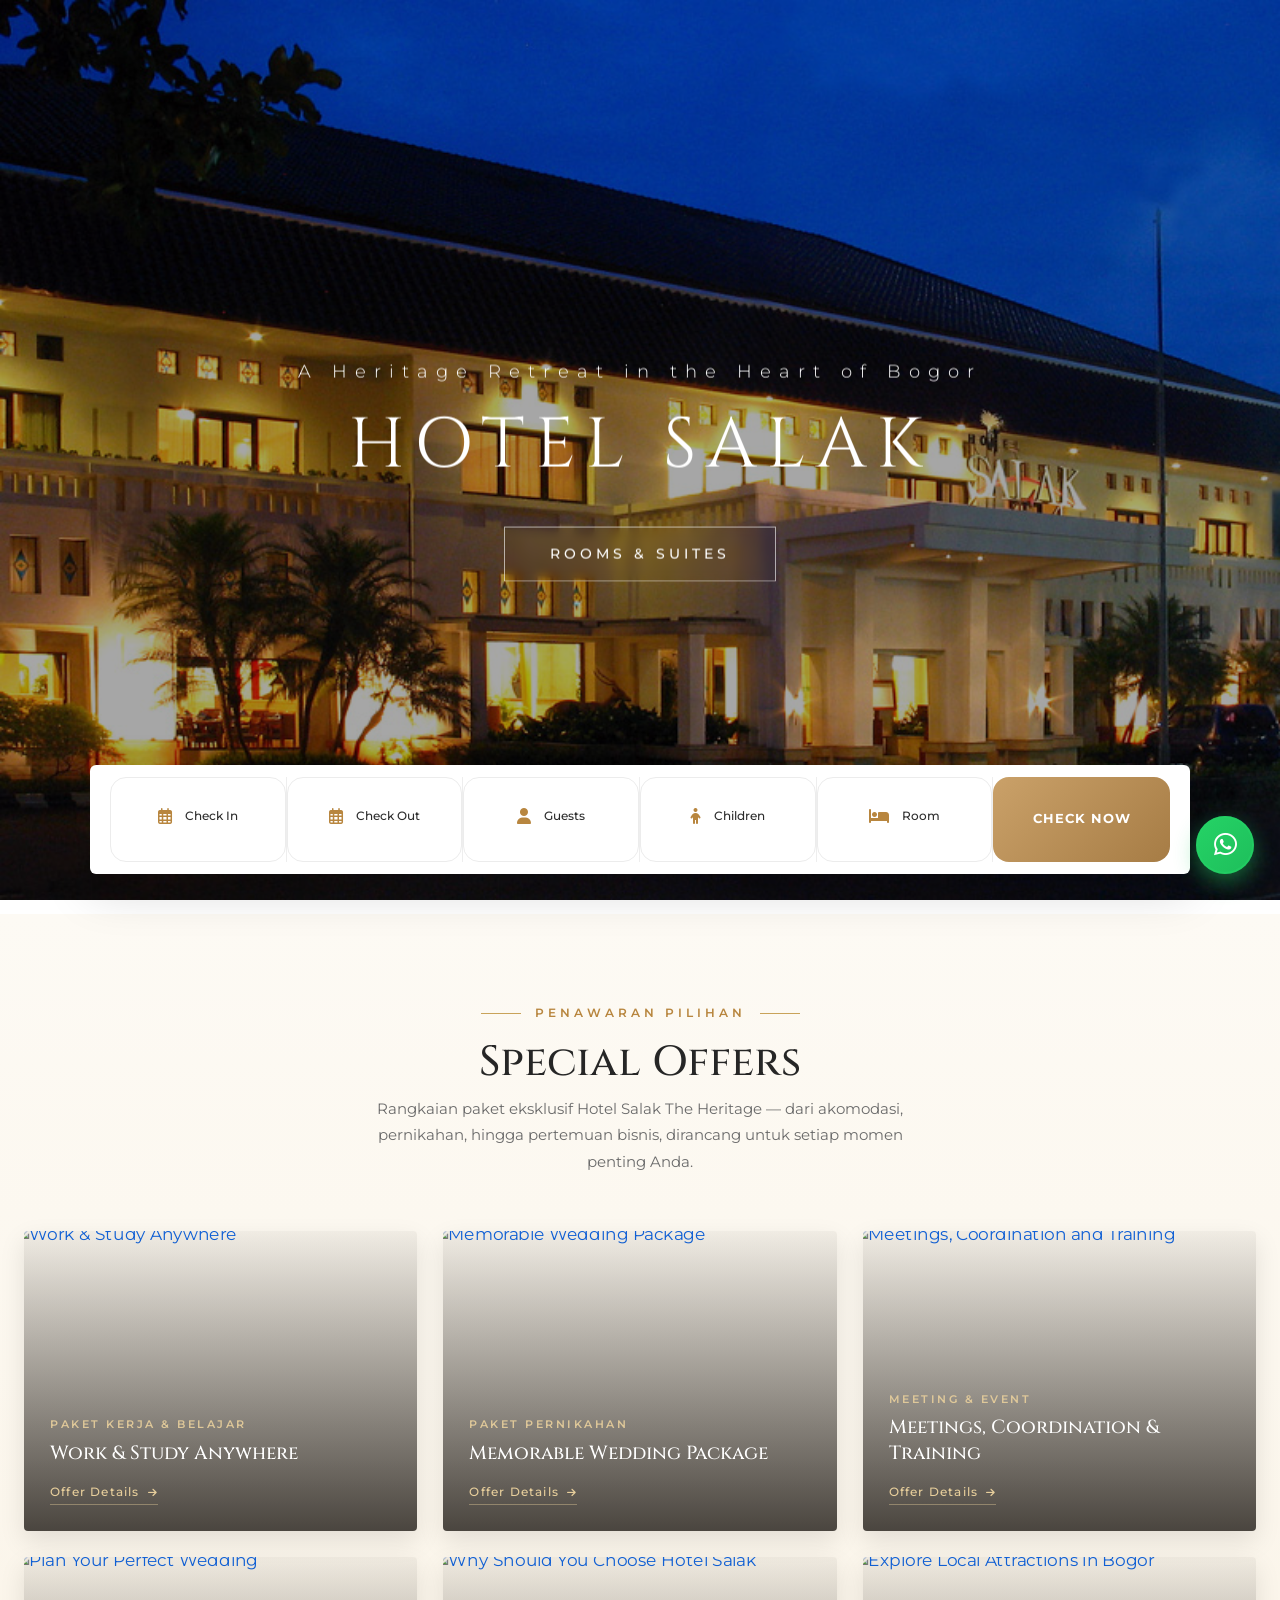
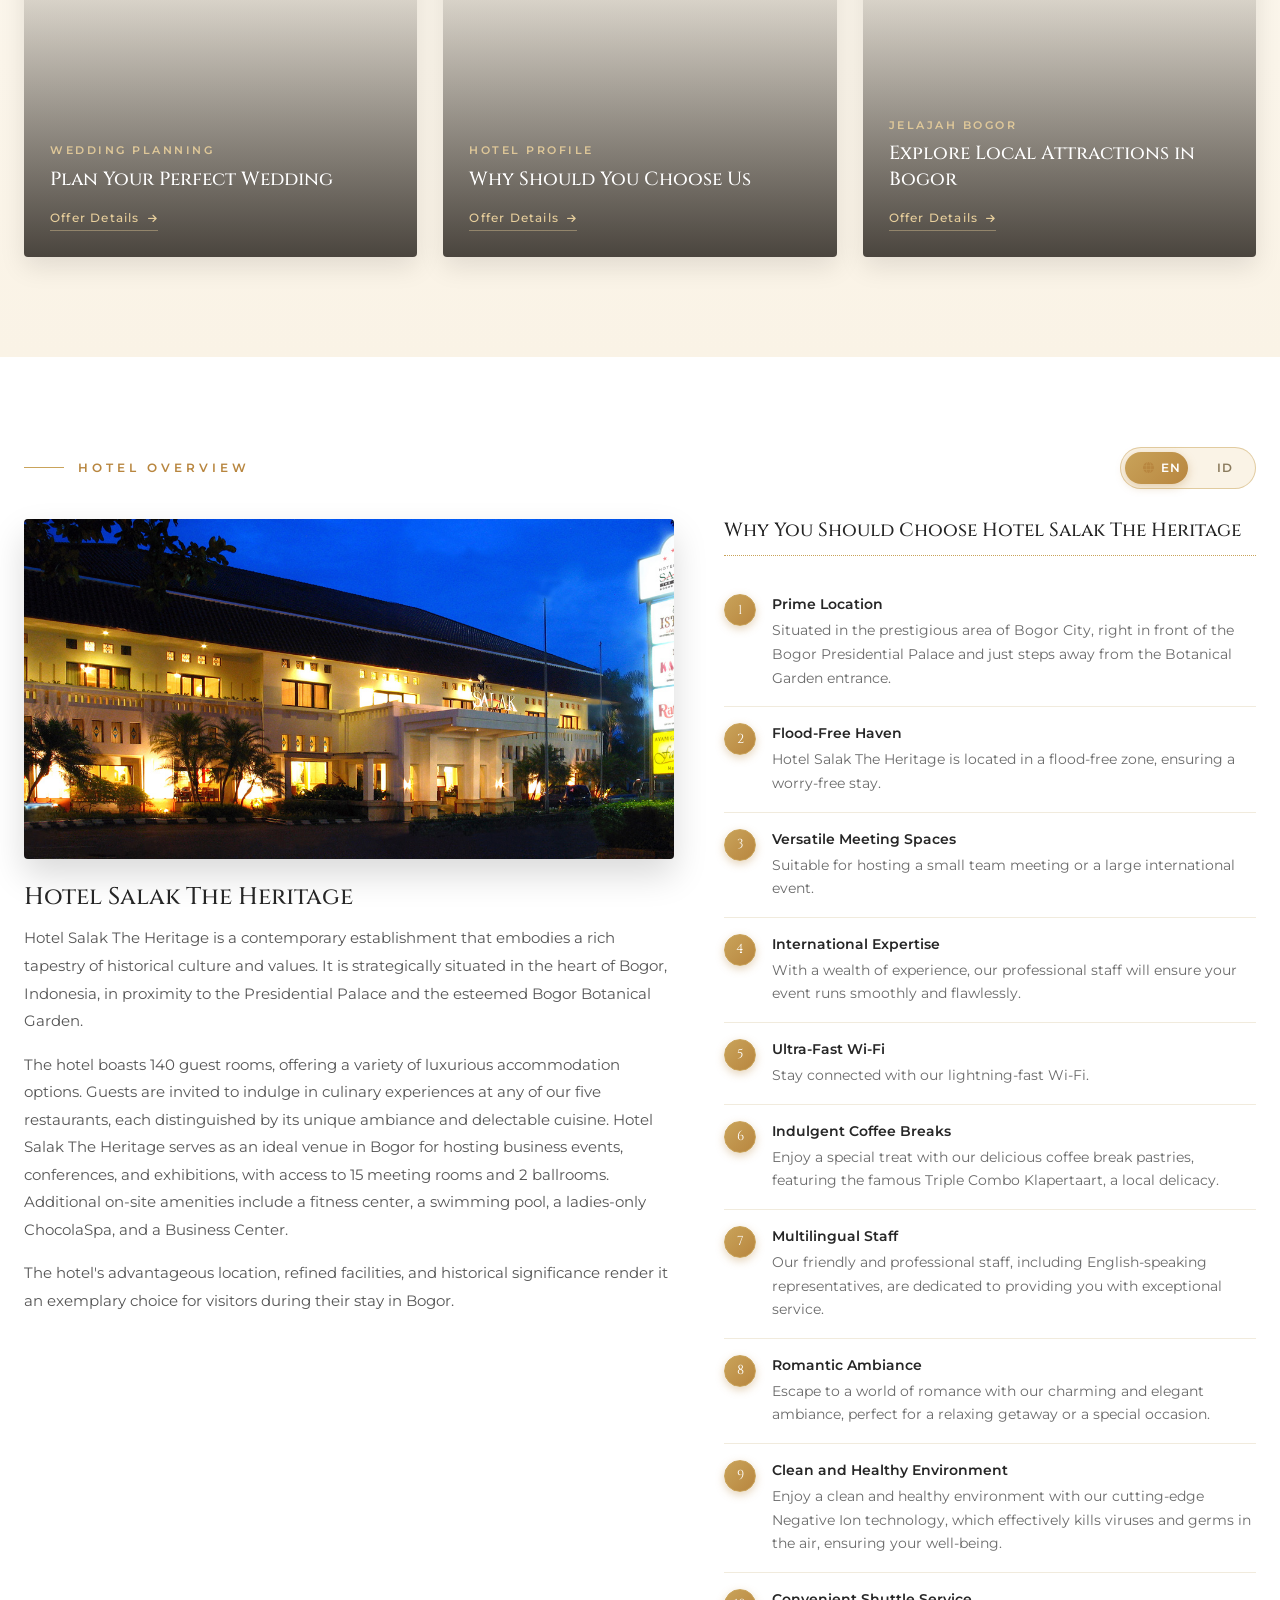
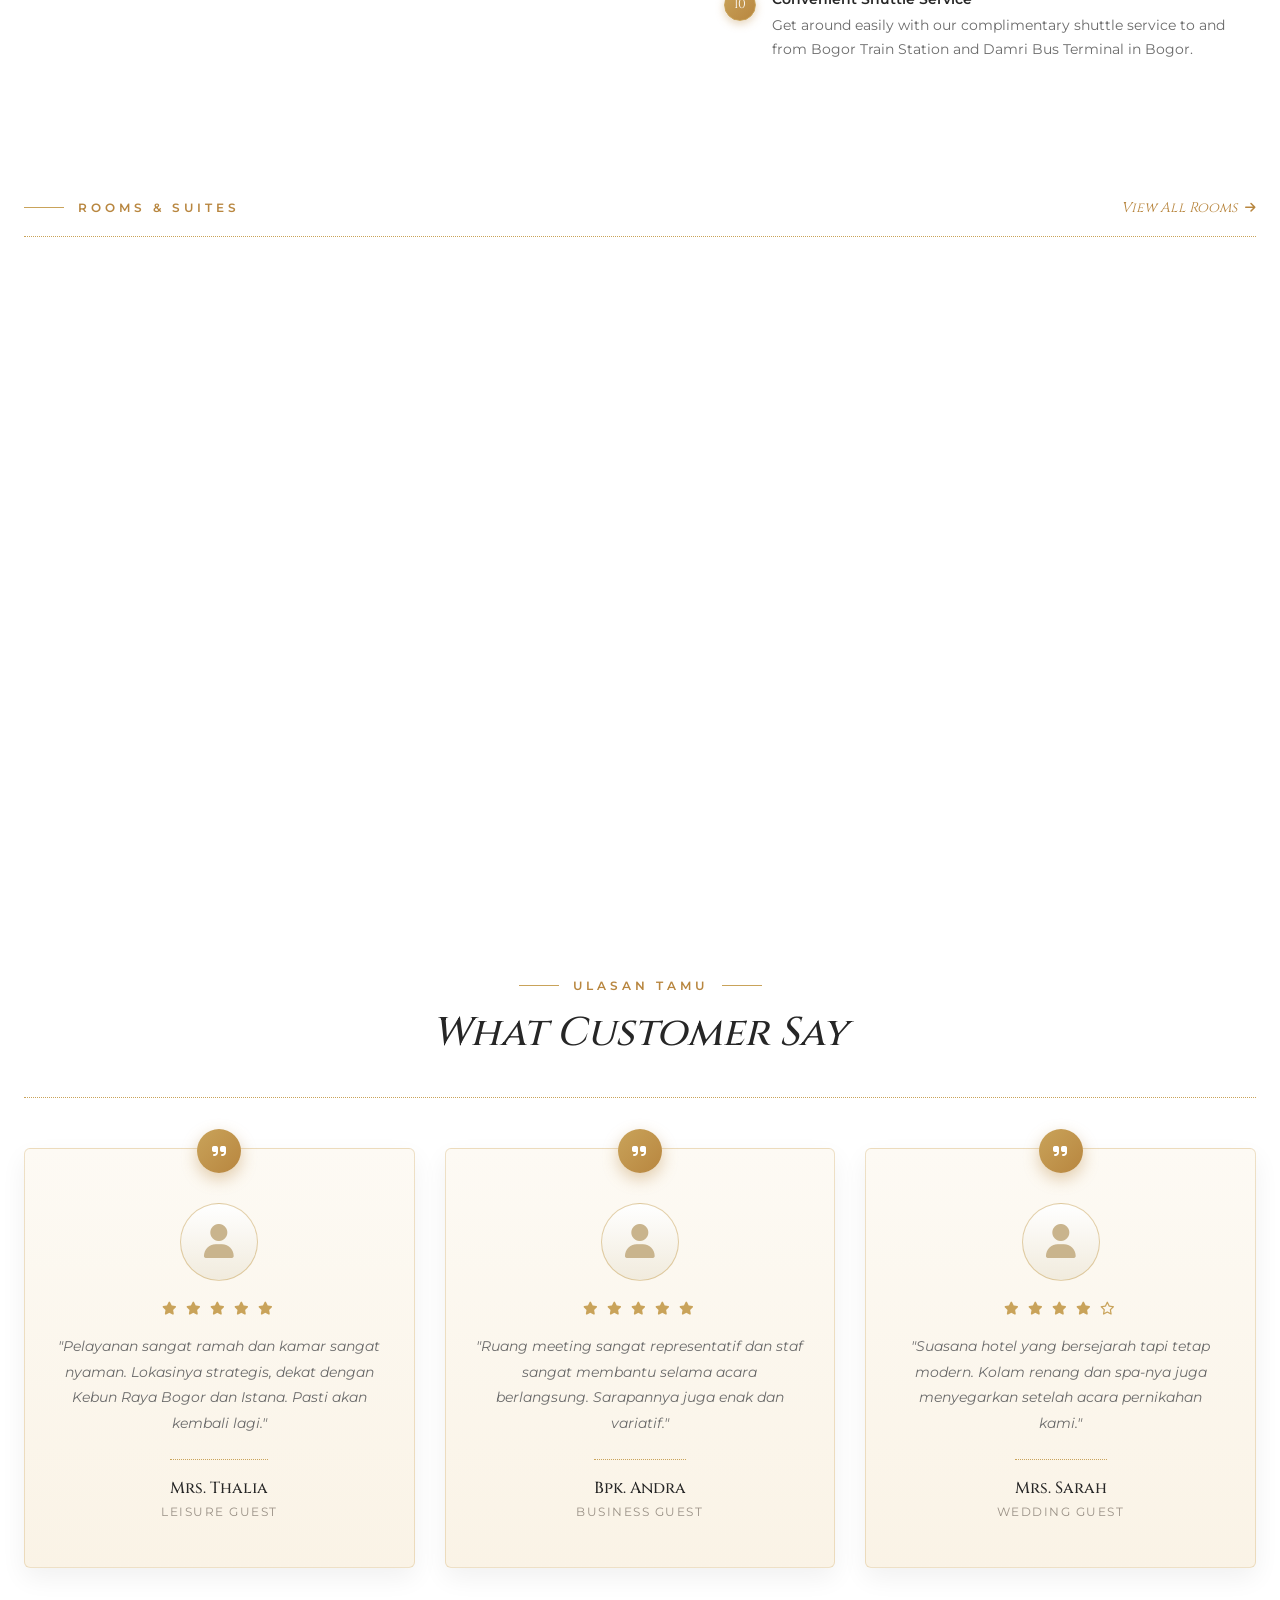
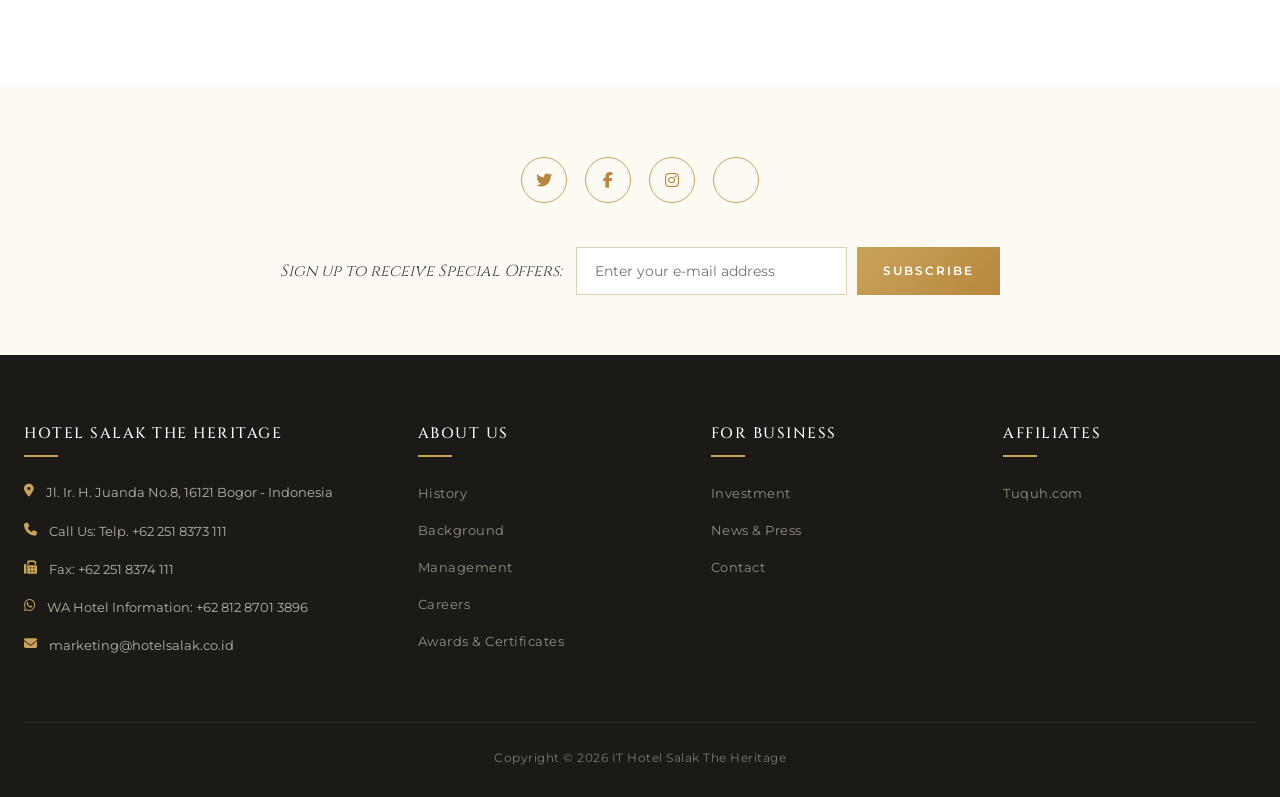
==== commit dd5d869e: "yuyu" ====
--- a/index.html
+++ b/index.html
@@ -20,6 +20,12 @@
 
     <!-- NAVBAR DROPDOWN + RESPONSIVE (baru) -->
     <style>
+        html,
+        body {
+            overflow-x: hidden;
+            max-width: 100%;
+        }
+        
          :root {
             --logo-h: 52px;
             /* ganti angka ini saja untuk resize logo, semua elemen navbar ikut menyesuaikan */
@@ -2402,8 +2408,8 @@
 
     <script>
         /* =========================================
-                                                                                                                                                                           NAVBAR DROPDOWN (baru)
-                                                                                                                                                                        ========================================= */
+                                                                                                                                                                                           NAVBAR DROPDOWN (baru)
+                                                                                                                                                                                        ========================================= */
 
         function toggleMenu(element) {
 
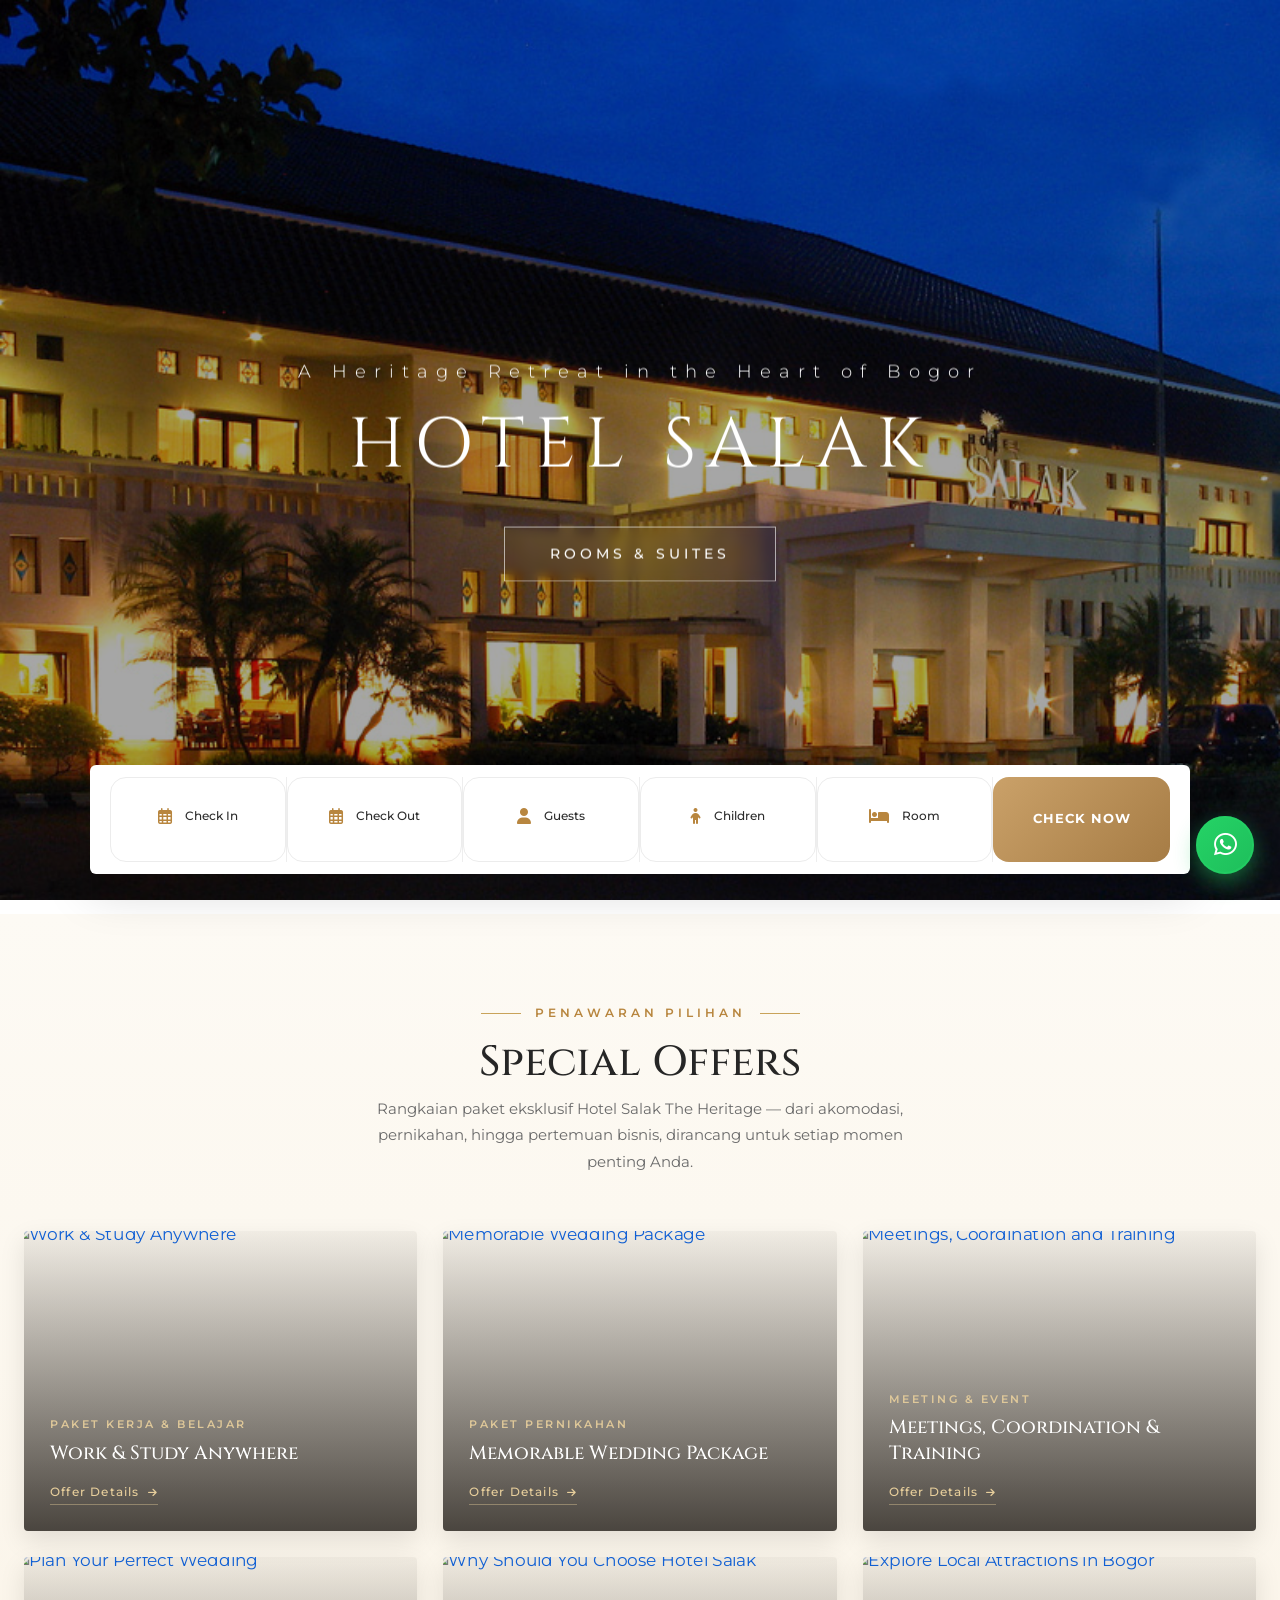
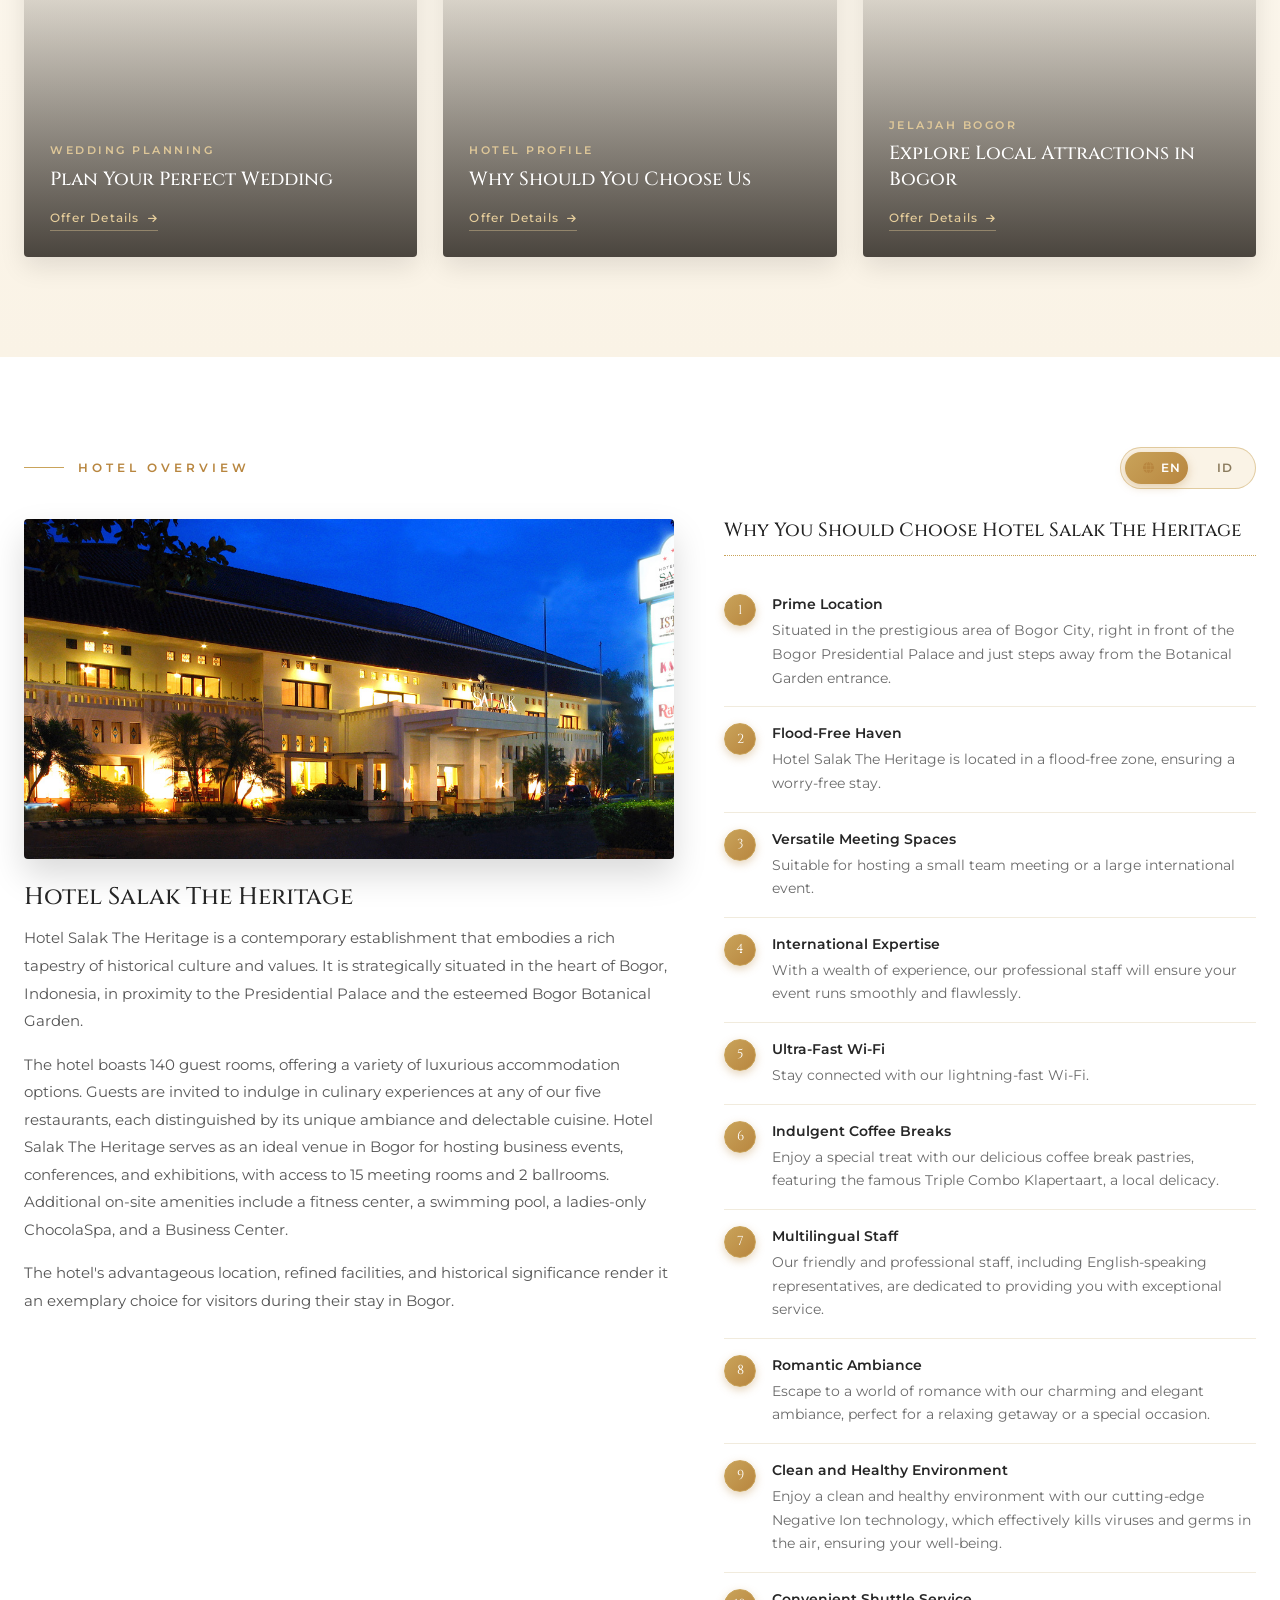
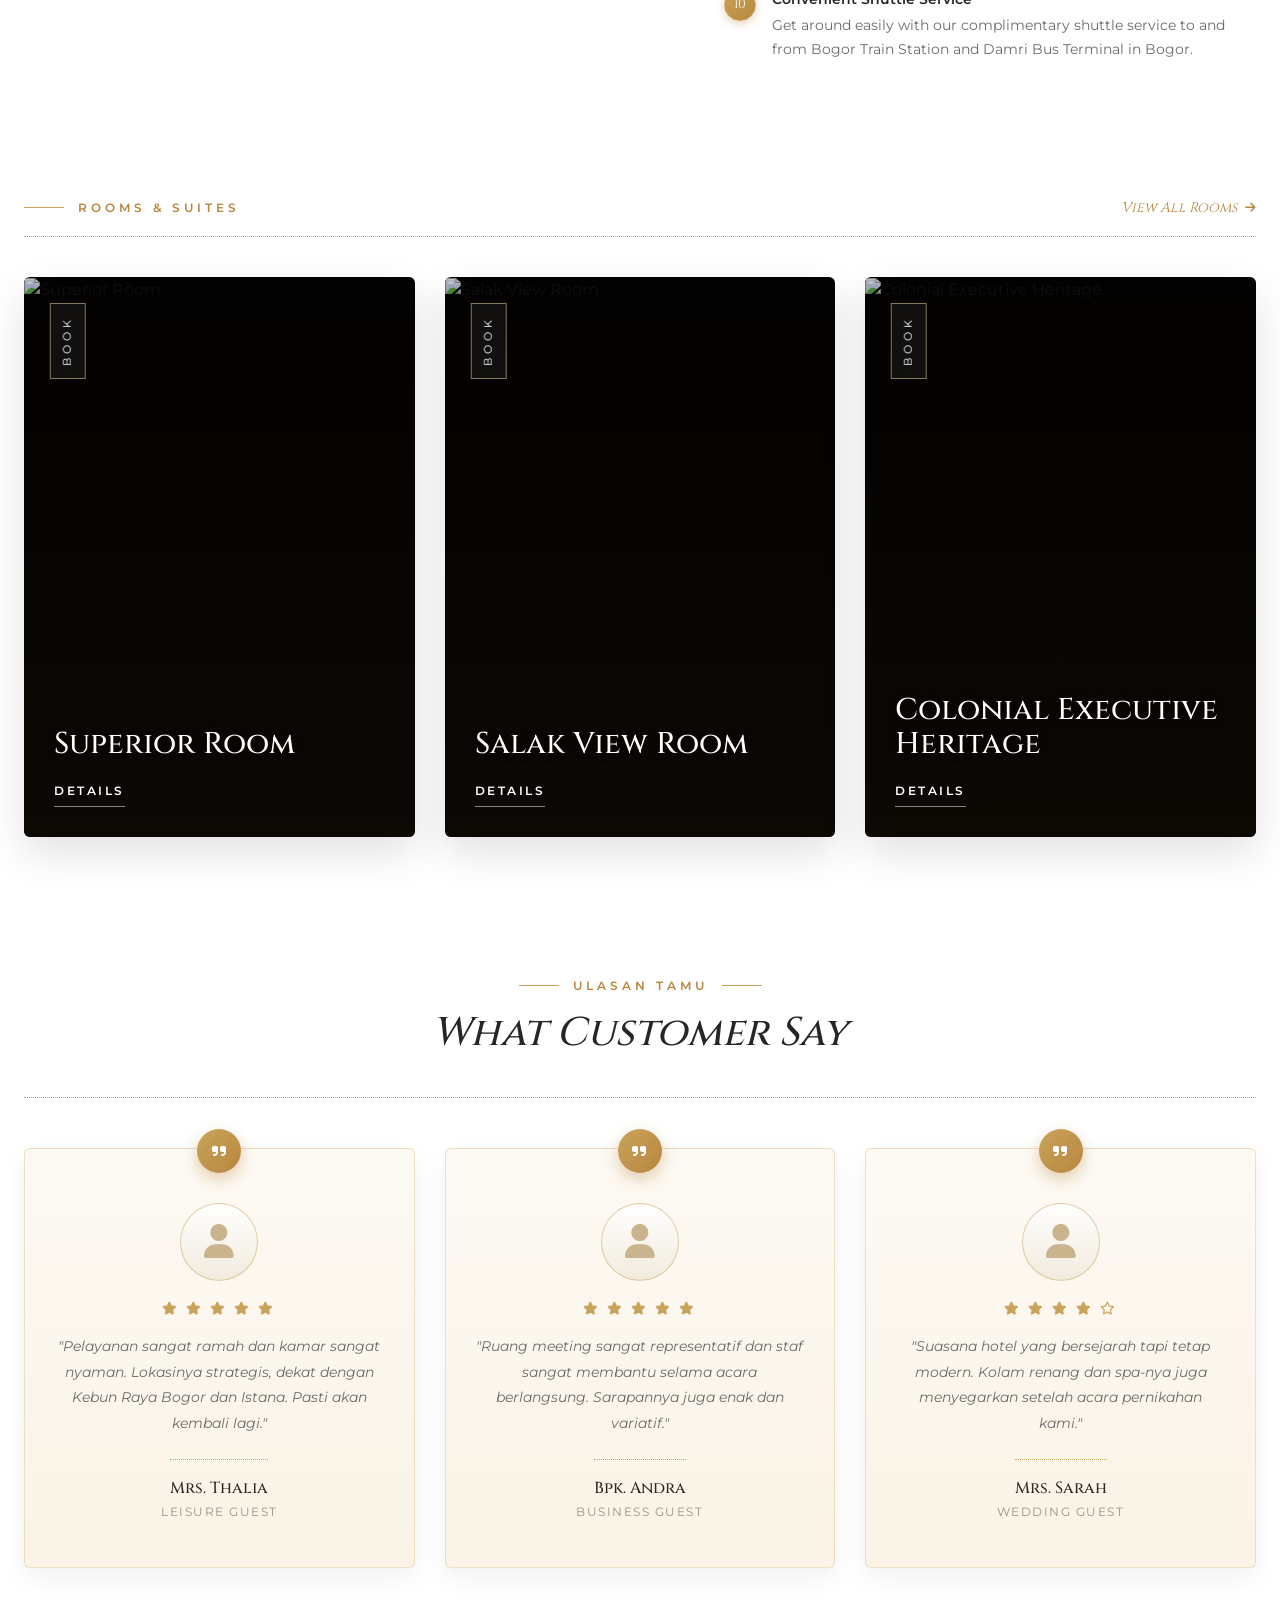
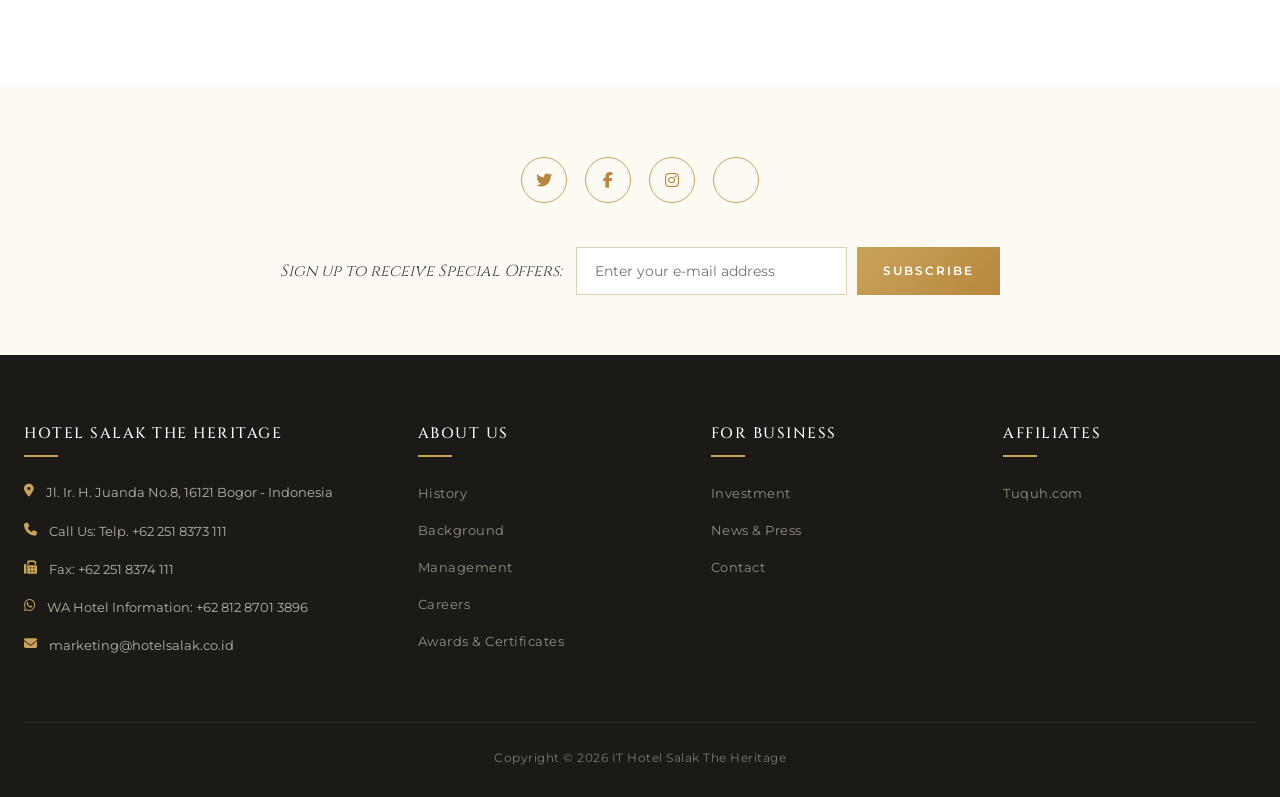
==== commit f74049a1: "cihuyya" ====
--- a/index.html
+++ b/index.html
@@ -20,12 +20,6 @@
 
     <!-- NAVBAR DROPDOWN + RESPONSIVE (baru) -->
     <style>
-        html,
-        body {
-            overflow-x: hidden;
-            max-width: 100%;
-        }
-        
          :root {
             --logo-h: 52px;
             /* ganti angka ini saja untuk resize logo, semua elemen navbar ikut menyesuaikan */
@@ -157,6 +151,14 @@
             font-size: calc(var(--logo-h) * 0.21);
             margin-left: 5px;
         }
+        
+        @media (max-width: 575.98px) {
+            html,
+            body {
+                overflow-x: hidden;
+                max-width: 100%;
+            }
+        }
         /* ===== HAMBURGER (mobile/tablet) ===== */
         
         .navbar-toggle {
@@ -2408,8 +2410,8 @@
 
     <script>
         /* =========================================
-                                                                                                                                                                                           NAVBAR DROPDOWN (baru)
-                                                                                                                                                                                        ========================================= */
+                                                                                                                                                                                                                   NAVBAR DROPDOWN (baru)
+                                                                                                                                                                                                                ========================================= */
 
         function toggleMenu(element) {
 
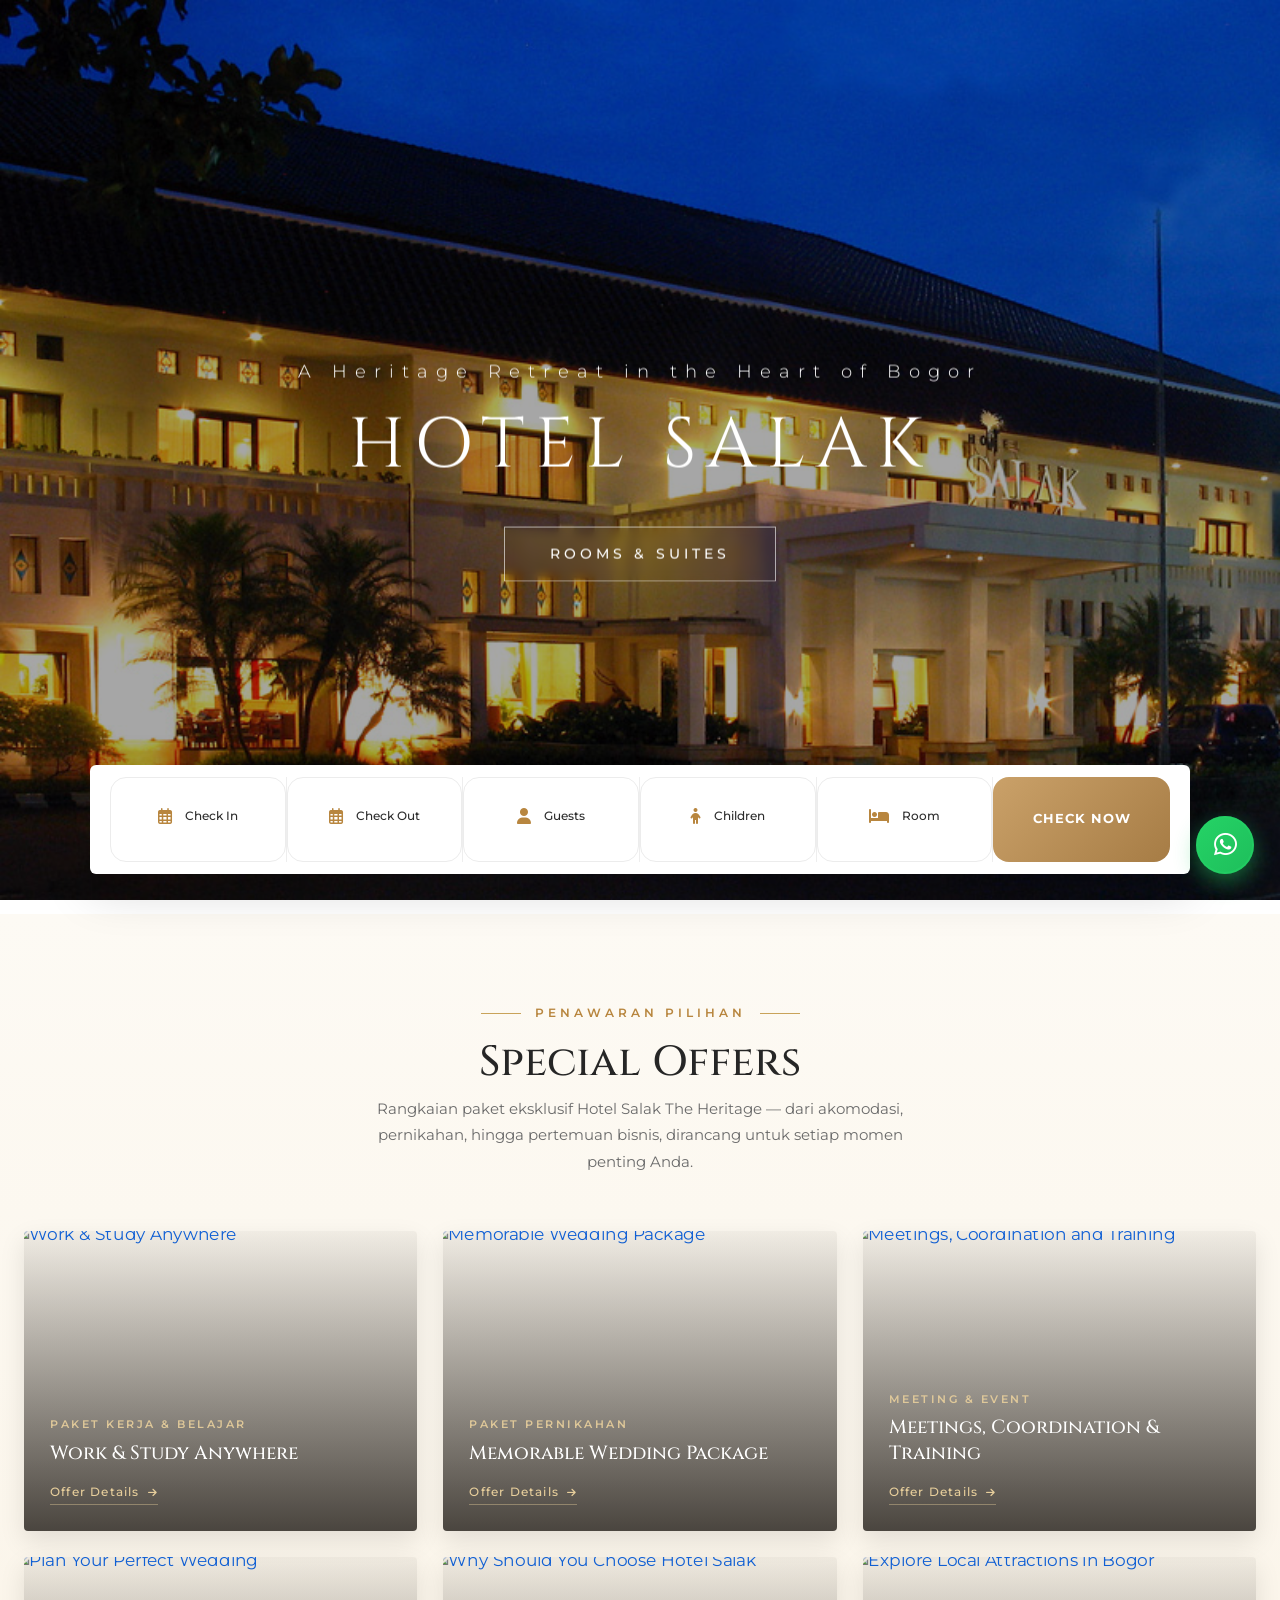
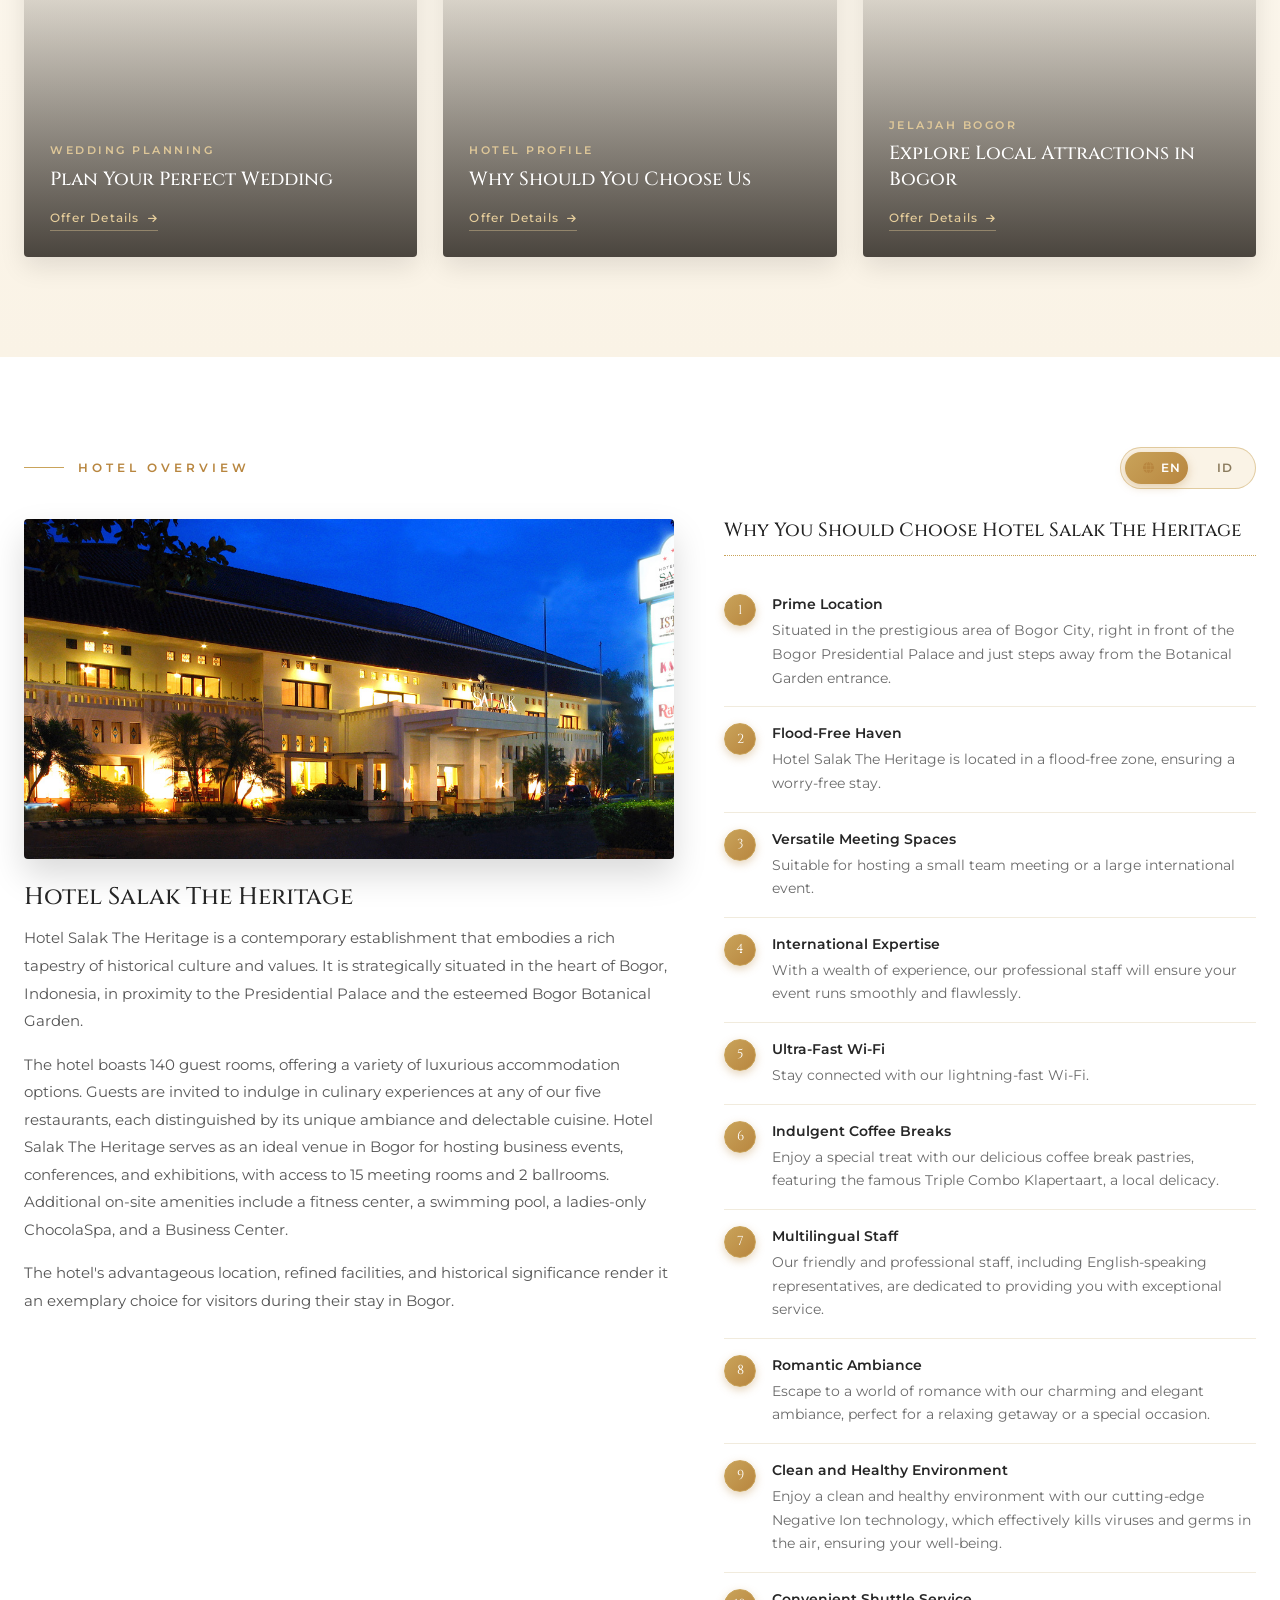
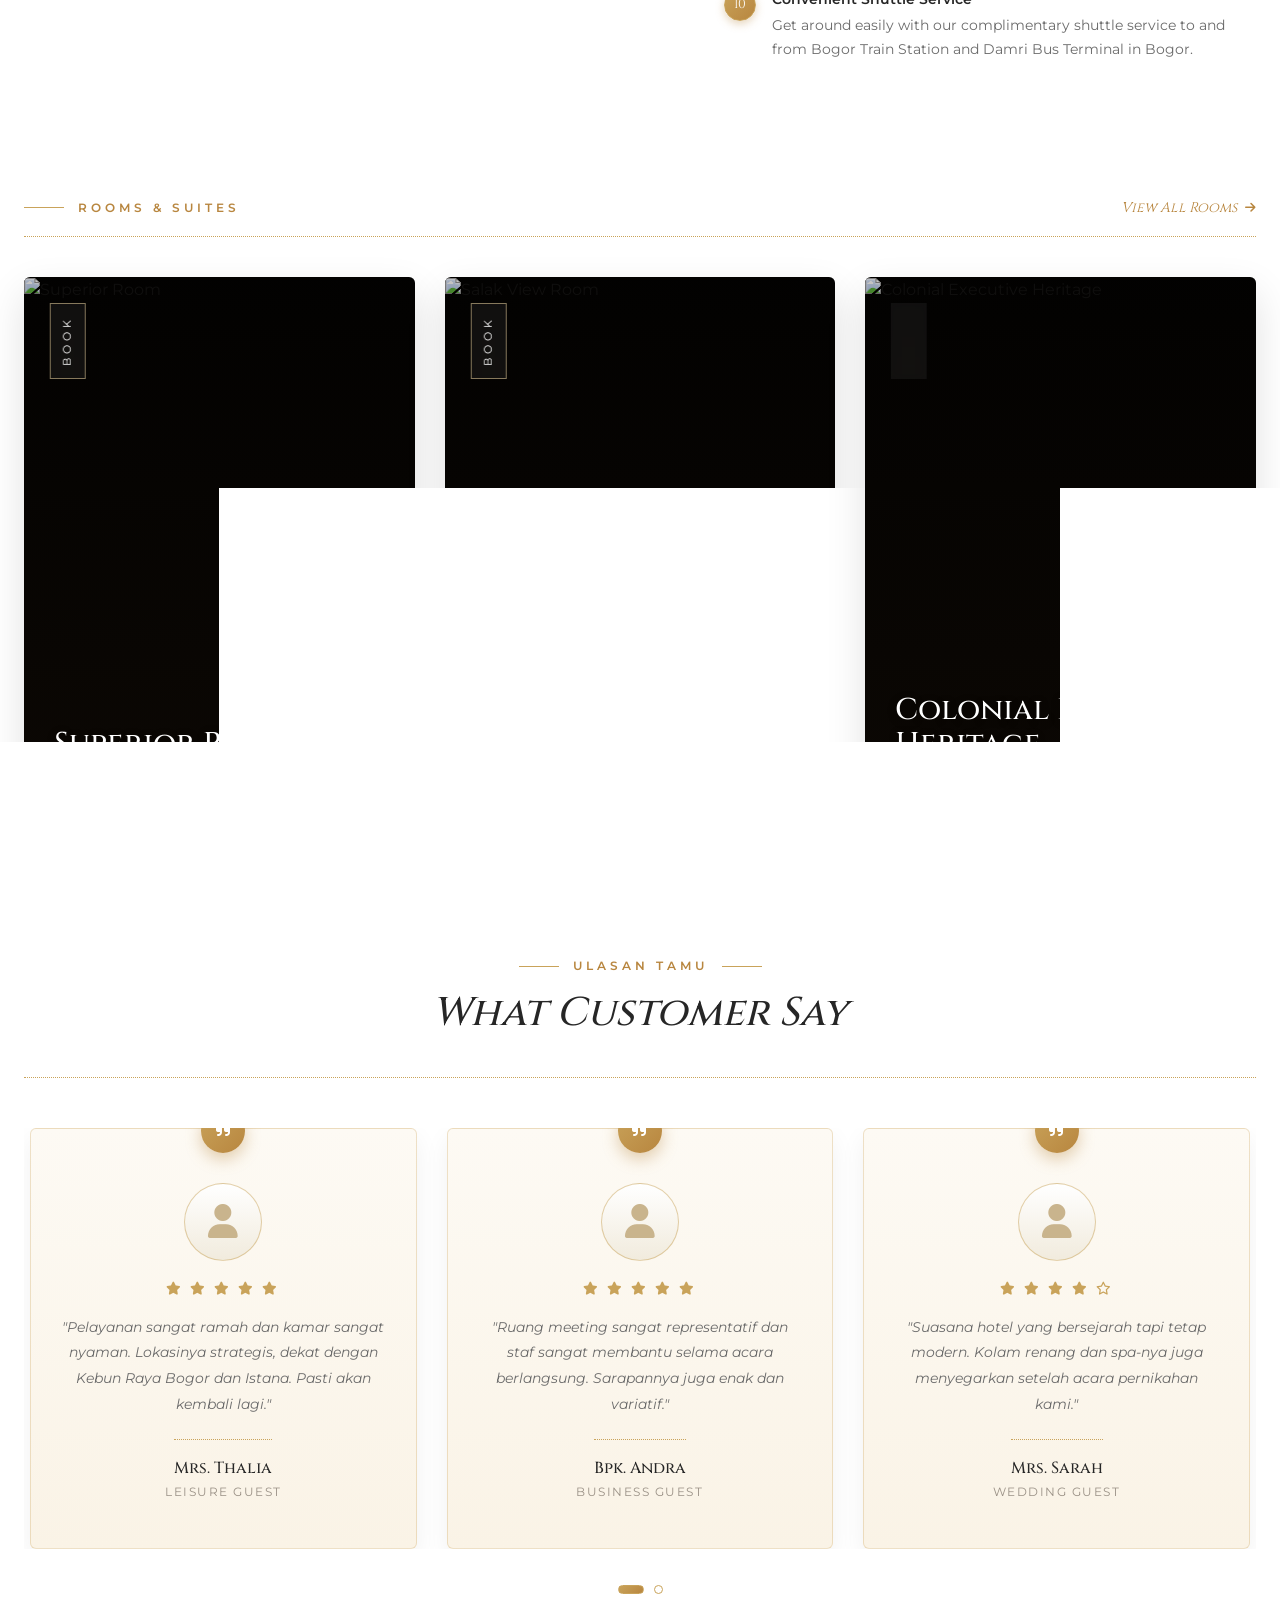
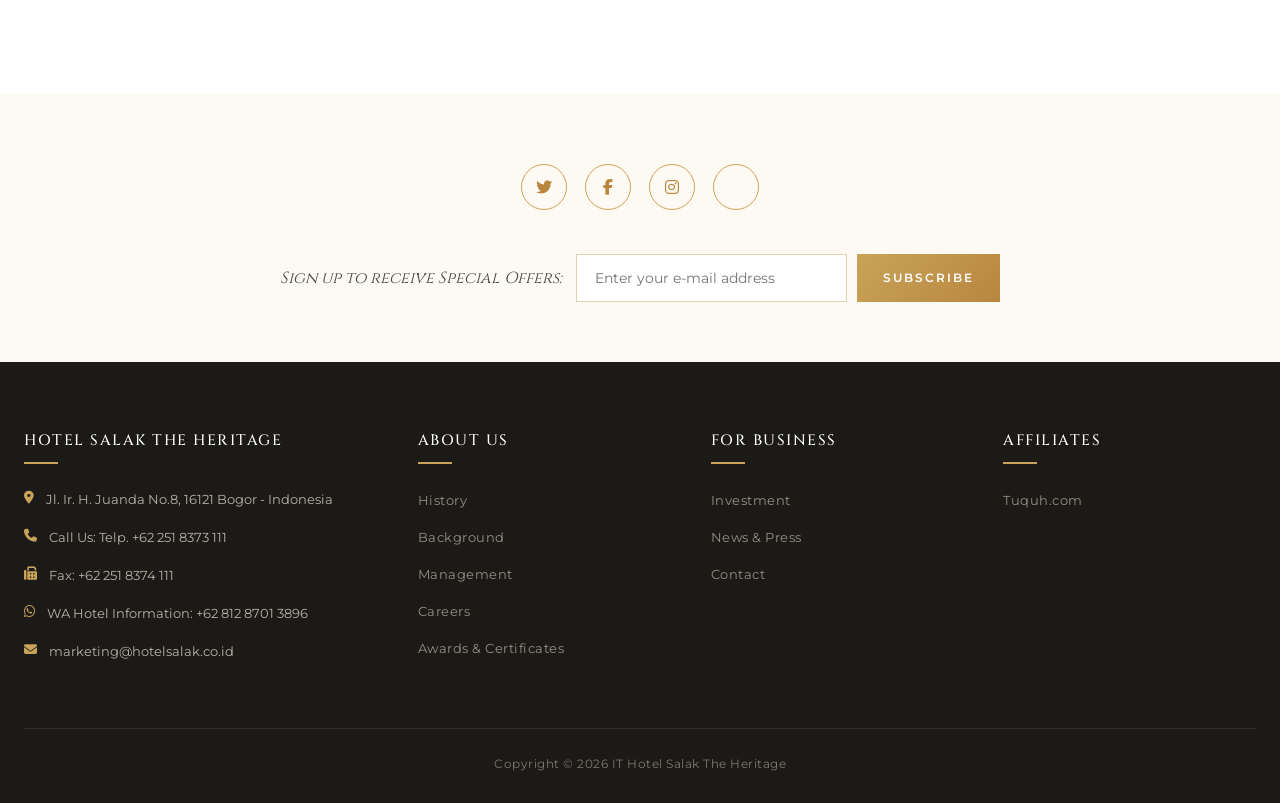
==== commit 87171e76: "cihuyt" ====
--- a/index.html
+++ b/index.html
@@ -57,15 +57,31 @@
         }
         
         .navbar.navbar-scrolled {
-            background: linear-gradient(180deg, #ffffff 0%, #faf3e6 100%) !important;
-            box-shadow: 0 6px 18px rgba(0, 0, 0, 0.15);
-        }
-        /* Sembunyi lagi kalau scroll ke bawah (setelah muncul) */
+            background: linear-gradient(180deg, #ffffff 0%, #fdfaf4 100%) !important;
+            box-shadow: 0 2px 10px rgba(0, 0, 0, 0.08);
+            border-bottom: 2px solid transparent;
+            border-image: linear-gradient(90deg, #c9a35a, #e8cf9c, #c9a35a) 1;
+        }
+        /* Sembunyi lagi begitu balik ke area hero / scroll ke bawah (setelah muncul) */
         
         .navbar.navbar-hidden {
             transform: translateY(-100%);
             opacity: 0;
             pointer-events: none;
+        }
+        /* Navbar jadi lebih tipis begitu halaman discroll (baru) */
+        
+        .navbar.navbar-slim {
+            --navbar-h: calc(var(--logo-h) * 0.72 + 24px);
+        }
+        
+        .navbar.navbar-slim .brand-logo {
+            height: calc(var(--logo-h) * 0.72);
+        }
+        
+        .navbar.navbar-slim .nav-link {
+            padding-top: calc(var(--logo-h) * 0.72 * 0.42);
+            padding-bottom: calc(var(--logo-h) * 0.72 * 0.42);
         }
         
         .navbar-brand {
@@ -150,14 +166,6 @@
         .arrow {
             font-size: calc(var(--logo-h) * 0.21);
             margin-left: 5px;
-        }
-        
-        @media (max-width: 575.98px) {
-            html,
-            body {
-                overflow-x: hidden;
-                max-width: 100%;
-            }
         }
         /* ===== HAMBURGER (mobile/tablet) ===== */
         
@@ -274,6 +282,11 @@
            ========================================================= */
         
         @media (max-width: 991.98px) {
+            /* garis/scroll horizontal tipis di HP saat menu mobile dibuka -> disembunyikan hanya di breakpoint ini */
+            html,
+            body {
+                overflow-x: hidden;
+            }
              :root {
                 --logo-h: 42px;
                 --navbar-h: calc(var(--logo-h) + 30px);
@@ -1201,7 +1214,7 @@
         }
     </style>
 
-    <!-- TESTIMONIALS SECTION (baru) -->
+    <!-- TESTIMONIALS SECTION (baru, auto-slide) -->
     <style>
         .testimonial-section {
             padding: 20px 24px 100px;
@@ -1257,6 +1270,23 @@
             font-size: clamp(26px, 3.4vw, 40px);
             color: #262626;
             margin: 0;
+        }
+        /* ===== SLIDER SHELL (baru) ===== */
+        
+        .testimonial-slider {
+            position: relative;
+            overflow: hidden;
+        }
+        
+        .testimonial-track {
+            display: flex;
+            transition: transform .7s cubic-bezier(.65, 0, .35, 1);
+        }
+        
+        .testimonial-slide {
+            flex: 0 0 100%;
+            max-width: 100%;
+            padding: 0 6px;
         }
         
         .testimonial-grid {
@@ -1374,10 +1404,38 @@
             text-transform: uppercase;
             color: #9a9186;
         }
+        /* ===== DOTS (baru) ===== */
+        
+        .testimonial-dots {
+            display: flex;
+            align-items: center;
+            justify-content: center;
+            gap: 10px;
+            margin-top: 36px;
+        }
+        
+        .testimonial-dots button {
+            width: 9px;
+            height: 9px;
+            border-radius: 50%;
+            border: 1px solid var(--offers-gold, #c9a35a);
+            background: transparent;
+            padding: 0;
+            cursor: pointer;
+            transition: background .3s ease, width .3s ease, border-radius .3s ease;
+        }
+        
+        .testimonial-dots button.active {
+            width: 26px;
+            border-radius: 6px;
+            background: linear-gradient(135deg, var(--offers-gold, #c9a35a), var(--offers-gold-dark, #b8863f));
+        }
         
         @media (prefers-reduced-motion: reduce) {
             .testimonial-header,
-            .testimonial-card {
+            .testimonial-card,
+            .testimonial-track,
+            .testimonial-dots button {
                 transition: none !important;
             }
         }
@@ -1782,16 +1840,11 @@
                     </div>
                 </div>
 
-                <!-- WEDDINGS -->
+                <!-- WEDDINGS: link langsung ke web eksternal (ganti href di bawah dengan URL aslinya) -->
                 <div class="nav-item">
-                    <a class="nav-link" onclick="toggleMenu(this)">
-                        WEDDINGS <span class="arrow">▾</span>
+                    <a class="nav-link" href="https://www.hotelsalak.co.id/" target="_blank" rel="noopener">
+                        WEDDINGS
                     </a>
-                    <div class="dropdown">
-                        <a href="wedding.html">Wedding Package</a>
-                        <a href="wedding.html">Wedding Venue</a>
-                        <a href="wedding.html">Wedding Offers</a>
-                    </div>
                 </div>
 
                 <!-- OFFERS -->
@@ -1818,8 +1871,6 @@
                         <a href="#">Catering</a>
                         <a href="#">Reservation Chat</a>
                         <a href="#">Newsletters</a>
-                        <a href="#">Apps</a>
-                        <a href="#">Sign In</a>
                     </div>
                 </div>
 
@@ -2143,8 +2194,6 @@
         </div>
     </section>
 
-    </section>
-
     <!-- ROOMS & SUITES (baru) -->
     <section class="rooms-section" id="roomsSection">
         <div class="rooms-container">
@@ -2252,7 +2301,7 @@
         </div>
     </section>
 
-    <!-- TESTIMONIALS (baru) -->
+    <!-- TESTIMONIALS (baru, auto-slide) -->
     <section class="testimonial-section" id="testimonialSection">
         <div class="testimonial-container">
 
@@ -2261,69 +2310,142 @@
                 <h2 class="testimonial-title">What Customer Say</h2>
             </div>
 
-            <div class="testimonial-grid">
-
-                <!-- TESTIMONI 1 -->
-                <div class="testimonial-card">
-                    <div class="testimonial-quote-mark"><i class="fa-solid fa-quote-right"></i></div>
-                    <div class="testimonial-avatar"><i class="fa-solid fa-user"></i></div>
-                    <div class="testimonial-stars">
-                        <i class="fa-solid fa-star"></i>
-                        <i class="fa-solid fa-star"></i>
-                        <i class="fa-solid fa-star"></i>
-                        <i class="fa-solid fa-star"></i>
-                        <i class="fa-solid fa-star"></i>
+            <div class="testimonial-slider" id="testimonialSlider">
+                <div class="testimonial-track" id="testimonialTrack">
+
+                    <!-- SLIDE 1 -->
+                    <div class="testimonial-slide">
+                        <div class="testimonial-grid">
+
+                            <div class="testimonial-card">
+                                <div class="testimonial-quote-mark"><i class="fa-solid fa-quote-right"></i></div>
+                                <div class="testimonial-avatar"><i class="fa-solid fa-user"></i></div>
+                                <div class="testimonial-stars">
+                                    <i class="fa-solid fa-star"></i>
+                                    <i class="fa-solid fa-star"></i>
+                                    <i class="fa-solid fa-star"></i>
+                                    <i class="fa-solid fa-star"></i>
+                                    <i class="fa-solid fa-star"></i>
+                                </div>
+                                <p class="testimonial-text">
+                                    "Pelayanan sangat ramah dan kamar sangat nyaman. Lokasinya strategis, dekat dengan Kebun Raya Bogor dan Istana. Pasti akan kembali lagi."
+                                </p>
+                                <div>
+                                    <p class="testimonial-name">Mrs. Thalia</p>
+                                    <p class="testimonial-role">Leisure Guest</p>
+                                </div>
+                            </div>
+
+                            <div class="testimonial-card">
+                                <div class="testimonial-quote-mark"><i class="fa-solid fa-quote-right"></i></div>
+                                <div class="testimonial-avatar"><i class="fa-solid fa-user"></i></div>
+                                <div class="testimonial-stars">
+                                    <i class="fa-solid fa-star"></i>
+                                    <i class="fa-solid fa-star"></i>
+                                    <i class="fa-solid fa-star"></i>
+                                    <i class="fa-solid fa-star"></i>
+                                    <i class="fa-solid fa-star"></i>
+                                </div>
+                                <p class="testimonial-text">
+                                    "Ruang meeting sangat representatif dan staf sangat membantu selama acara berlangsung. Sarapannya juga enak dan variatif."
+                                </p>
+                                <div>
+                                    <p class="testimonial-name">Bpk. Andra</p>
+                                    <p class="testimonial-role">Business Guest</p>
+                                </div>
+                            </div>
+
+                            <div class="testimonial-card">
+                                <div class="testimonial-quote-mark"><i class="fa-solid fa-quote-right"></i></div>
+                                <div class="testimonial-avatar"><i class="fa-solid fa-user"></i></div>
+                                <div class="testimonial-stars">
+                                    <i class="fa-solid fa-star"></i>
+                                    <i class="fa-solid fa-star"></i>
+                                    <i class="fa-solid fa-star"></i>
+                                    <i class="fa-solid fa-star"></i>
+                                    <i class="fa-regular fa-star"></i>
+                                </div>
+                                <p class="testimonial-text">
+                                    "Suasana hotel yang bersejarah tapi tetap modern. Kolam renang dan spa-nya juga menyegarkan setelah acara pernikahan kami."
+                                </p>
+                                <div>
+                                    <p class="testimonial-name">Mrs. Sarah</p>
+                                    <p class="testimonial-role">Wedding Guest</p>
+                                </div>
+                            </div>
+
+                        </div>
                     </div>
-                    <p class="testimonial-text">
-                        "Pelayanan sangat ramah dan kamar sangat nyaman. Lokasinya strategis, dekat dengan Kebun Raya Bogor dan Istana. Pasti akan kembali lagi."
-                    </p>
-                    <div>
-                        <p class="testimonial-name">Mrs. Thalia</p>
-                        <p class="testimonial-role">Leisure Guest</p>
+
+                    <!-- SLIDE 2 -->
+                    <div class="testimonial-slide">
+                        <div class="testimonial-grid">
+
+                            <div class="testimonial-card">
+                                <div class="testimonial-quote-mark"><i class="fa-solid fa-quote-right"></i></div>
+                                <div class="testimonial-avatar"><i class="fa-solid fa-user"></i></div>
+                                <div class="testimonial-stars">
+                                    <i class="fa-solid fa-star"></i>
+                                    <i class="fa-solid fa-star"></i>
+                                    <i class="fa-solid fa-star"></i>
+                                    <i class="fa-solid fa-star"></i>
+                                    <i class="fa-solid fa-star"></i>
+                                </div>
+                                <p class="testimonial-text">
+                                    "Sarapan pagi dengan pemandangan Gunung Salak jadi pengalaman tak terlupakan. Staf sangat perhatian dari check-in sampai check-out."
+                                </p>
+                                <div>
+                                    <p class="testimonial-name">Mr. Daniel</p>
+                                    <p class="testimonial-role">Leisure Guest</p>
+                                </div>
+                            </div>
+
+                            <div class="testimonial-card">
+                                <div class="testimonial-quote-mark"><i class="fa-solid fa-quote-right"></i></div>
+                                <div class="testimonial-avatar"><i class="fa-solid fa-user"></i></div>
+                                <div class="testimonial-stars">
+                                    <i class="fa-solid fa-star"></i>
+                                    <i class="fa-solid fa-star"></i>
+                                    <i class="fa-solid fa-star"></i>
+                                    <i class="fa-solid fa-star"></i>
+                                    <i class="fa-solid fa-star"></i>
+                                </div>
+                                <p class="testimonial-text">
+                                    "Konferensi tahunan perusahaan kami berjalan lancar berkat fasilitas ballroom yang lengkap dan tim event yang profesional."
+                                </p>
+                                <div>
+                                    <p class="testimonial-name">Ibu Rani</p>
+                                    <p class="testimonial-role">Corporate Guest</p>
+                                </div>
+                            </div>
+
+                            <div class="testimonial-card">
+                                <div class="testimonial-quote-mark"><i class="fa-solid fa-quote-right"></i></div>
+                                <div class="testimonial-avatar"><i class="fa-solid fa-user"></i></div>
+                                <div class="testimonial-stars">
+                                    <i class="fa-solid fa-star"></i>
+                                    <i class="fa-solid fa-star"></i>
+                                    <i class="fa-solid fa-star"></i>
+                                    <i class="fa-solid fa-star"></i>
+                                    <i class="fa-solid fa-star"></i>
+                                </div>
+                                <p class="testimonial-text">
+                                    "Kamar bersih, tempat tidur empuk, dan lokasi sangat dekat ke pusat kota. Cocok untuk keluarga maupun perjalanan bisnis."
+                                </p>
+                                <div>
+                                    <p class="testimonial-name">Mrs. Nadia</p>
+                                    <p class="testimonial-role">Family Guest</p>
+                                </div>
+                            </div>
+
+                        </div>
                     </div>
+
                 </div>
-
-                <!-- TESTIMONI 2 -->
-                <div class="testimonial-card">
-                    <div class="testimonial-quote-mark"><i class="fa-solid fa-quote-right"></i></div>
-                    <div class="testimonial-avatar"><i class="fa-solid fa-user"></i></div>
-                    <div class="testimonial-stars">
-                        <i class="fa-solid fa-star"></i>
-                        <i class="fa-solid fa-star"></i>
-                        <i class="fa-solid fa-star"></i>
-                        <i class="fa-solid fa-star"></i>
-                        <i class="fa-solid fa-star"></i>
-                    </div>
-                    <p class="testimonial-text">
-                        "Ruang meeting sangat representatif dan staf sangat membantu selama acara berlangsung. Sarapannya juga enak dan variatif."
-                    </p>
-                    <div>
-                        <p class="testimonial-name">Bpk. Andra</p>
-                        <p class="testimonial-role">Business Guest</p>
-                    </div>
-                </div>
-
-                <!-- TESTIMONI 3 -->
-                <div class="testimonial-card">
-                    <div class="testimonial-quote-mark"><i class="fa-solid fa-quote-right"></i></div>
-                    <div class="testimonial-avatar"><i class="fa-solid fa-user"></i></div>
-                    <div class="testimonial-stars">
-                        <i class="fa-solid fa-star"></i>
-                        <i class="fa-solid fa-star"></i>
-                        <i class="fa-solid fa-star"></i>
-                        <i class="fa-solid fa-star"></i>
-                        <i class="fa-regular fa-star"></i>
-                    </div>
-                    <p class="testimonial-text">
-                        "Suasana hotel yang bersejarah tapi tetap modern. Kolam renang dan spa-nya juga menyegarkan setelah acara pernikahan kami."
-                    </p>
-                    <div>
-                        <p class="testimonial-name">Mrs. Sarah</p>
-                        <p class="testimonial-role">Wedding Guest</p>
-                    </div>
-                </div>
-
             </div>
+
+            <div class="testimonial-dots" id="testimonialDots"></div>
+
         </div>
     </section>
 
@@ -2410,8 +2532,8 @@
 
     <script>
         /* =========================================
-                                                                                                                                                                                                                   NAVBAR DROPDOWN (baru)
-                                                                                                                                                                                                                ========================================= */
+                                           NAVBAR DROPDOWN (baru)
+                                        ========================================= */
 
         function toggleMenu(element) {
 
@@ -2488,16 +2610,14 @@
         });
 
         /* =========================================
-           NAVBAR SCROLL BEHAVIOR
-           - Tersembunyi total selama masih di dalam hero
-           - Muncul begitu hero terlewati
-           - Sembunyi saat scroll turun, muncul saat scroll naik (setelah lewat hero)
+           NAVBAR SCROLL BEHAVIOR (diperbarui)
+           - Navbar SELALU tampil dari awal (tidak lagi disembunyikan di hero)
+           - Begitu discroll, navbar berubah jadi lebih tipis (navbar-slim)
+           - Balik ke atas, navbar kembali ke ukuran normal
         ========================================= */
 
         const navbar = document.querySelector('.navbar');
         const heroSection = document.querySelector('.hero');
-
-        let lastScrollTop = 0;
 
         window.addEventListener('scroll', function() {
 
@@ -2508,23 +2628,13 @@
                 // masih di dalam hero -> navbar full hidden
                 navbar.classList.remove('navbar-visible');
                 navbar.classList.remove('navbar-scrolled');
-                navbar.classList.remove('navbar-hidden');
+                navbar.classList.remove('navbar-slim');
             } else {
-                // sudah lewat hero -> navbar boleh muncul
+                // sudah lewat hero -> navbar muncul & tetap terus ada (tidak hilang lagi saat scroll ke bawah)
                 navbar.classList.add('navbar-visible');
                 navbar.classList.add('navbar-scrolled');
-
-                if (scrollTop > lastScrollTop) {
-                    // scroll ke bawah -> sembunyikan navbar
-                    navbar.classList.add('navbar-hidden');
-                    closeMobileMenu();
-                } else {
-                    // scroll ke atas -> tampilkan lagi
-                    navbar.classList.remove('navbar-hidden');
-                }
-            }
-
-            lastScrollTop = scrollTop <= 0 ? 0 : scrollTop;
+                navbar.classList.add('navbar-slim');
+            }
 
         });
 
@@ -2756,7 +2866,7 @@
         }
 
         /* =========================================
-           TESTIMONIALS — SCROLL REVEAL (baru)
+           TESTIMONIALS — SCROLL REVEAL + AUTO SLIDE (baru)
         ========================================= */
 
         const testimonialSection = document.getElementById('testimonialSection');
@@ -2790,6 +2900,66 @@
             testimonialCards.forEach(card => testimonialCardObserver.observe(card));
         }
 
+        // ===== AUTO SLIDE (baru) =====
+        const testimonialTrack = document.getElementById('testimonialTrack');
+        const testimonialSlides = document.querySelectorAll('.testimonial-slide');
+        const testimonialDotsWrap = document.getElementById('testimonialDots');
+
+        if (testimonialTrack && testimonialSlides.length > 1) {
+
+            let testiIndex = 0;
+            let testiAutoTimer = null;
+
+            // Buat dot sesuai jumlah slide
+            testimonialSlides.forEach(function(_, i) {
+                const dot = document.createElement('button');
+                dot.type = 'button';
+                dot.setAttribute('aria-label', 'Slide ' + (i + 1));
+                if (i === 0) dot.classList.add('active');
+                dot.addEventListener('click', function() {
+                    goToTestiSlide(i);
+                    restartTestiAuto();
+                });
+                testimonialDotsWrap.appendChild(dot);
+            });
+
+            const testiDots = testimonialDotsWrap.querySelectorAll('button');
+
+            function goToTestiSlide(i) {
+                testiIndex = i;
+                testimonialTrack.style.transform = 'translateX(-' + (testiIndex * 100) + '%)';
+                testiDots.forEach(function(d, di) {
+                    d.classList.toggle('active', di === testiIndex);
+                });
+            }
+
+            function nextTestiSlide() {
+                let next = testiIndex + 1;
+                if (next >= testimonialSlides.length) next = 0;
+                goToTestiSlide(next);
+            }
+
+            function startTestiAuto() {
+                testiAutoTimer = setInterval(nextTestiSlide, 6000);
+            }
+
+            function restartTestiAuto() {
+                clearInterval(testiAutoTimer);
+                startTestiAuto();
+            }
+
+            startTestiAuto();
+
+            // Jeda auto-slide saat kursor di atas slider (desktop), lanjut lagi saat kursor keluar
+            const testiSliderEl = document.getElementById('testimonialSlider');
+            testiSliderEl.addEventListener('mouseenter', function() {
+                clearInterval(testiAutoTimer);
+            });
+            testiSliderEl.addEventListener('mouseleave', function() {
+                startTestiAuto();
+            });
+        }
+
         /* =========================================
            FOOTER — SCROLL REVEAL (baru)
         ========================================= */
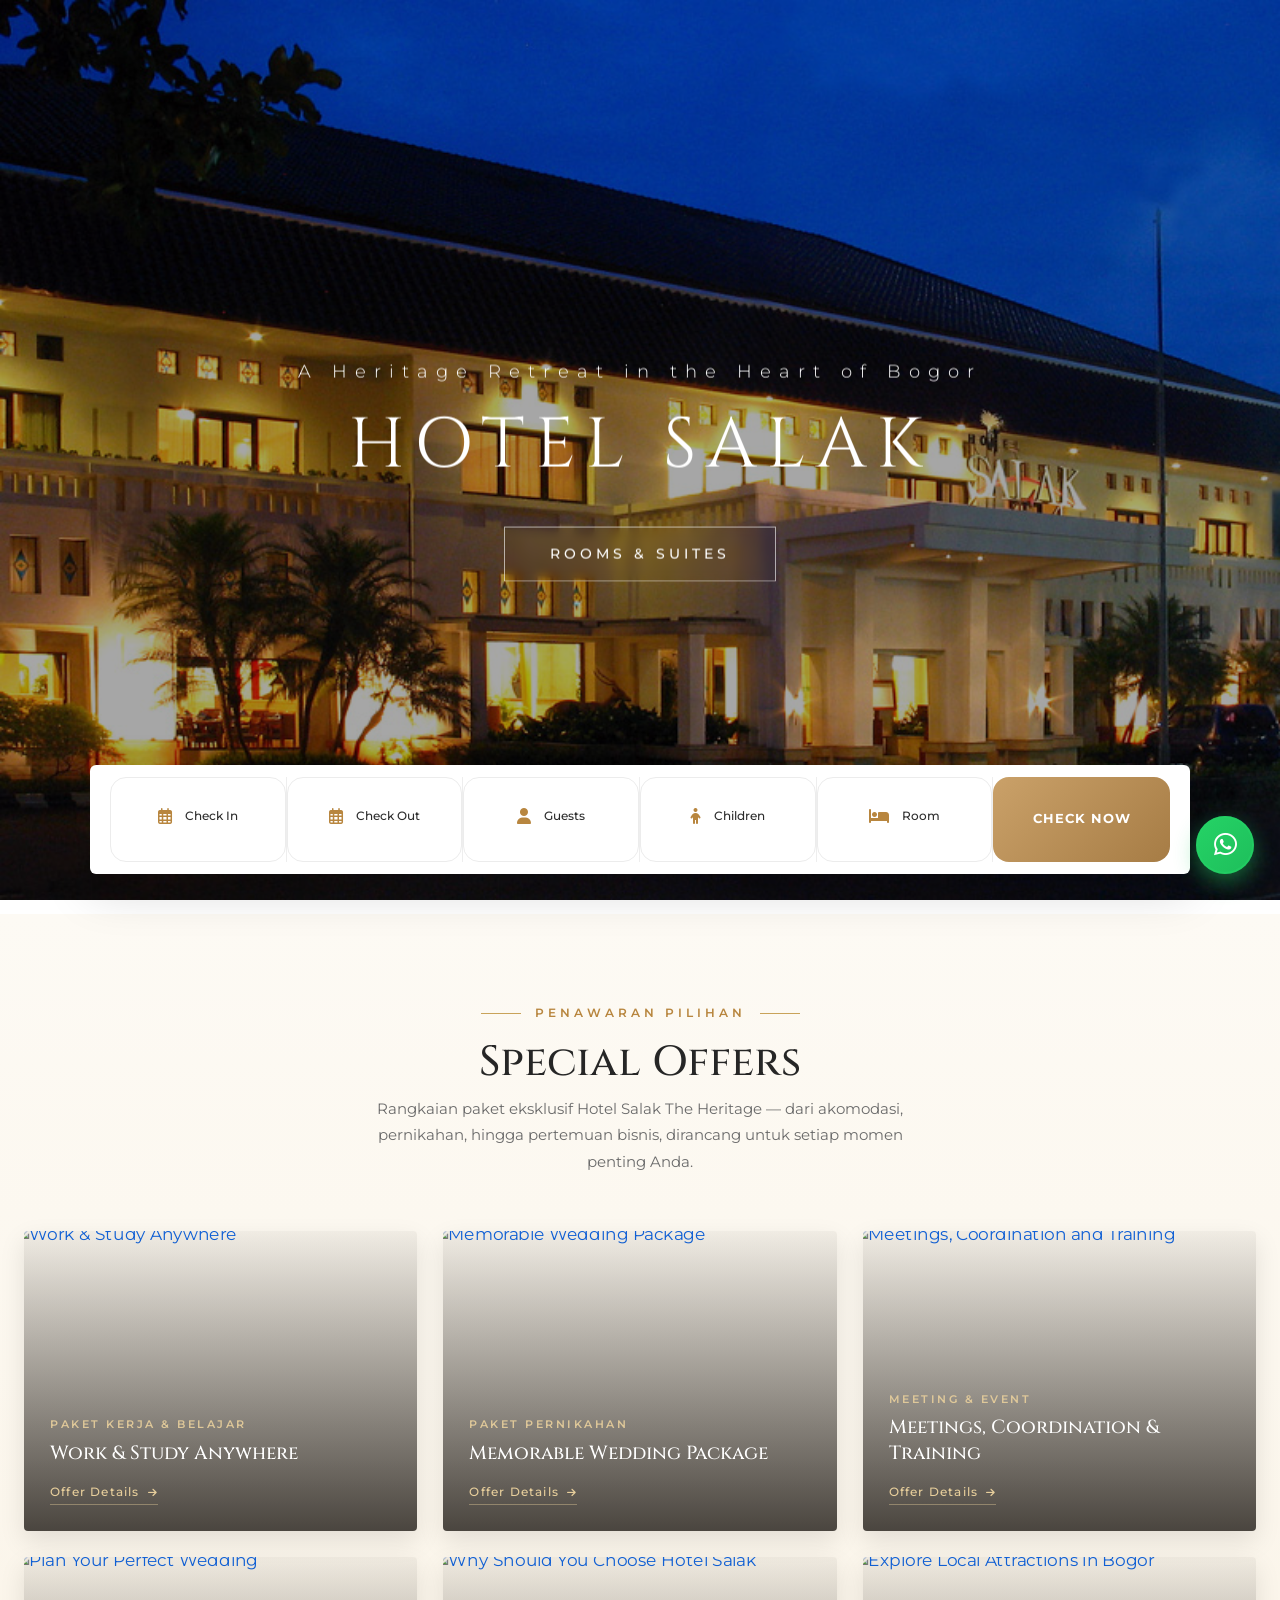
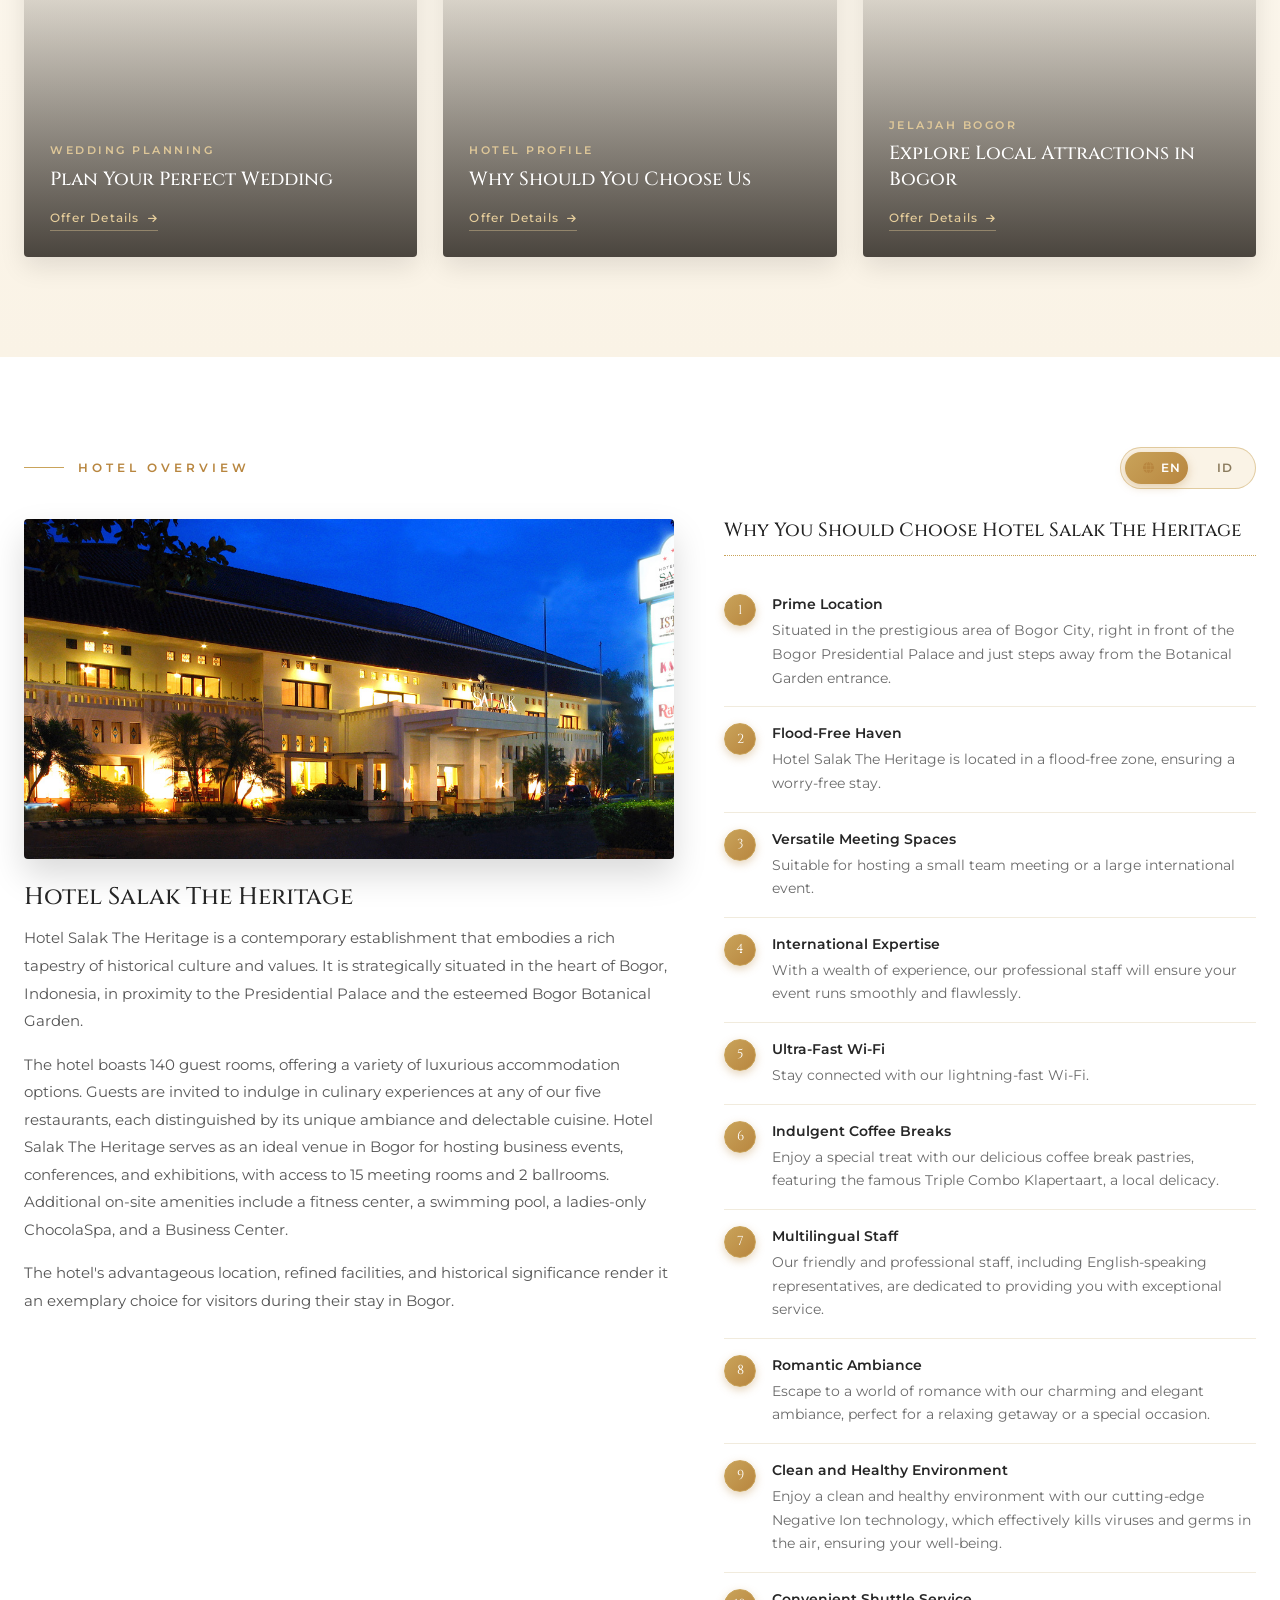
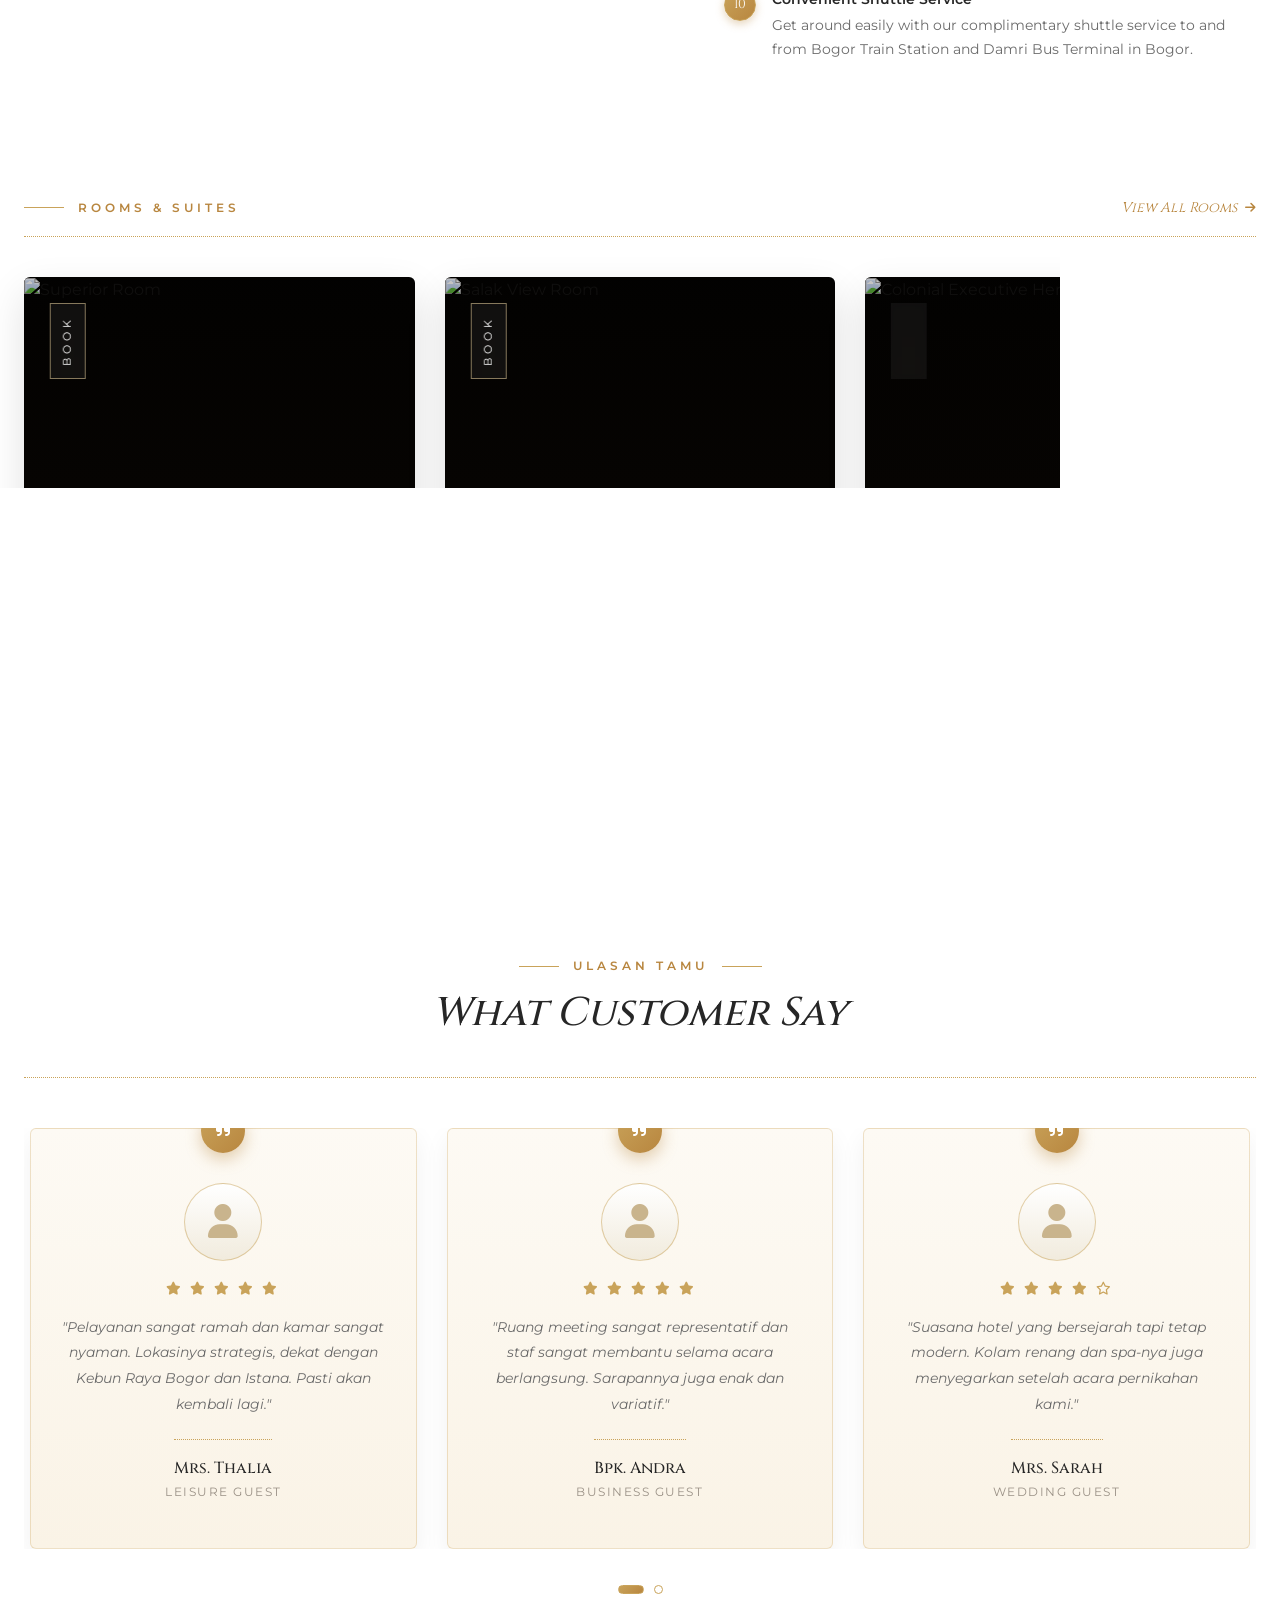
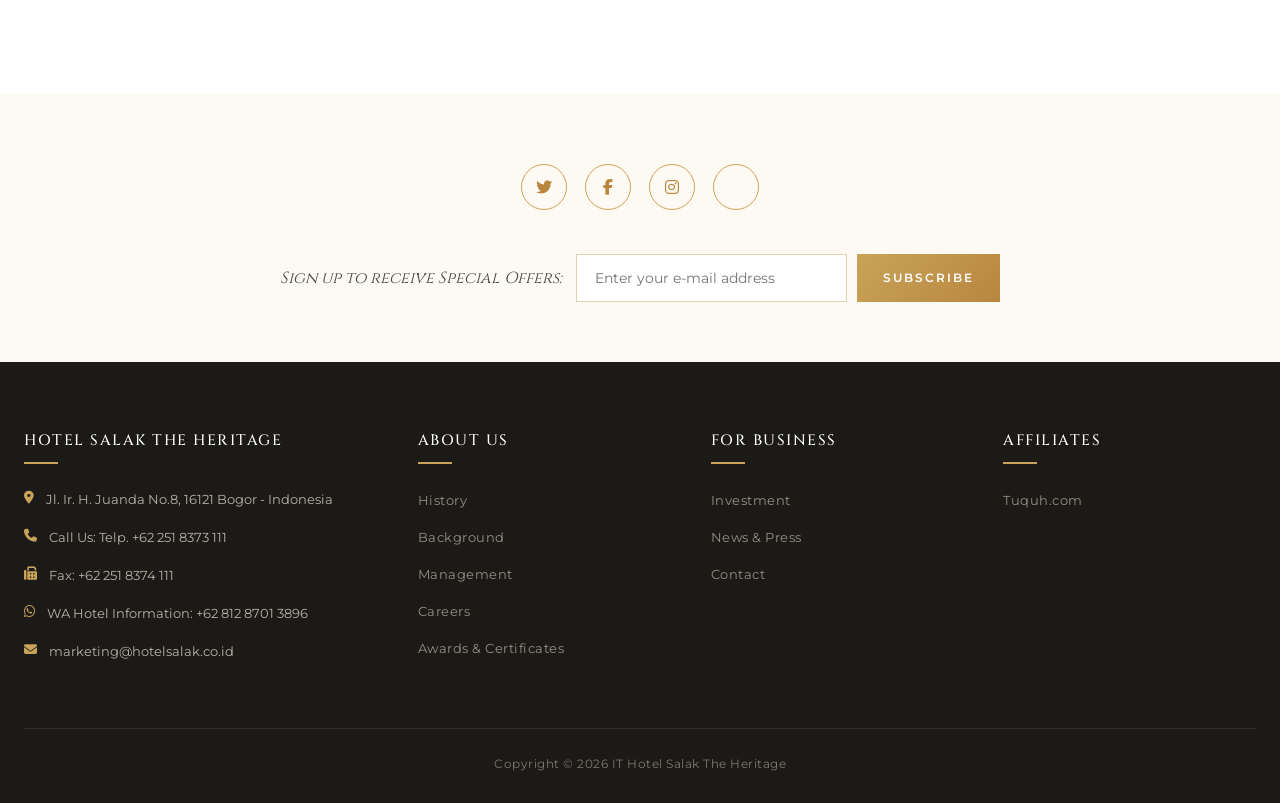
==== commit 107b05d8: "v1" ====
--- a/index.html
+++ b/index.html
@@ -1797,8 +1797,8 @@
                         ABOUT US <span class="arrow">▾</span>
                     </a>
                     <div class="dropdown">
-                        <a href="mentahan.html">Hotel Profile</a>
-                        <a href="tesss.html">History</a>
+                        <a href="index.html">Home</a>
+                        <a href="sejarah.html">History</a>
                         <a href="#">Hotel Facilities</a>
                         <a href="#">Contact Us</a>
                     </div>
@@ -2532,8 +2532,8 @@
 
     <script>
         /* =========================================
-                                           NAVBAR DROPDOWN (baru)
-                                        ========================================= */
+                                                                                                   NAVBAR DROPDOWN (baru)
+                                                                                                ========================================= */
 
         function toggleMenu(element) {
 
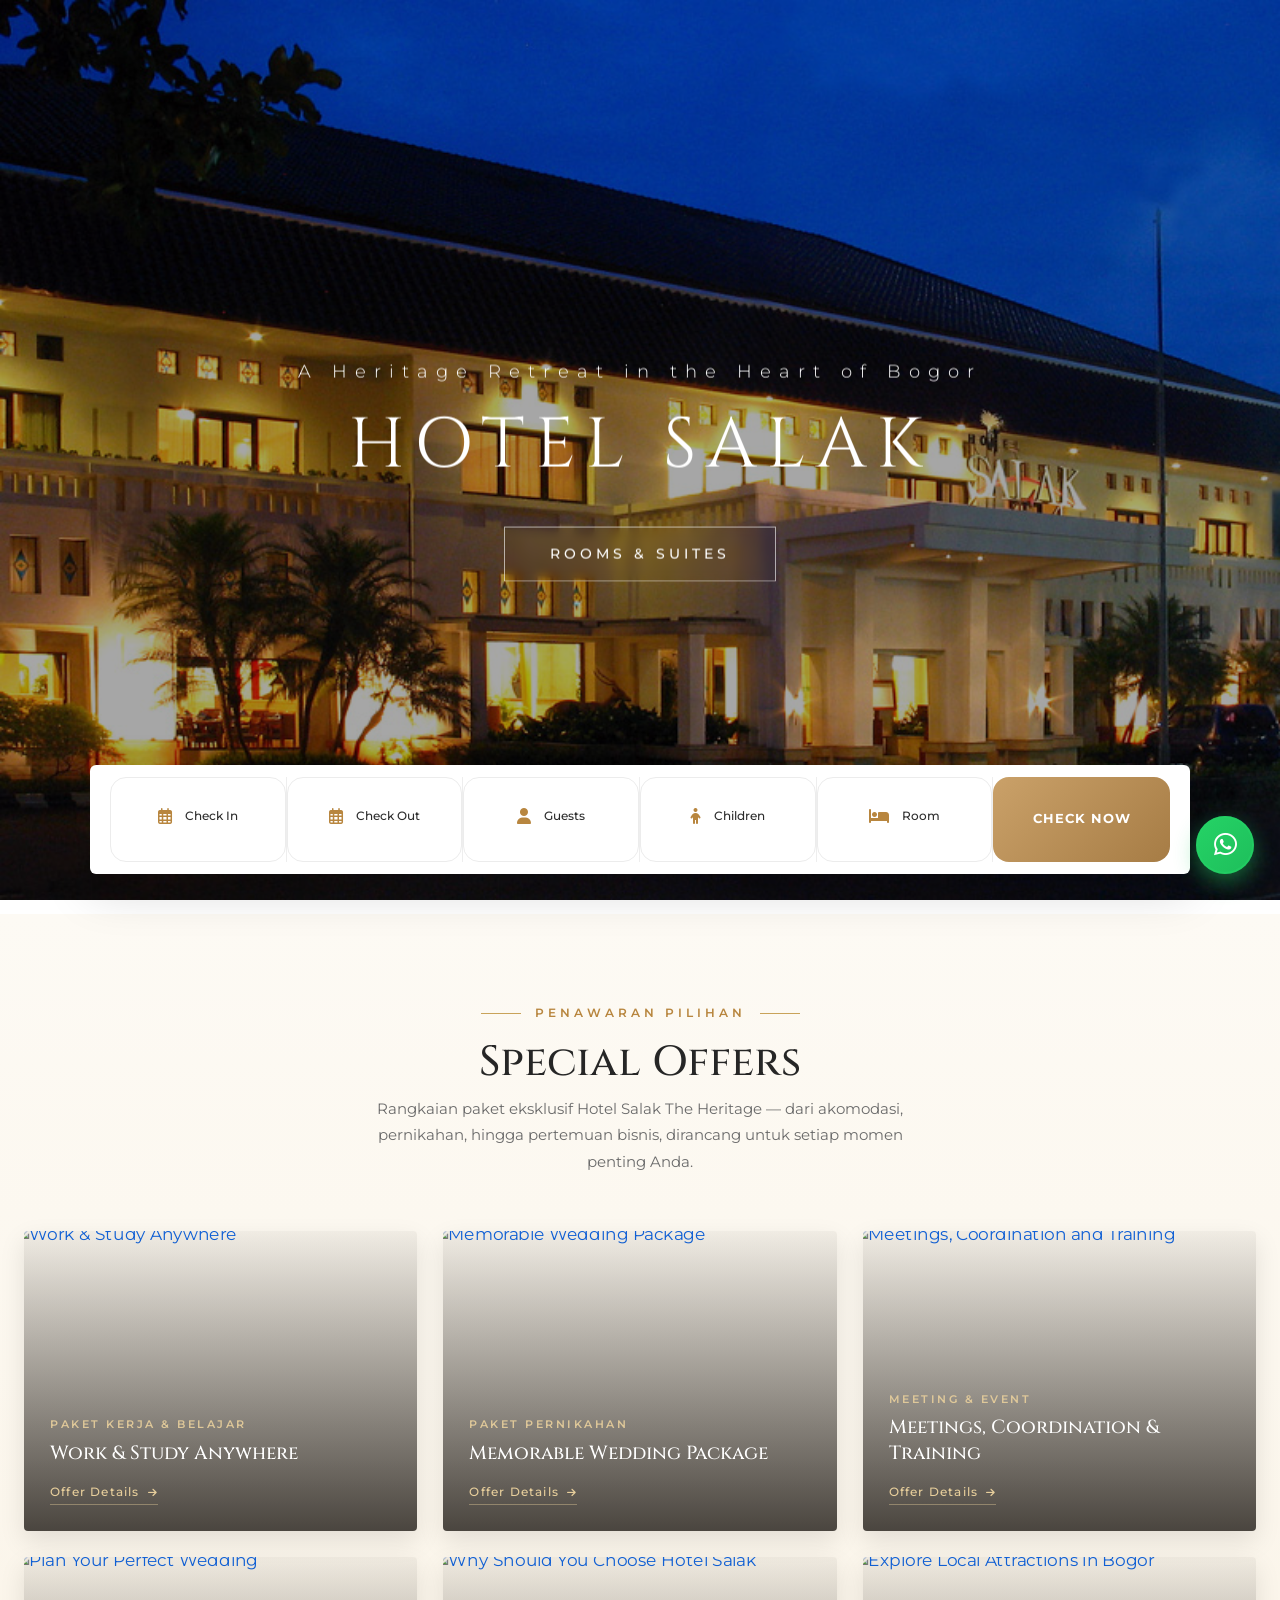
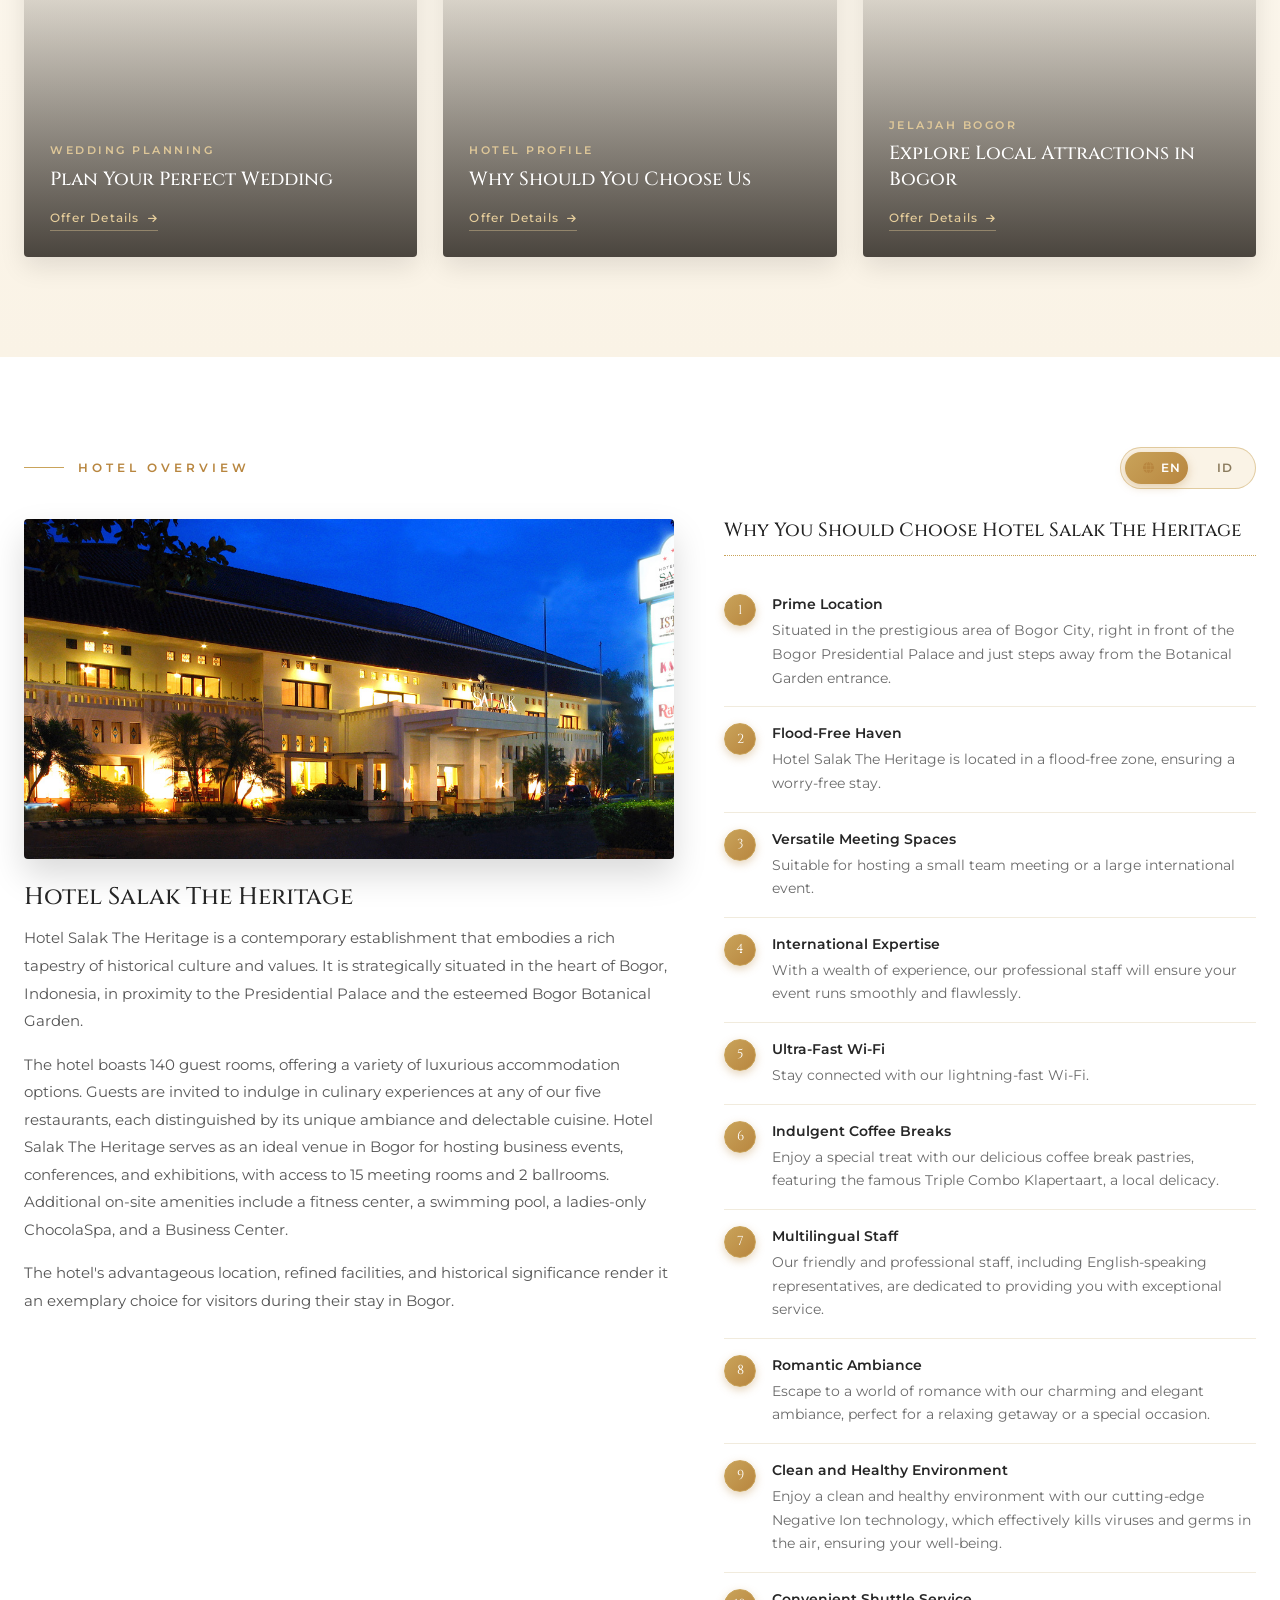
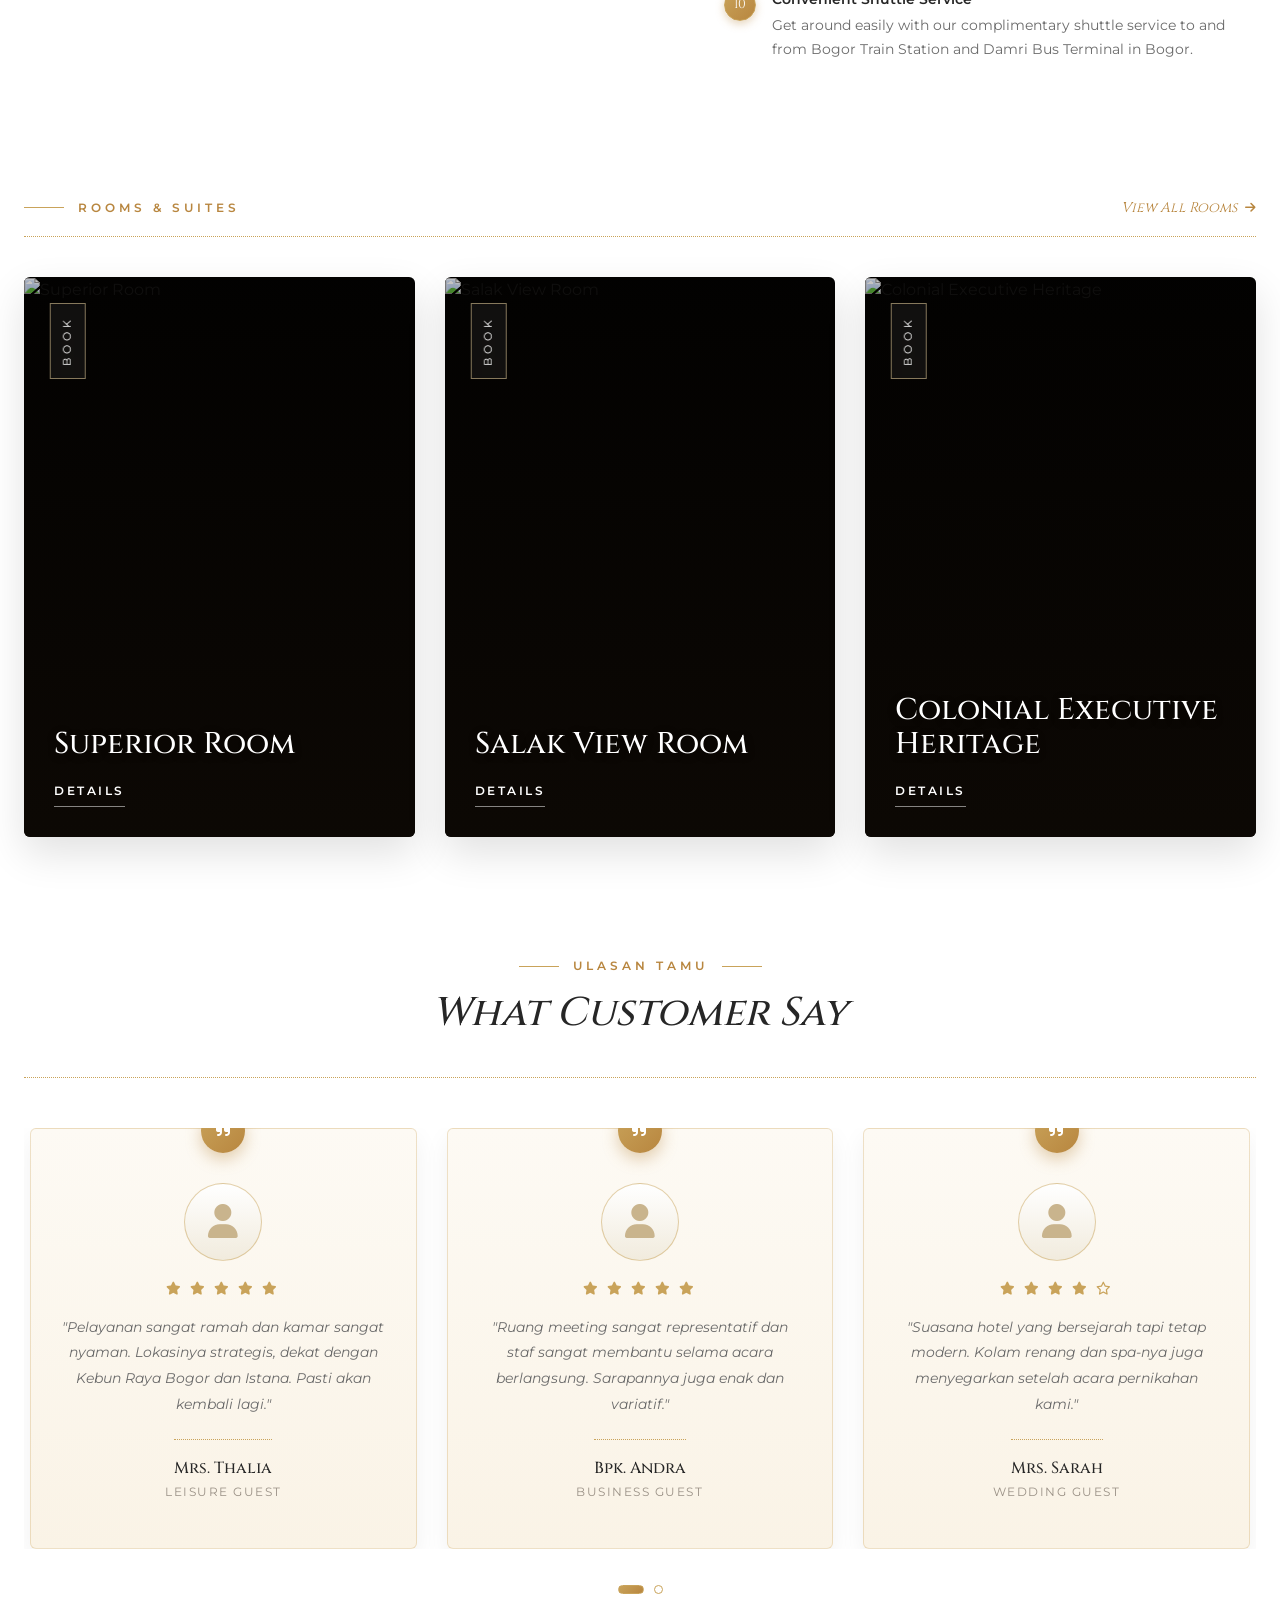
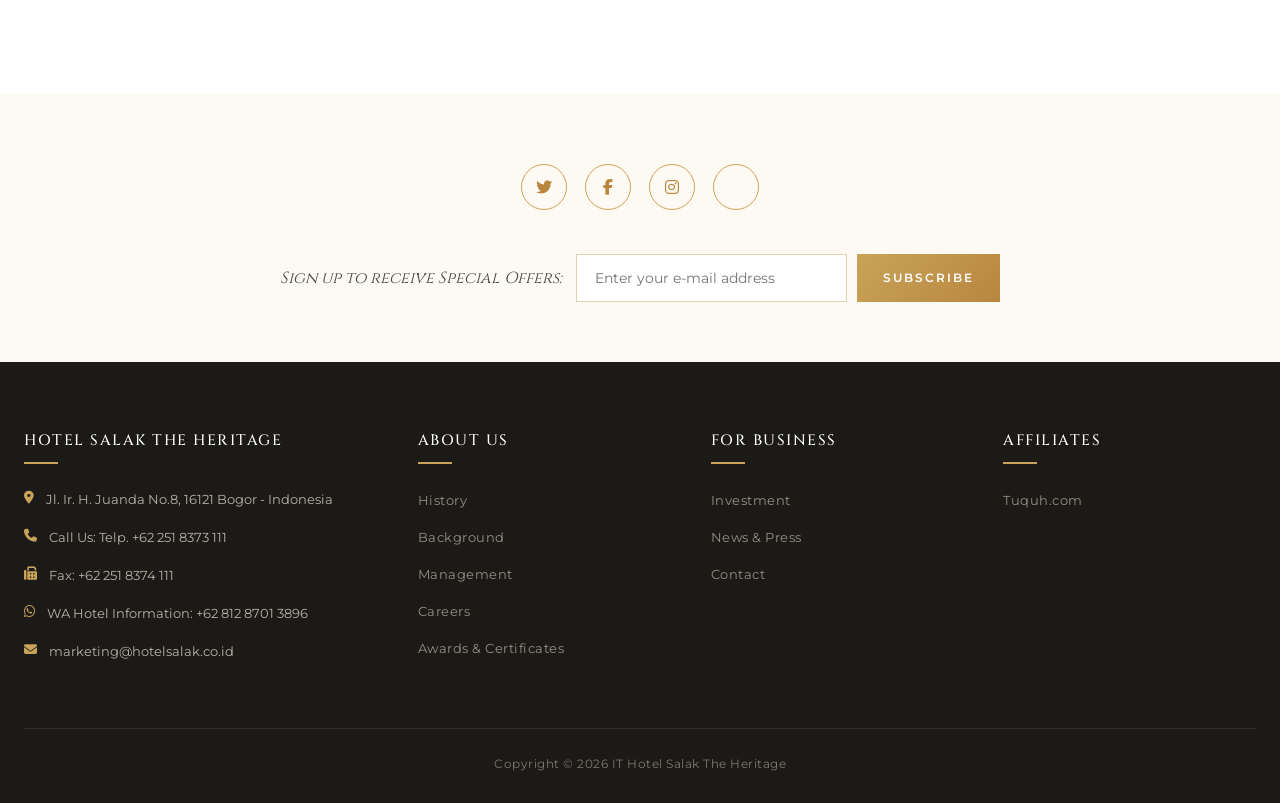
==== commit fd96d7ae: "v1" ====
--- a/index.html
+++ b/index.html
@@ -1799,7 +1799,7 @@
                     <div class="dropdown">
                         <a href="index.html">Home</a>
                         <a href="sejarah.html">History</a>
-                        <a href="#">Hotel Facilities</a>
+                        <a href="faselitas.html">Hotel Facilities</a>
                         <a href="#">Contact Us</a>
                     </div>
                 </div>
@@ -1834,7 +1834,7 @@
                         MEETINGS & EVENTS <span class="arrow">▾</span>
                     </a>
                     <div class="dropdown">
-                        <a href="meting.html">Meeting Room</a>
+                        <a href="meting_room.html">Meeting Room</a>
                         <a href="#">Special Meeting Offers</a>
                         <a href="#">Events</a>
                     </div>
@@ -2532,8 +2532,8 @@
 
     <script>
         /* =========================================
-                                                                                                   NAVBAR DROPDOWN (baru)
-                                                                                                ========================================= */
+                                                                                                                           NAVBAR DROPDOWN (baru)
+                                                                                                                        ========================================= */
 
         function toggleMenu(element) {
 
